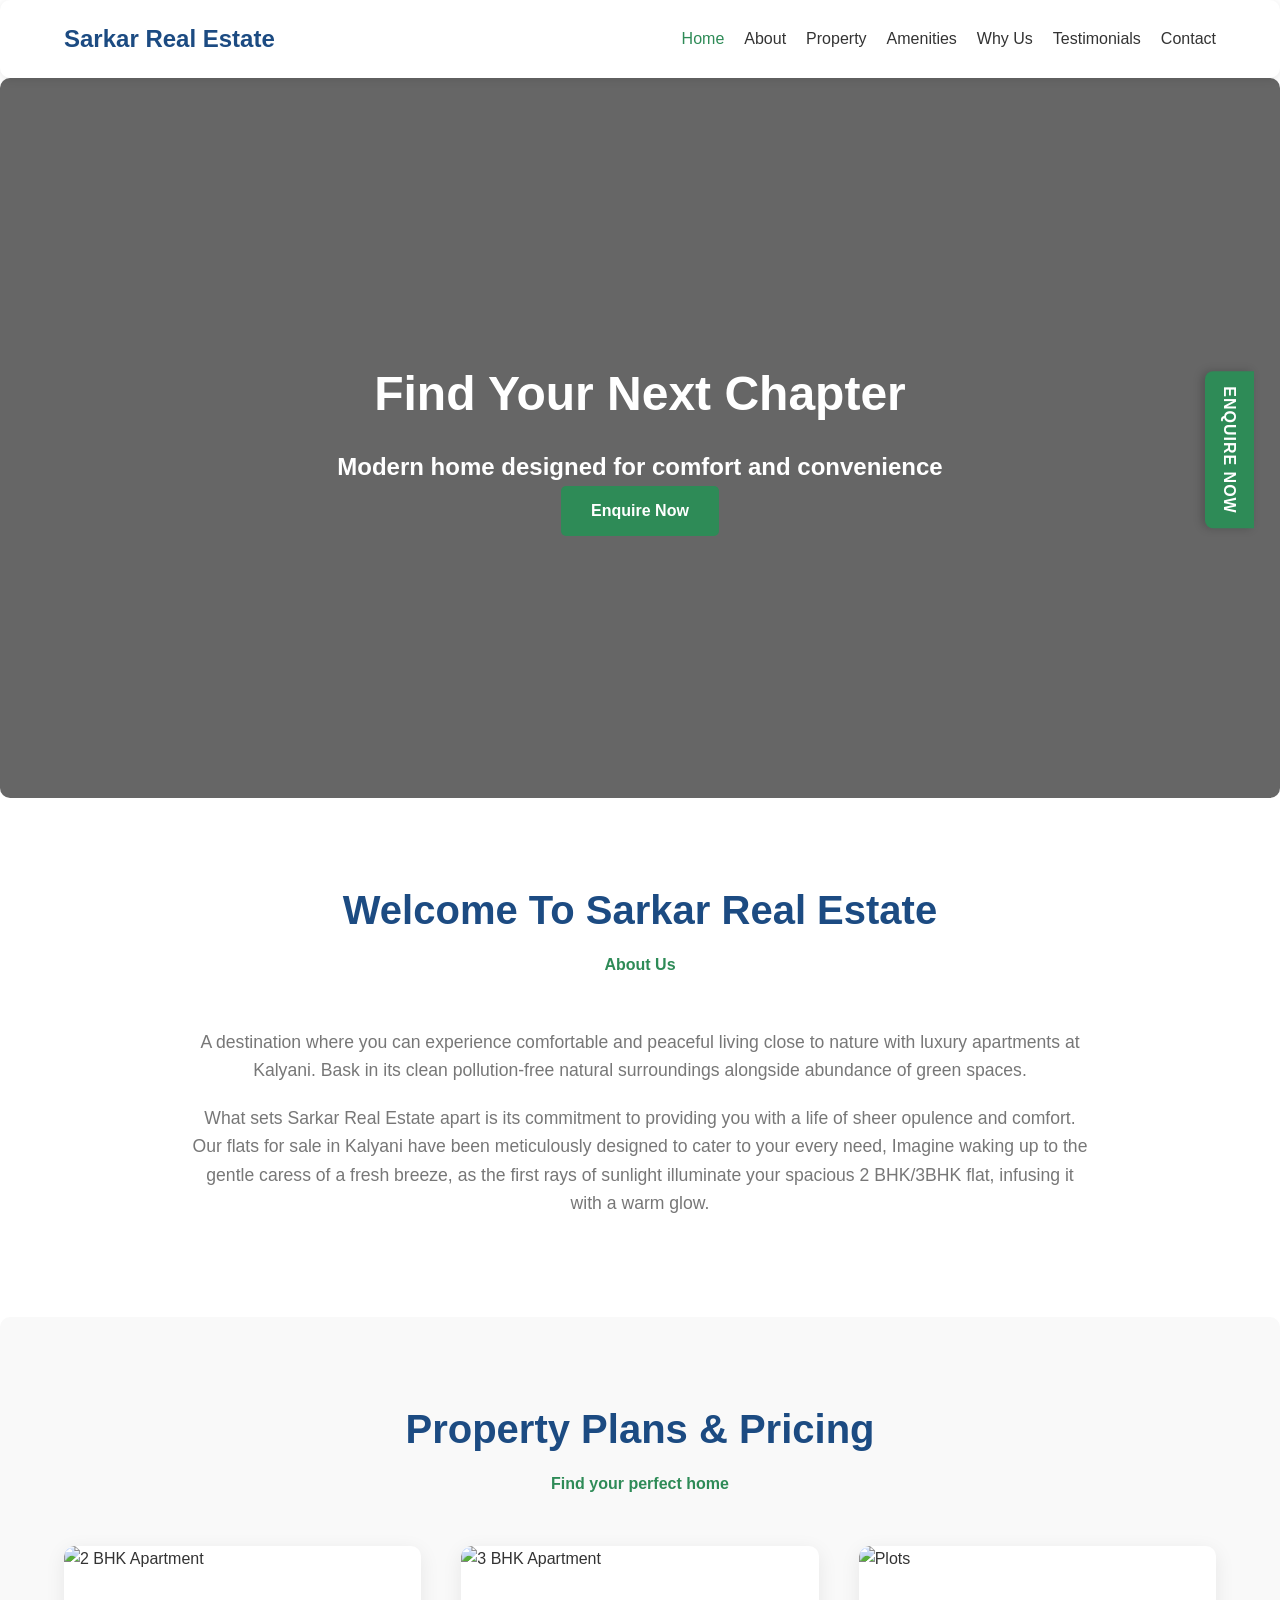
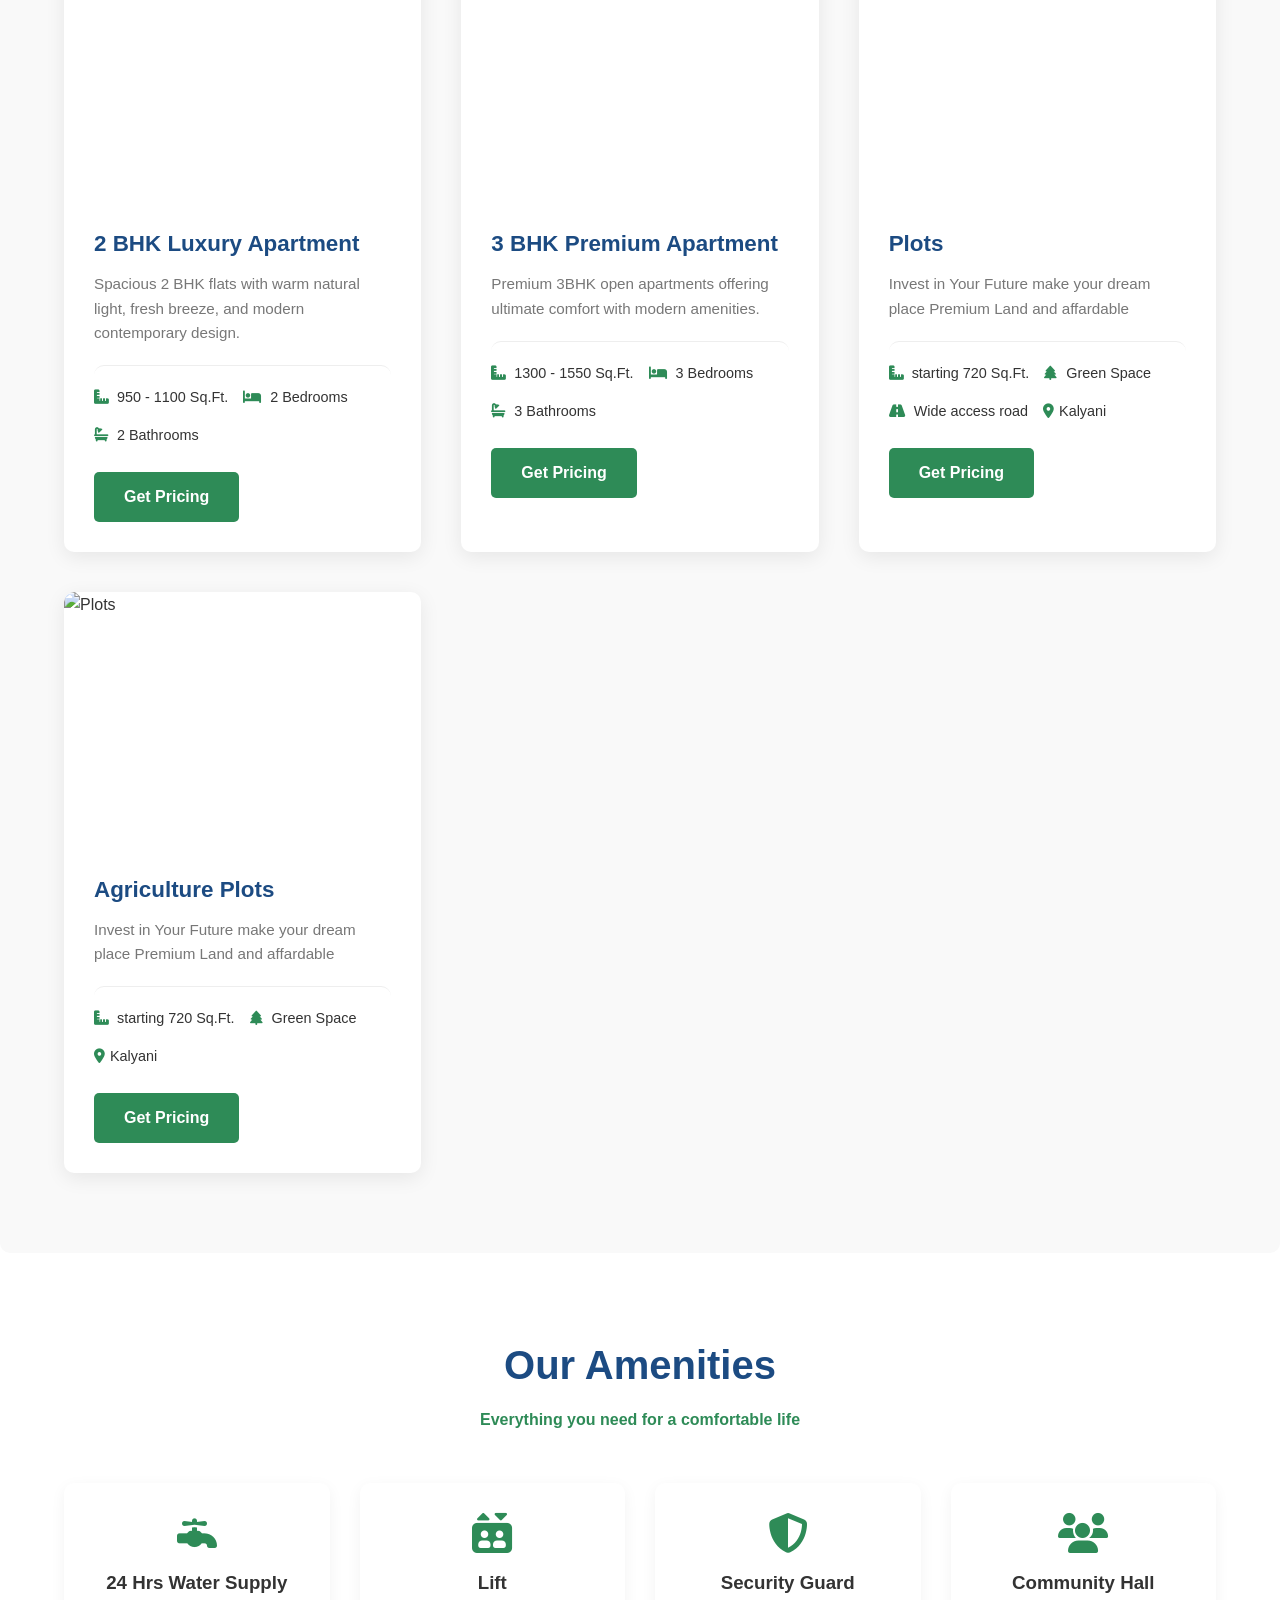
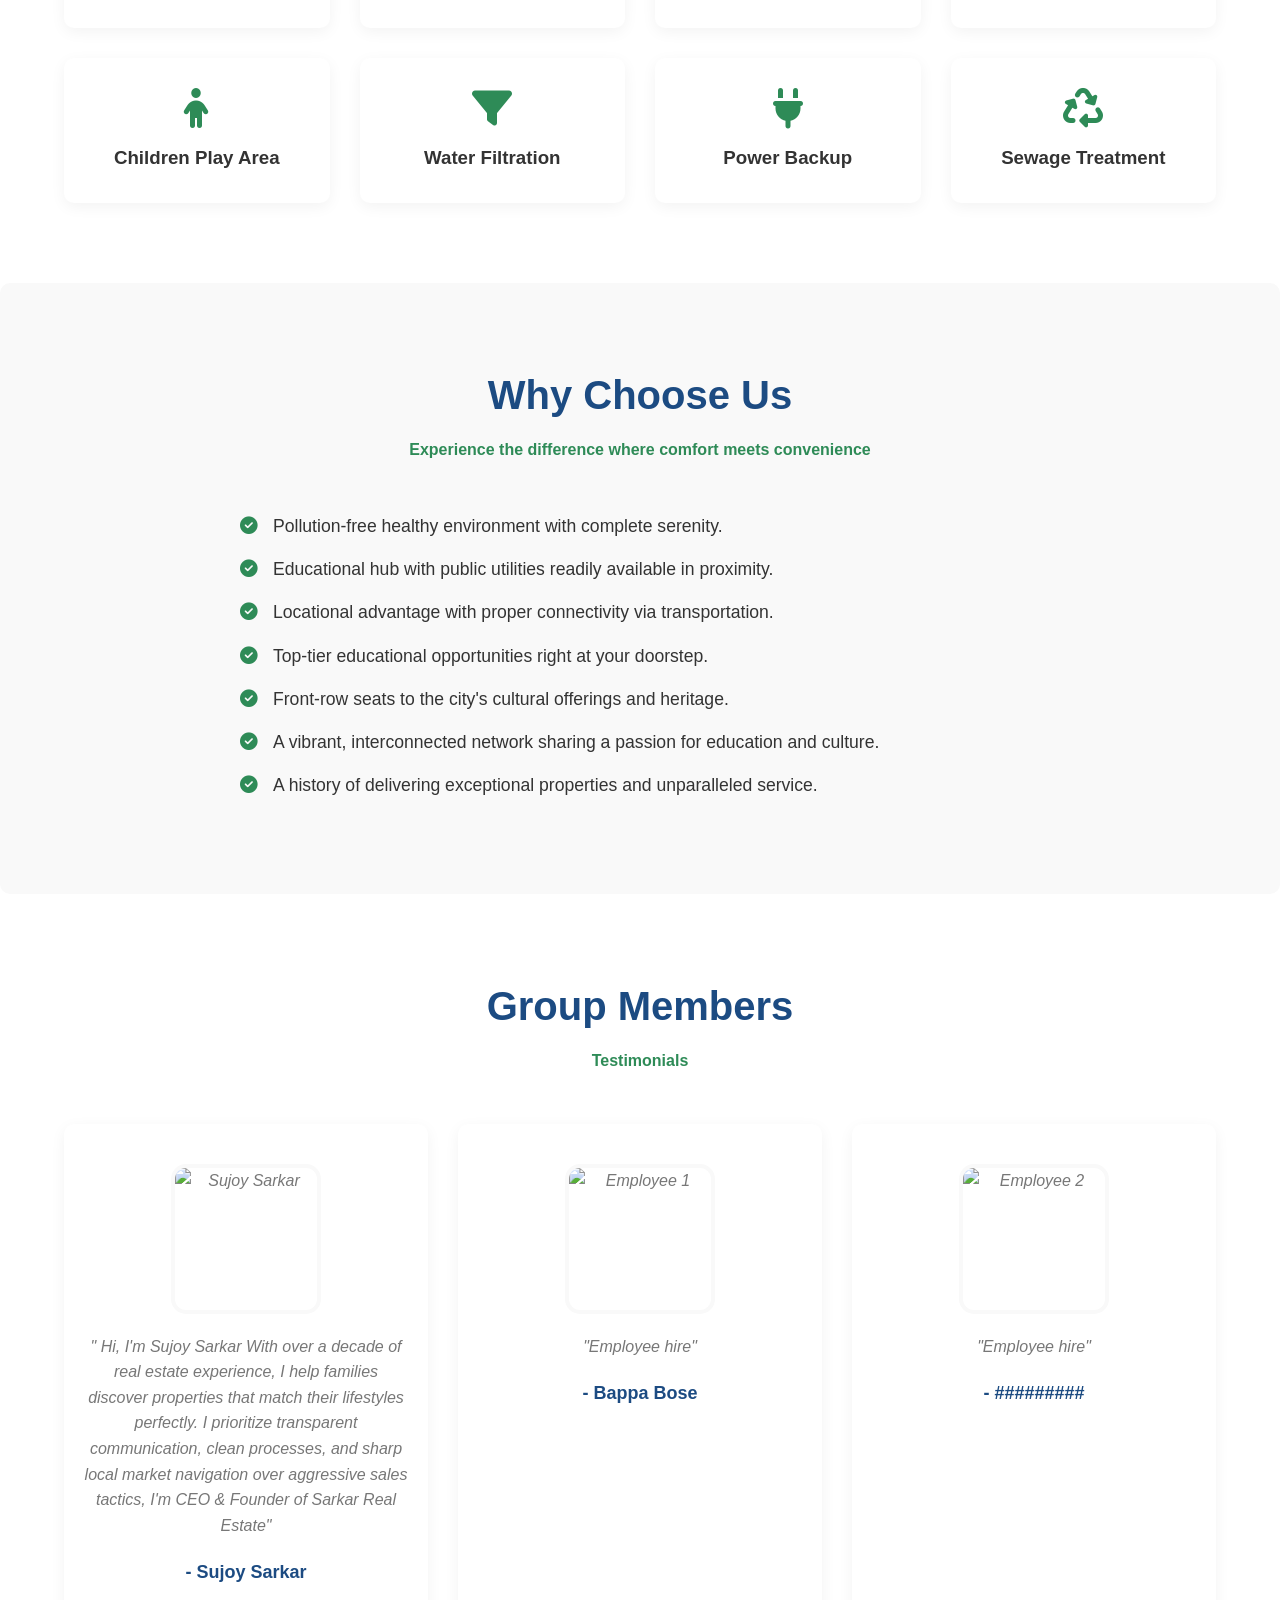
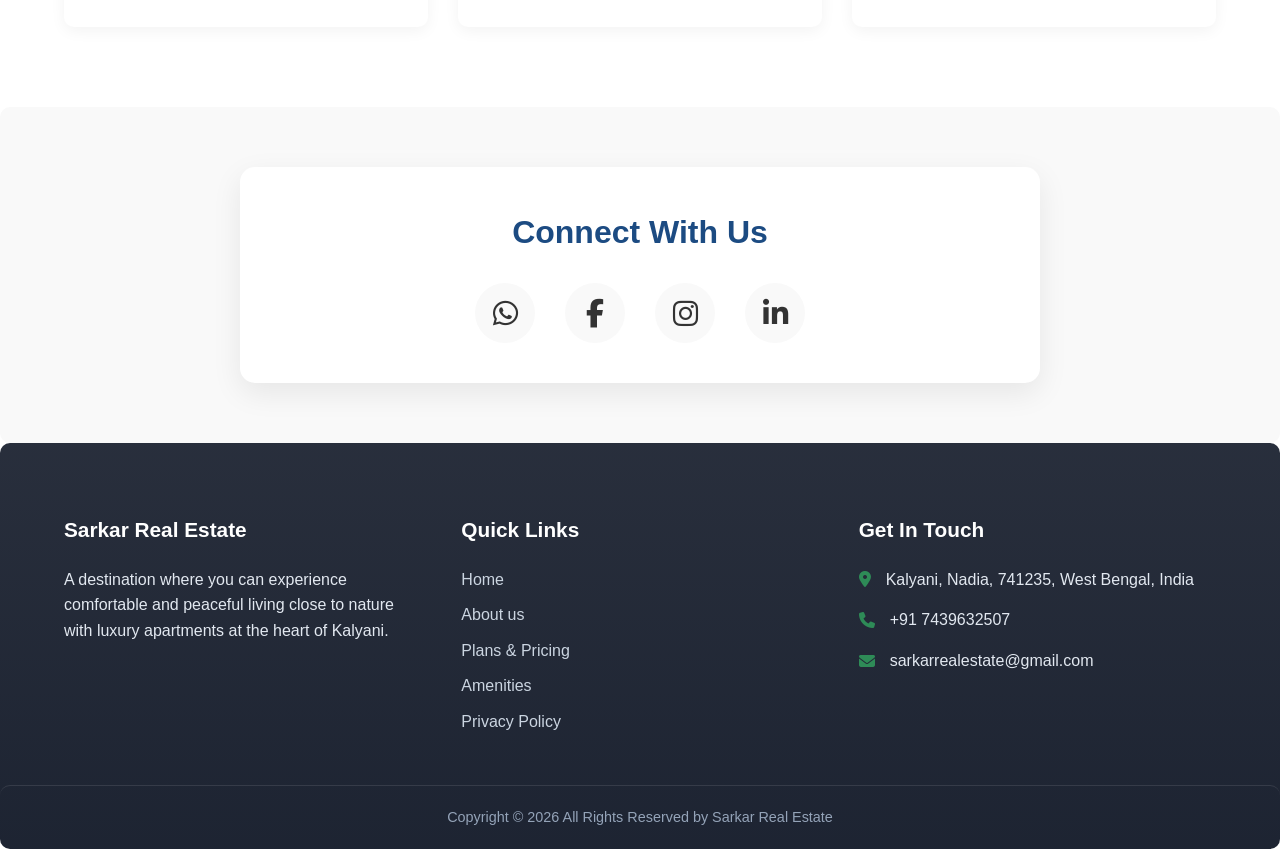
==== index.html @ ffe2275d "Add files via upload" ====
<!doctype html>
<html lang="en">
  <head>
    <meta charset="UTF-8" />
    <meta name="viewport" content="width=device-width, initial-scale=1.0" />
    <title>Sarkar Real Estate</title>
    <link rel="stylesheet" href="style.css" />
    <!-- FontAwesome for Icons -->
    <link
      rel="stylesheet"
      href="https://cdnjs.cloudflare.com/ajax/libs/font-awesome/6.4.0/css/all.min.css"
    />
  </head>
  <body>
    <!-- Header / Navigation -->
    <header>
      <div class="container header-container">
        <div class="logo">
          <h2>Sarkar Real Estate</h2>
        </div>
        <nav>
          <ul class="nav-links">
            <li><a href="#home">Home</a></li>
            <li><a href="#about">About</a></li>
            <li><a href="#property">Property</a></li>
            <!-- Added Property Link -->
            <li><a href="#amenities">Amenities</a></li>
            <li><a href="#why-us">Why Us</a></li>
            <li><a href="#testimonials">Testimonials</a></li>
            <li><a href="#contact">Contact</a></li>
          </ul>
        </nav>
        <div class="hamburger" id="hamburger">
          <i class="fas fa-bars"></i>
        </div>
      </div>
    </header>

    <!-- Hero Section -->
    <section id="home" class="hero">
      <div class="hero-content">
        <p class="slide-indicator"></p>
        <h1>Find Your Next Chapter</h1>
        <h2>Modern home designed for comfort and convenience</h2>
        <a href="#contact" class="btn">Enquire Now</a>
      </div>
    </section>

    <!-- About Section -->
    <section id="about" class="section about-section">
      <div class="container">
        <div class="section-title">
          <h2>Welcome To Sarkar Real Estate</h2>
          <p>About Us</p>
        </div>
        <p class="about-text">
          A destination where you can experience comfortable and peaceful living
          close to nature with luxury apartments at Kalyani. Bask in its clean
          pollution-free natural surroundings alongside abundance of green
          spaces.
        </p>
        <p class="about-text">
          What sets Sarkar Real Estate apart is its commitment to providing you
          with a life of sheer opulence and comfort. Our flats for sale in
          Kalyani have been meticulously designed to cater to your every need,
          Imagine waking up to the gentle caress of a fresh breeze, as the first
          rays of sunlight illuminate your spacious 2 BHK/3BHK flat, infusing it
          with a warm glow.
        </p>
      </div>
    </section>

    <!-- NEW: Property / Plans Section -->
    <section id="property" class="section bg-light">
      <div class="container">
        <div class="section-title">
          <h2>Property Plans & Pricing</h2>
          <p>Find your perfect home</p>
        </div>
        <div class="property-grid">
          <!-- Property Card 1 -->
          <div class="property-card">
            <div class="property-img">
              <img
                src="https://images.unsplash.com/photo-1600596542815-ffad4c1539a9?auto=format&fit=crop&w=600&q=80"
                alt="2 BHK Apartment"
              />
            </div>
            <div class="property-info">
              <h3>2 BHK Luxury Apartment</h3>
              <p>
                Spacious 2 BHK flats with warm natural light, fresh breeze, and
                modern contemporary design.
              </p>
              <ul class="property-features">
                <li><i class="fas fa-ruler-combined"></i> 950 - 1100 Sq.Ft.</li>
                <li><i class="fas fa-bed"></i> 2 Bedrooms</li>
                <li><i class="fas fa-bath"></i> 2 Bathrooms</li>
              </ul>
              <a href="#contact" class="btn">Get Pricing</a>
            </div>
          </div>
          <!-- Property Card 2 -->
          <div class="property-card">
            <div class="property-img">
              <img
                src="https://images.unsplash.com/photo-1600607687920-4e2a09cf159d?auto=format&fit=crop&w=600&q=80"
                alt="3 BHK Apartment"
              />
            </div>
            <div class="property-info">
              <h3>3 BHK Premium Apartment</h3>
              <p>
                Premium 3BHK open apartments offering ultimate comfort with
                modern amenities.
              </p>
              <ul class="property-features">
                <li>
                  <i class="fas fa-ruler-combined"></i> 1300 - 1550 Sq.Ft.
                </li>
                <li><i class="fas fa-bed"></i> 3 Bedrooms</li>
                <li><i class="fas fa-bath"></i> 3 Bathrooms</li>
              </ul>
              <a href="#contact" class="btn">Get Pricing</a>
            </div>
          </div>

          <!-- Property Card 3 -->
          <div class="property-card">
            <div class="property-img">
              <img src="./images/property3.jpg" alt="Plots" />
            </div>
            <div class="property-info">
              <h3>Plots</h3>
              <p>
                Invest in Your Future make your dream place Premium Land and
                affardable
              </p>
              <ul class="property-features">
                <li>
                  <i class="fas fa-ruler-combined"></i> starting 720 Sq.Ft.
                </li>
                <li><i class="fas fa-tree"></i> Green Space</li>
                <li><i class="fas fa-road"></i> Wide access road</li>
                <li><i class="fas fa-location-dot"></i>Kalyani</li>
              </ul>
              <a href="#contact" class="btn">Get Pricing</a>
            </div>
          </div>

          <!-- Property Card 3 -->
          <div class="property-card">
            <div class="property-img">
              <img src="./images/property4.jpg" alt="Plots" />
            </div>
            <div class="property-info">
              <h3>Agriculture Plots</h3>
              <p>
                Invest in Your Future make your dream place Premium Land and
                affardable
              </p>
              <ul class="property-features">
                <li>
                  <i class="fas fa-ruler-combined"></i> starting 720 Sq.Ft.
                </li>
                <li><i class="fas fa-tree"></i> Green Space</li>
                <li><i class="fas fa-location-dot"></i>Kalyani</li>
              </ul>
              <a href="#contact" class="btn">Get Pricing</a>
            </div>
          </div>
        </div>
      </div>
    </section>

    <!-- Amenities Section -->
    <section id="amenities" class="section">
      <div class="container">
        <div class="section-title">
          <h2>Our Amenities</h2>
          <p>Everything you need for a comfortable life</p>
        </div>
        <div class="amenities-grid">
          <div class="amenity-card">
            <i class="fas fa-faucet"></i>
            <h3>24 Hrs Water Supply</h3>
          </div>
          <div class="amenity-card">
            <i class="fas fa-elevator"></i>
            <h3>Lift</h3>
          </div>
          <div class="amenity-card">
            <i class="fas fa-shield-alt"></i>
            <h3>Security Guard</h3>
          </div>
          <div class="amenity-card">
            <i class="fas fa-users"></i>
            <h3>Community Hall</h3>
          </div>
          <div class="amenity-card">
            <i class="fas fa-child"></i>
            <h3>Children Play Area</h3>
          </div>
          <div class="amenity-card">
            <i class="fas fa-filter"></i>
            <h3>Water Filtration</h3>
          </div>
          <div class="amenity-card">
            <i class="fas fa-plug"></i>
            <h3>Power Backup</h3>
          </div>
          <div class="amenity-card">
            <i class="fas fa-recycle"></i>
            <h3>Sewage Treatment</h3>
          </div>
        </div>
      </div>
    </section>

    <!-- Why Choose Us -->
    <section id="why-us" class="section bg-light">
      <div class="container">
        <div class="section-title">
          <h2>Why Choose Us</h2>
          <p>Experience the difference where comfort meets convenience</p>
        </div>
        <ul class="why-us-list">
          <li>
            <i class="fas fa-check-circle"></i> Pollution-free healthy
            environment with complete serenity.
          </li>
          <li>
            <i class="fas fa-check-circle"></i> Educational hub with public
            utilities readily available in proximity.
          </li>
          <li>
            <i class="fas fa-check-circle"></i> Locational advantage with proper
            connectivity via transportation.
          </li>
          <li>
            <i class="fas fa-check-circle"></i> Top-tier educational
            opportunities right at your doorstep.
          </li>
          <li>
            <i class="fas fa-check-circle"></i> Front-row seats to the city's
            cultural offerings and heritage.
          </li>
          <li>
            <i class="fas fa-check-circle"></i> A vibrant, interconnected
            network sharing a passion for education and culture.
          </li>
          <li>
            <i class="fas fa-check-circle"></i> A history of delivering
            exceptional properties and unparalleled service.
          </li>
        </ul>
      </div>
    </section>

    <!-- Testimonials -->
    <section id="testimonials" class="section">
      <div class="container">
        <div class="section-title">
          <h2>Group Members</h2>
          <p>Testimonials</p>
        </div>
        <div class="testimonials-grid">
          <!-- Member 1 -->
          <div class="testimonial-card">
            <img
              src="./images/member1.jpeg"
              alt="Sujoy Sarkar"
              class="member-photo"
            />
            <p>
              " Hi, I'm Sujoy Sarkar With over a decade of real estate
              experience, I help families discover properties that match their
              lifestyles perfectly. I prioritize transparent communication,
              clean processes, and sharp local market navigation over aggressive
              sales tactics, I'm CEO & Founder of Sarkar Real Estate"
            </p>
            <h4>- Sujoy Sarkar</h4>
          </div>

          <!-- Member 2 -->
          <div class="testimonial-card">
            <img src="your-image-2.jpg" alt="Employee 1" class="member-photo" />
            <p>"Employee hire"</p>
            <h4>- Bappa Bose</h4>
          </div>

          <!-- Member 3 -->
          <div class="testimonial-card">
            <img src="your-image-3.jpg" alt="Employee 2" class="member-photo" />
            <p>"Employee hire"</p>
            <h4>- #########</h4>
          </div>
        </div>
      </div>
    </section>

    <!-- Fixed Right Side Enquire Button -->
    <div class="fixed-right-cta">
      <a
        href="https://forms.gle/xMtgfS4RLRjXtM7f9"
        target="_blank"
        class="enquire-btn-fixed"
      >
        Enquire Now
      </a>
    </div>

    <!-- Social Media Section -->
    <section id="social" class="section">
      <div class="container text-center">
        <h3>Connect With Us</h3>
        <div class="social-links">
          <a
            href="https://wa.me/917439632507"
            target="_blank"
            class="social-icon"
            ><i class="fab fa-whatsapp"></i
          ></a>
          <a
            href="https://www.facebook.com/sujoy.sarkar.848154"
            target="_blank"
            class="social-icon"
            ><i class="fab fa-facebook-f"></i
          ></a>
          <a
            href="https://www.instagram.com/sujoysarkar_11/"
            target="_blank"
            class="social-icon"
            ><i class="fab fa-instagram"></i
          ></a>
          <a
            href="http://www.linkedin.com/in/sujoysarkar11"
            target="_blank"
            class="social-icon"
          >
            <i class="fab fa-linkedin-in"></i
          ></a>
        </div>
      </div>
    </section>

    <!-- Footer with Background Image -->
    <footer id="contact" class="footer-bg">
      <div class="container footer-grid">
        <div class="footer-about">
          <h3>Sarkar Real Estate</h3>
          <p>
            A destination where you can experience comfortable and peaceful
            living close to nature with luxury apartments at the heart of
            Kalyani.
          </p>
        </div>
        <div class="footer-links">
          <h3>Quick Links</h3>
          <ul>
            <li><a href="#home">Home</a></li>
            <li><a href="#about">About us</a></li>
            <li><a href="#property">Plans & Pricing</a></li>
            <li><a href="#amenities">Amenities</a></li>
            <li><a href="#">Privacy Policy</a></li>
          </ul>
        </div>
        <div class="footer-contact">
          <h3>Get In Touch</h3>
          <p>
            <i class="fas fa-map-marker-alt"></i> Kalyani, Nadia, 741235, West
            Bengal, India
          </p>
          <p><i class="fas fa-phone"></i> +91 7439632507</p>
          <p><i class="fas fa-envelope"></i> sarkarrealestate@gmail.com</p>
        </div>
      </div>
      <div class="copyright">
        <p>Copyright &copy; 2026 All Rights Reserved by Sarkar Real Estate</p>
      </div>
    </footer>

    <script src="script.js"></script>
  </body>
</html>
---- style.css ----
/* Reset & Variables */
* {
  margin: 0;
  border-radius: 10px;
  padding: 0;
  box-sizing: border-box;
  font-family: "Segoe UI", Tahoma, Geneva, Verdana, sans-serif;
}

:root {
  --primary-color: #1c4b82; /* Deep Blue */
  --secondary-color: #2e8b57; /* Sea Green */
  --text-dark: #333;
  --text-light: #777;
  --bg-light: #f9f9f9;
  --white: #ffffff;
}

html {
  scroll-behavior: smooth;
}

body {
  line-height: 1.6;
  color: var(--text-dark);
}

.container {
  width: 90%;
  max-width: 1200px;
  margin: 0 auto;
}

/* Header */
header {
  background: var(--white);
  box-shadow: 0 2px 10px rgba(0, 0, 0, 0.1);
  position: sticky;
  top: 0;
  z-index: 1000;
}

.header-container {
  display: flex;
  justify-content: space-between;
  align-items: center;
  padding: 20px 0;
}

.logo h2 {
  color: var(--primary-color);
  font-size: 24px;
}

.nav-links {
  list-style: none;
  display: flex;
  gap: 20px;
}

.nav-links a {
  text-decoration: none;
  color: var(--text-dark);
  font-weight: 500;
  transition: color 0.3s;
}

.nav-links a:hover {
  color: var(--secondary-color);
}

.hamburger {
  display: none;
  font-size: 24px;
  cursor: pointer;
}

/* Hero Section */
.hero {
  height: 80vh;
  background:
    linear-gradient(rgba(0, 0, 0, 0.6), rgba(0, 0, 0, 0.6)),
    url("./images/homepic.jpg") no-repeat center/cover;
  display: flex;
  align-items: center;
  justify-content: center;
  text-align: center;
  color: var(--white);
}

.hero-content h1 {
  font-size: 3rem;
  margin: 15px 0;
  max-width: 800px;
}

.rera {
  font-size: 1.1rem;
  margin-bottom: 30px;
  color: #e0e0e0;
}

.btn {
  display: inline-block;
  padding: 12px 30px;
  background: var(--secondary-color);
  color: var(--white);
  text-decoration: none;
  border-radius: 5px;
  font-weight: bold;
  transition: background 0.3s;
}

.btn:hover {
  background: #236b43;
}

.btn-outline {
  background: transparent;
  border: 2px solid var(--white);
}

.btn-outline:hover {
  background: var(--white);
  color: var(--primary-color);
}

/* Sections General */
.section {
  padding: 80px 0;
}

.bg-light {
  background-color: var(--bg-light);
}

.section-title {
  text-align: center;
  margin-bottom: 50px;
}

.section-title h2 {
  font-size: 2.5rem;
  color: var(--primary-color);
  margin-bottom: 10px;
}

.section-title p {
  color: var(--secondary-color);
  font-weight: bold;
}

/* About Section */
.about-text {
  font-size: 1.1rem;
  text-align: center;
  max-width: 900px;
  margin: 0 auto 20px auto;
  color: var(--text-light);
}

/* Property Section Styles */
.property-grid {
  display: grid;
  grid-template-columns: repeat(auto-fit, minmax(350px, 1fr));
  gap: 40px;
}

.property-card {
  background: var(--white);
  border-radius: 10px;
  overflow: hidden;
  box-shadow: 0 5px 20px rgba(0, 0, 0, 0.08);
  transition: transform 0.3s ease;
}

.property-card:hover {
  transform: translateY(-8px);
}

.property-img img {
  width: 100%;
  height: 250px;
  object-fit: cover;
  display: block;
}

.property-info {
  padding: 30px;
}

.property-info h3 {
  color: var(--primary-color);
  margin-bottom: 10px;
  font-size: 1.4rem;
}

.property-info p {
  color: var(--text-light);
  margin-bottom: 20px;
  font-size: 0.95rem;
}

.property-features {
  list-style: none;
  margin-bottom: 25px;
  display: flex;
  flex-wrap: wrap;
  gap: 15px;
  border-top: 1px solid #eee;
  padding-top: 20px;
}

.property-features li {
  font-size: 0.9rem;
  color: var(--text-dark);
  font-weight: 500;
}

.property-features i {
  color: var(--secondary-color);
  margin-right: 5px;
}

/* Amenities */
.amenities-grid {
  display: grid;
  grid-template-columns: repeat(auto-fit, minmax(250px, 1fr));
  gap: 30px;
}

.amenity-card {
  background: var(--white);
  padding: 30px;
  text-align: center;
  border-radius: 10px;
  box-shadow: 0 4px 15px rgba(0, 0, 0, 0.05);
  transition: transform 0.3s;
}

.amenity-card:hover {
  transform: translateY(-5px);
}

.amenity-card i {
  font-size: 40px;
  color: var(--secondary-color);
  margin-bottom: 15px;
}

/* Why Us */
.why-us-list {
  list-style: none;
  max-width: 800px;
  margin: 0 auto;
}

.why-us-list li {
  font-size: 1.1rem;
  margin-bottom: 15px;
  display: flex;
  align-items: flex-start;
  gap: 15px;
}

.why-us-list i {
  color: var(--secondary-color);
  margin-top: 5px;
}

/* =========================================
   UPDATED: Testimonials / Group Members
   ========================================= */
.testimonials-grid {
  display: grid;
  grid-template-columns: repeat(auto-fit, minmax(300px, 1fr));
  gap: 30px;
}

.testimonial-card {
  background: var(--white);
  padding: 40px 20px;
  border-radius: 10px;
  box-shadow: 0 4px 15px rgba(0, 0, 0, 0.05);
  font-style: italic;
  color: var(--text-light);
  text-align: center;
  transition:
    transform 0.3s ease,
    box-shadow 0.3s ease;
}

.testimonial-card:hover {
  transform: translateY(-5px);
  box-shadow: 0 8px 25px rgba(0, 0, 0, 0.1);
}

.member-photo {
  width: 150px;
  height: 150px;
  border-radius: 10%;
  object-fit: cover;
  margin: 0 auto 20px auto;
  display: block;
  border: 4px solid var(--bg-light); /* Uses your background grey */
}

.testimonial-card h4 {
  margin-top: 20px;
  font-style: normal;
  color: var(--primary-color);
  font-size: 18px;
}

/* =========================================
   Fixed Right Side CTA 
   ========================================= */
.fixed-right-cta {
  position: fixed;
  top: 50%;
  right: 0;
  transform: translateY(-50%);
  z-index: 9999; /* Ensures it stays on top of everything */
}

.enquire-btn-fixed {
  display: block;
  background-color: #2e8b57; /* Change this to match your theme's button color */
  color: #ffffff;
  padding: 15px 12px;
  text-decoration: none;
  font-weight: bold;
  font-size: 16px;
  text-transform: uppercase;
  letter-spacing: 1px;
  border-radius: 8px 0 0 8px; /* Rounds the left corners */
  box-shadow: -3px 0 10px rgba(0, 0, 0, 0.2);
  transition: all 0.3s ease;

  /* Turns the text sideways */
  writing-mode: vertical-rl;
  text-orientation: mixed;
}

.enquire-btn-fixed:hover {
  background-color: #0056b3; /* Darker hover color */
  color: #ffffff;
  padding-right: 20px; /* Creates a slight slide-out animation on hover */
}

/* Footer with Background Image */
.footer-bg {
  background:
    linear-gradient(rgba(17, 24, 39, 0.9), rgba(17, 24, 39, 0.95)),
    url("https://images.unsplash.com/photo-1486406146926-c627a92ad1ab?auto=format&fit=crop&w=1600&q=80")
      center/cover no-repeat;
  color: #e2e8f0;
  padding: 70px 0 20px;
}

.footer-grid {
  display: grid;
  grid-template-columns: repeat(auto-fit, minmax(250px, 1fr));
  gap: 40px;
  margin-bottom: 40px;
}

.footer-grid h3 {
  color: var(--white);
  margin-bottom: 20px;
  font-size: 1.3rem;
}

.footer-links ul {
  list-style: none;
}

.footer-links a {
  color: #cbd5e1;
  text-decoration: none;
  display: block;
  margin-bottom: 10px;
  transition: color 0.3s;
}

.footer-links a:hover {
  color: var(--secondary-color);
}

.footer-contact p {
  margin-bottom: 15px;
  display: flex;
  gap: 15px;
  align-items: center;
}

.footer-contact i {
  color: var(--secondary-color);
}

.copyright {
  text-align: center;
  border-top: 1px solid rgba(255, 255, 255, 0.1);
  padding-top: 20px;
  font-size: 0.9rem;
  color: #94a3b8;
}

/* =========================================
   Social Media Section & Icons
   ========================================= */
#social {
  padding: 60px 0;
  /* Outer background behind the container */
  background-color: var(--bg-light, #f9f9f9);
}

/* This creates the visual "card" container */
#social .container {
  background-color: #ffffff;
  padding: 40px 30px;
  border-radius: 15px;
  box-shadow: 0 10px 30px rgba(0, 0, 0, 0.08);
  max-width: 800px; /* Keeps the box from stretching too wide */
  margin: 0 auto;
  text-align: center;
}

#social h3 {
  font-size: 2rem;
  color: var(--primary-color);
  margin-bottom: 25px;
}

.social-links {
  display: flex;
  justify-content: center;
  gap: 30px;
  margin-top: 10px;
}

.social-icon {
  font-size: 1.8rem;
  color: var(--text-dark);
  background-color: var(
    --bg-light,
    #f4f4f4
  ); /* Light background for the icon circle */
  width: 60px;
  height: 60px;
  display: flex;
  align-items: center;
  justify-content: center;
  border-radius: 50%; /* Makes the icons circular */
  transition: all 0.3s ease;
  text-decoration: none;
}

.social-icon:hover {
  color: #ffffff;
  background-color: #2e8b57; /* Change this to your preferred hover color */
  transform: translateY(-5px) scale(1.1);
  box-shadow: 0 5px 15px rgba(0, 0, 0, 0.2);
}

/* Mobile Responsiveness */
@media (max-width: 768px) {
  .nav-links {
    display: none;
    flex-direction: column;
    width: 100%;
    position: absolute;
    top: 70px;
    left: 0;
    background: var(--white);
    padding: 20px 0;
    box-shadow: 0 5px 10px rgba(0, 0, 0, 0.1);
    text-align: center;
  }

  .nav-links.active {
    display: flex;
  }

  .hamburger {
    display: block;
  }

  .hero-content h1 {
    font-size: 2rem;
  }
}
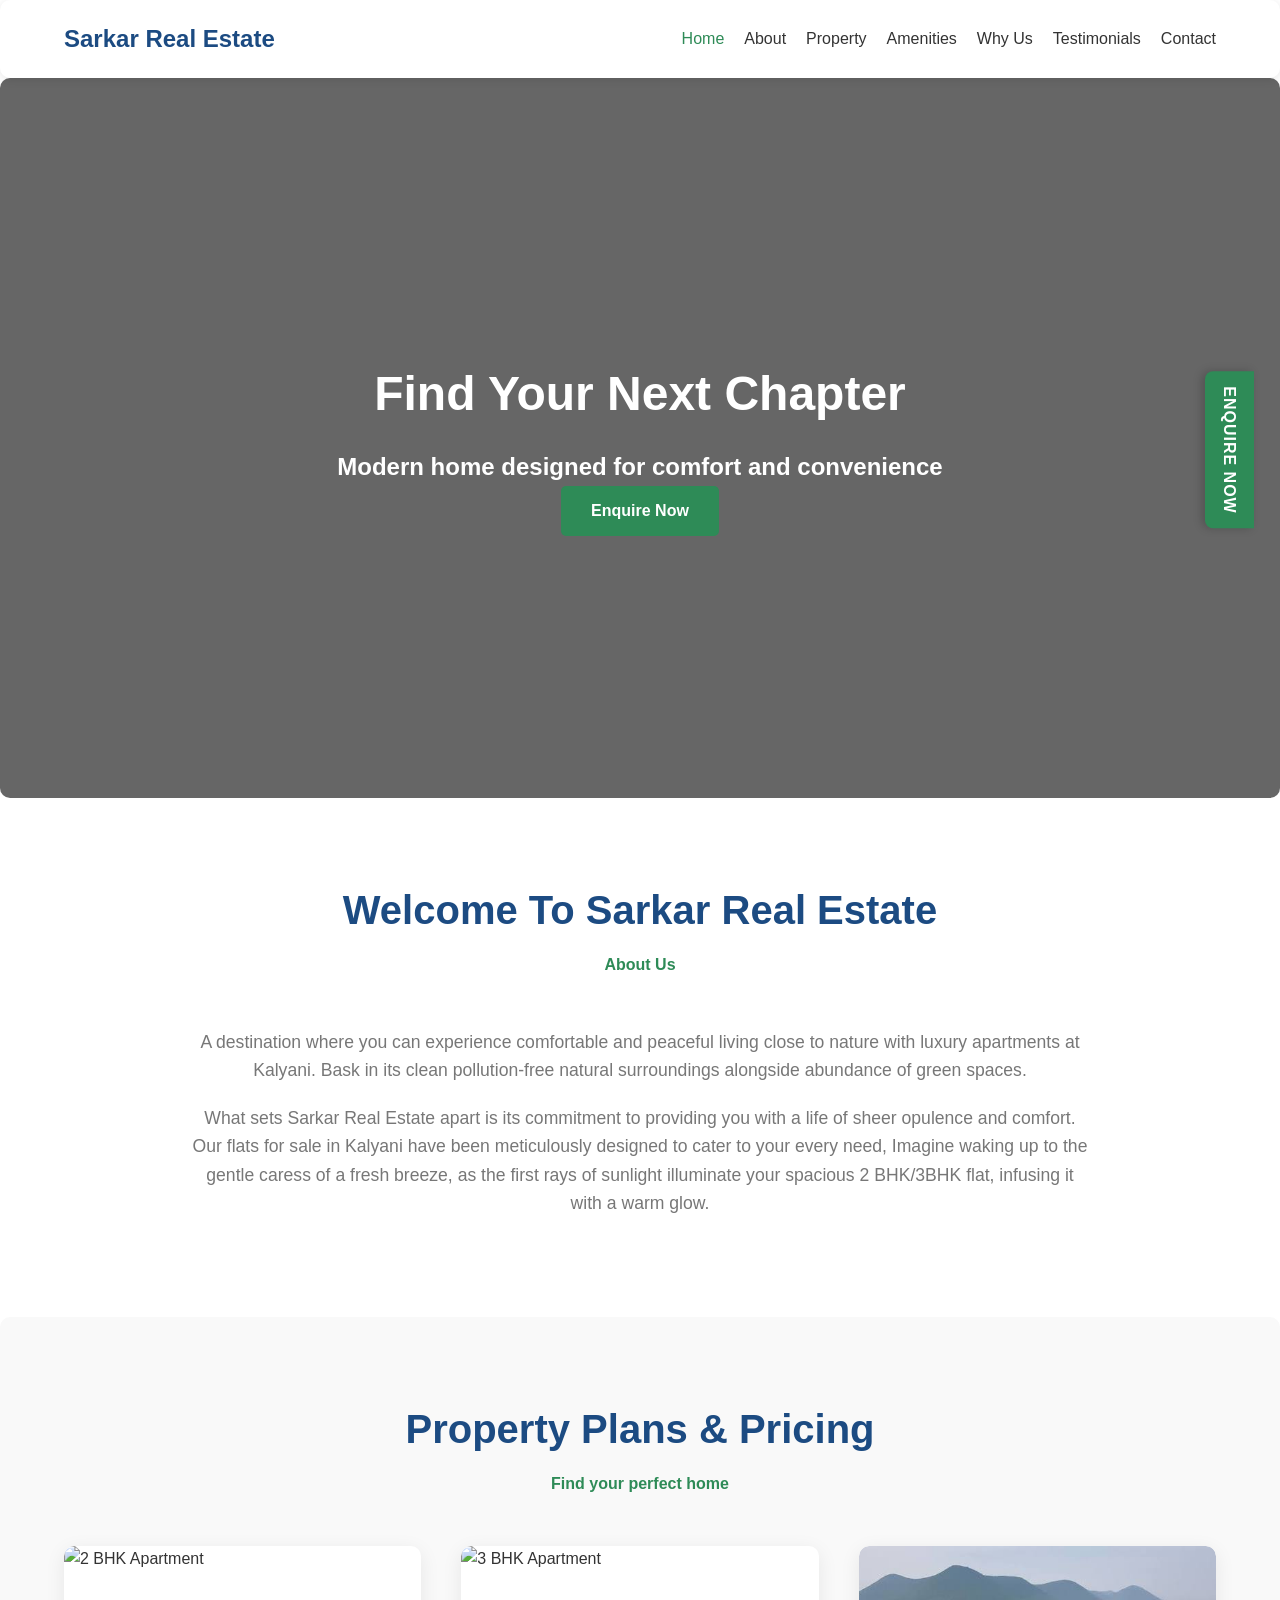
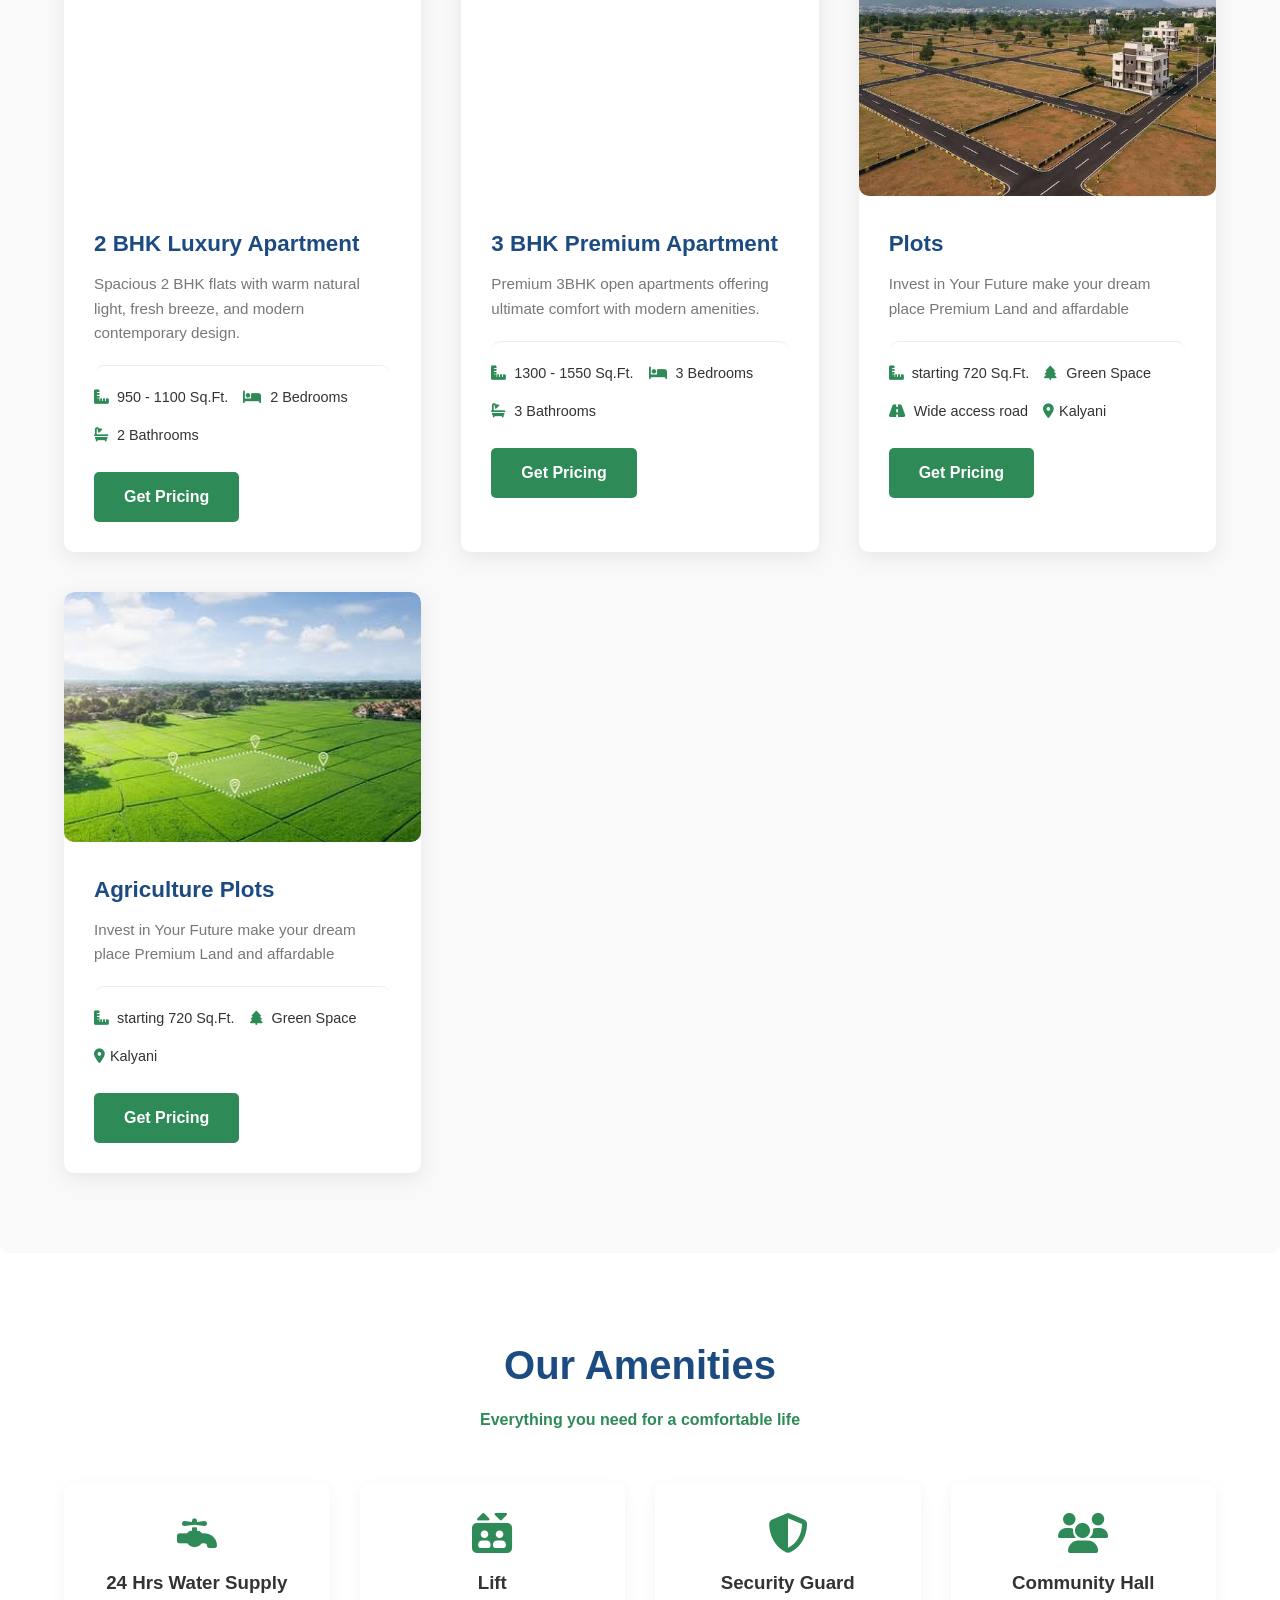
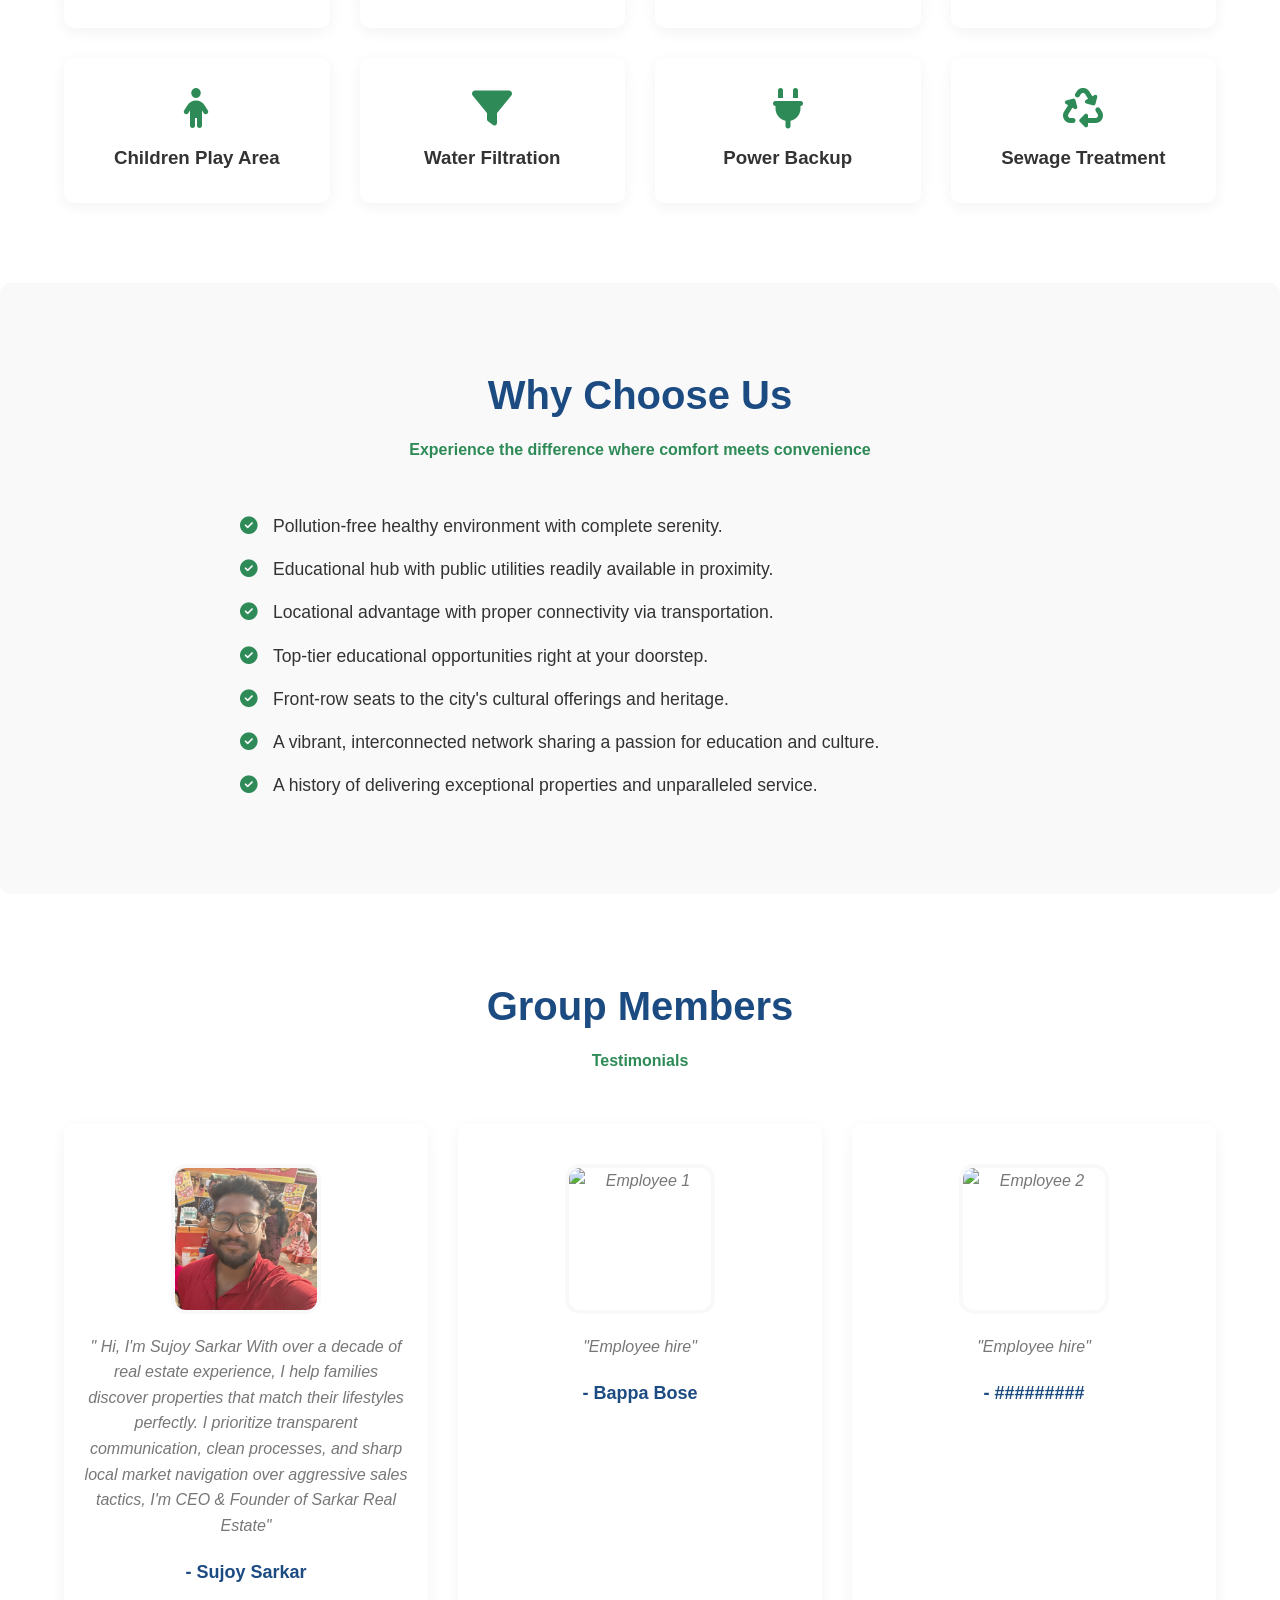
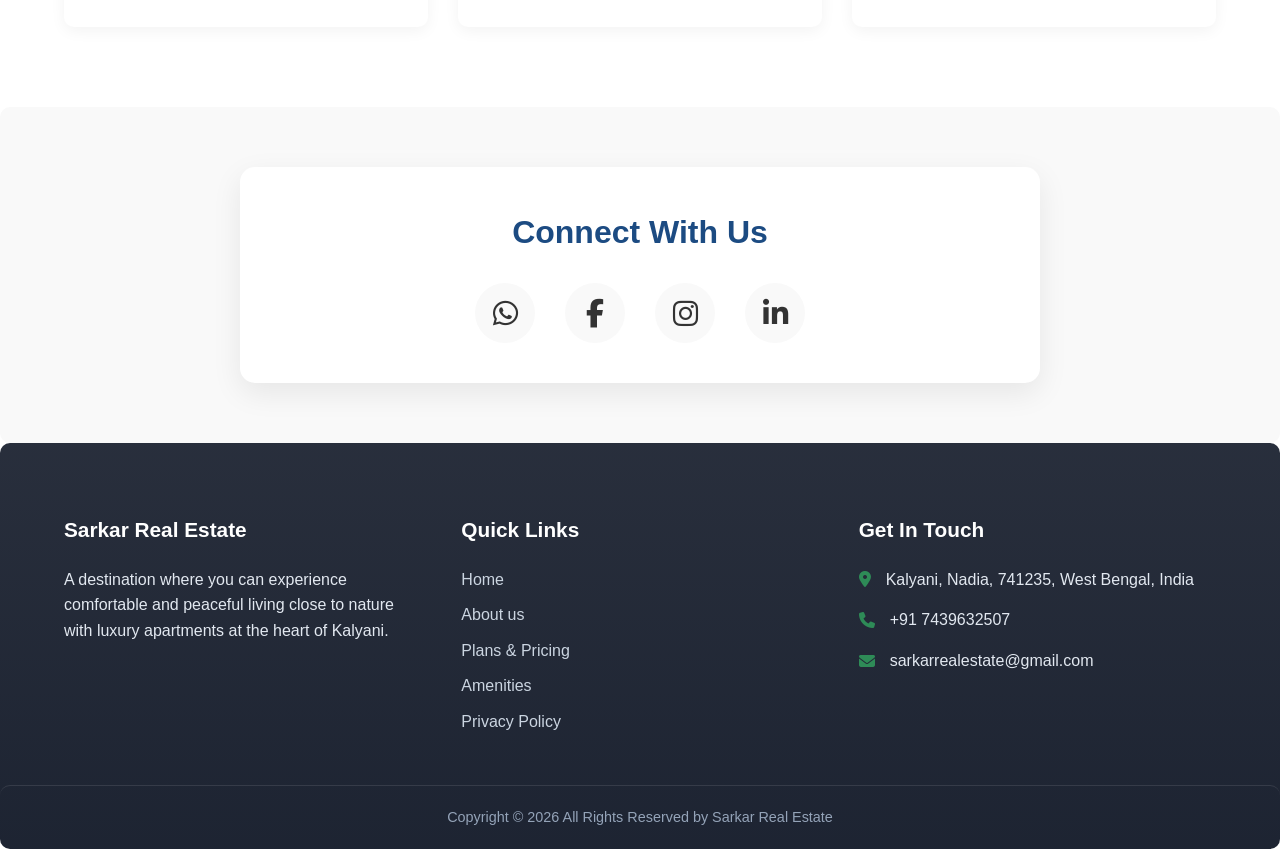
==== commit 680f4f33: "Update index.html" ====
--- a/index.html
+++ b/index.html
@@ -128,7 +128,7 @@
           <!-- Property Card 3 -->
           <div class="property-card">
             <div class="property-img">
-              <img src="./images/property3.jpg" alt="Plots" />
+              <img src="./property3.jpg" alt="Plots" />
             </div>
             <div class="property-info">
               <h3>Plots</h3>
@@ -151,7 +151,7 @@
           <!-- Property Card 3 -->
           <div class="property-card">
             <div class="property-img">
-              <img src="./images/property4.jpg" alt="Plots" />
+              <img src="./property4.jpg" alt="Plots" />
             </div>
             <div class="property-info">
               <h3>Agriculture Plots</h3>
@@ -268,7 +268,7 @@
           <!-- Member 1 -->
           <div class="testimonial-card">
             <img
-              src="./images/member1.jpeg"
+              src="./member1.jpeg"
               alt="Sujoy Sarkar"
               class="member-photo"
             />
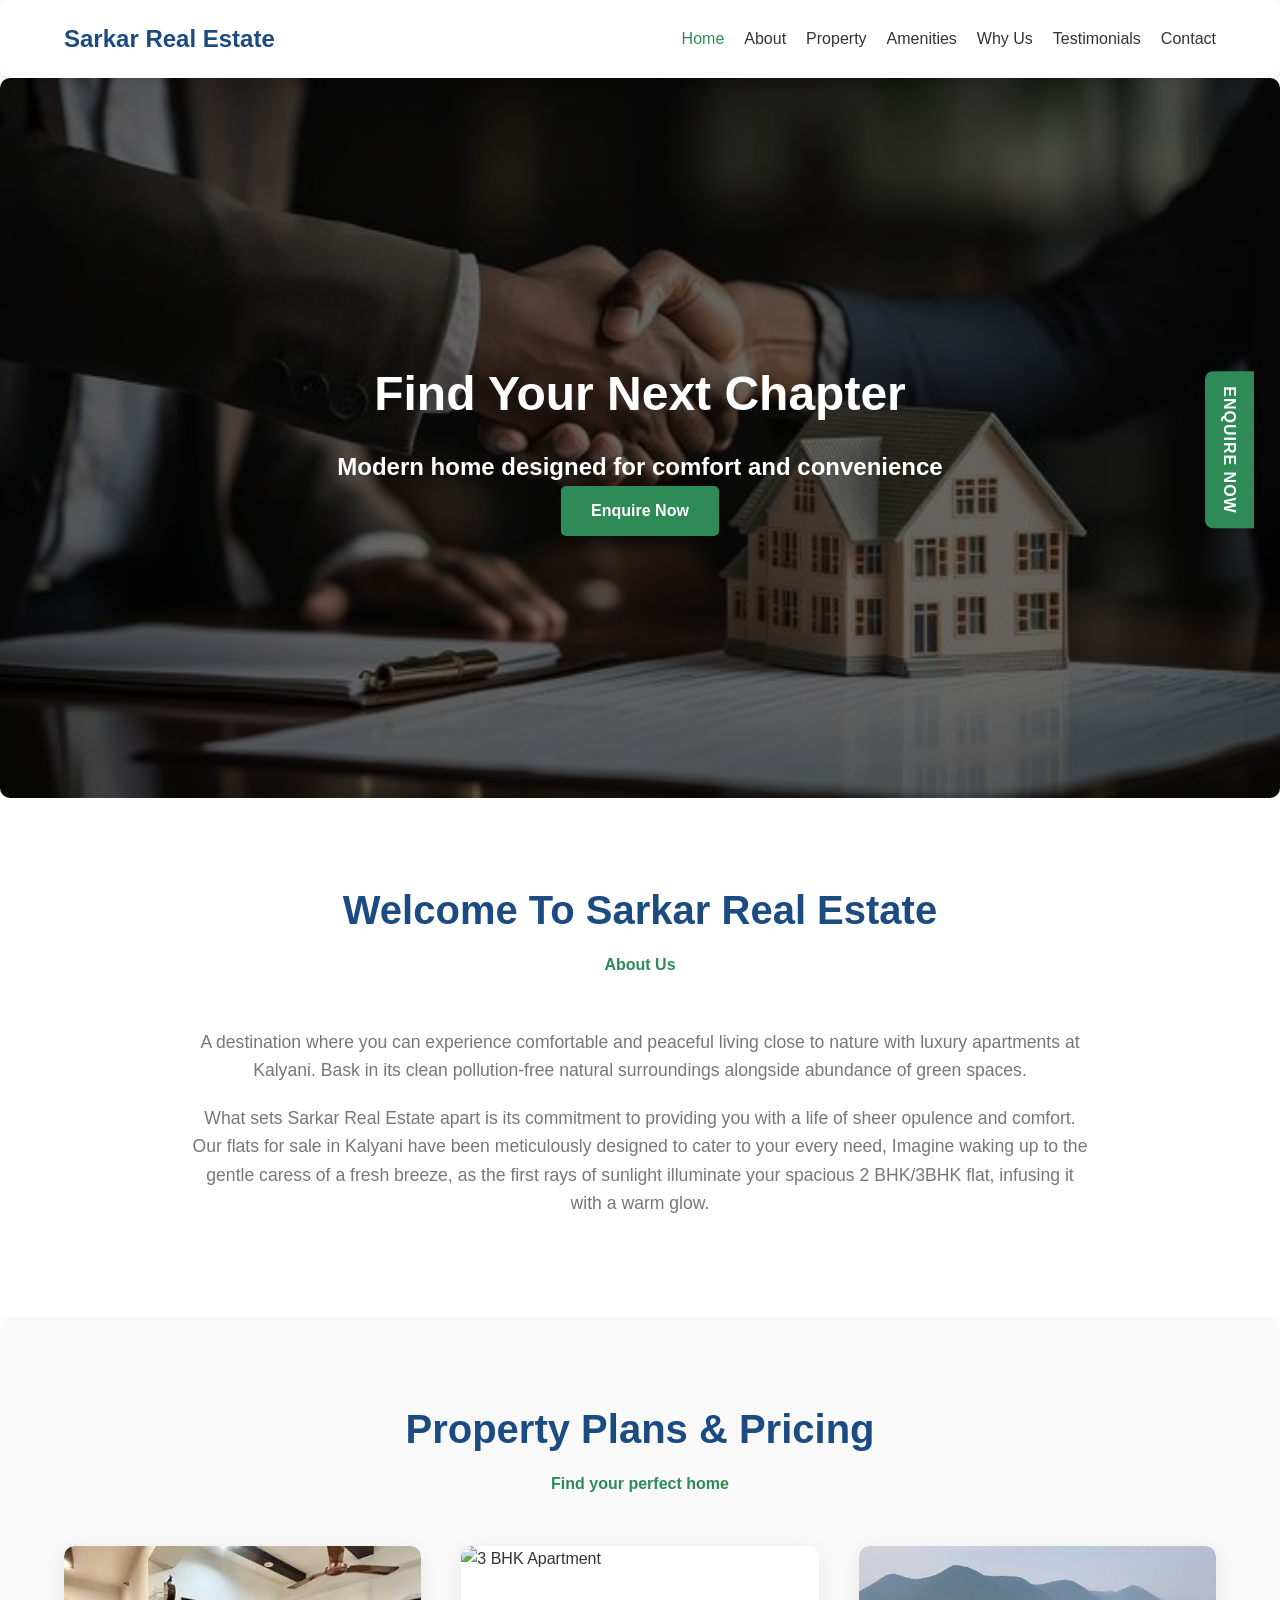
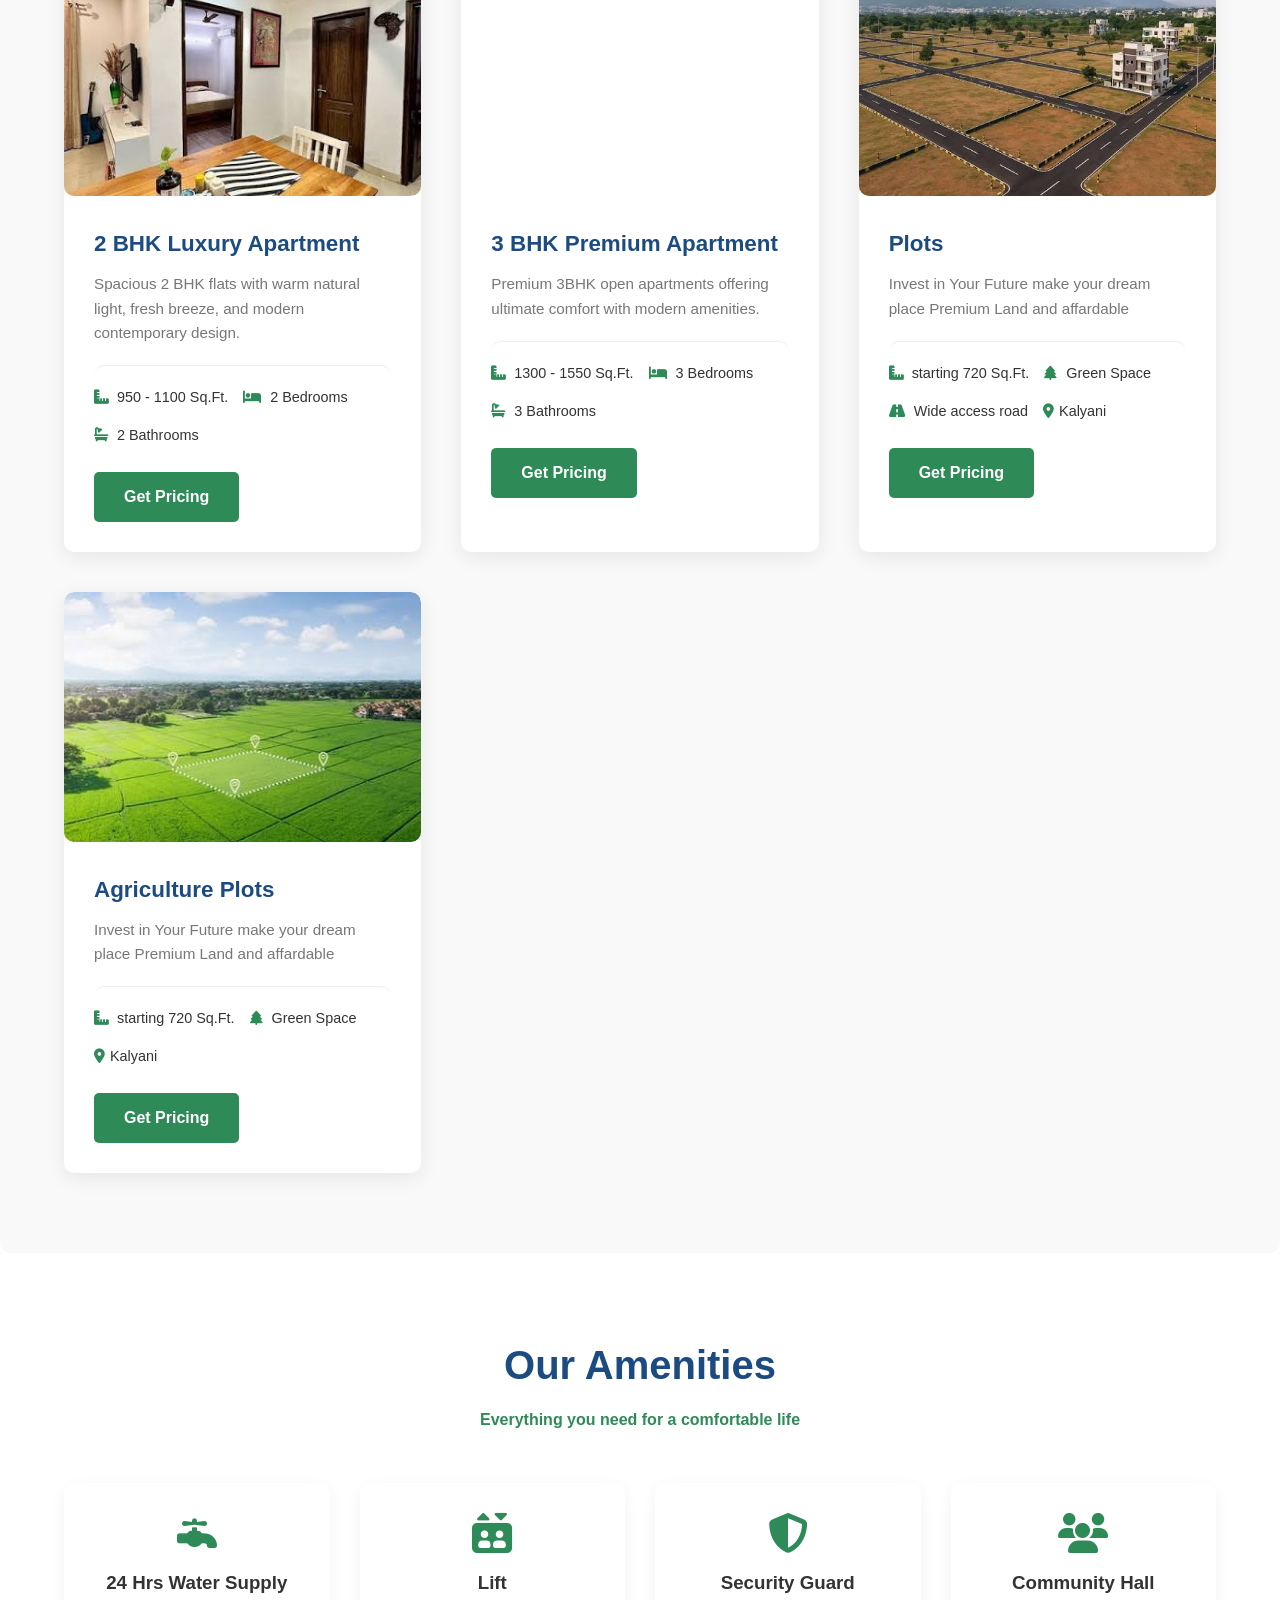
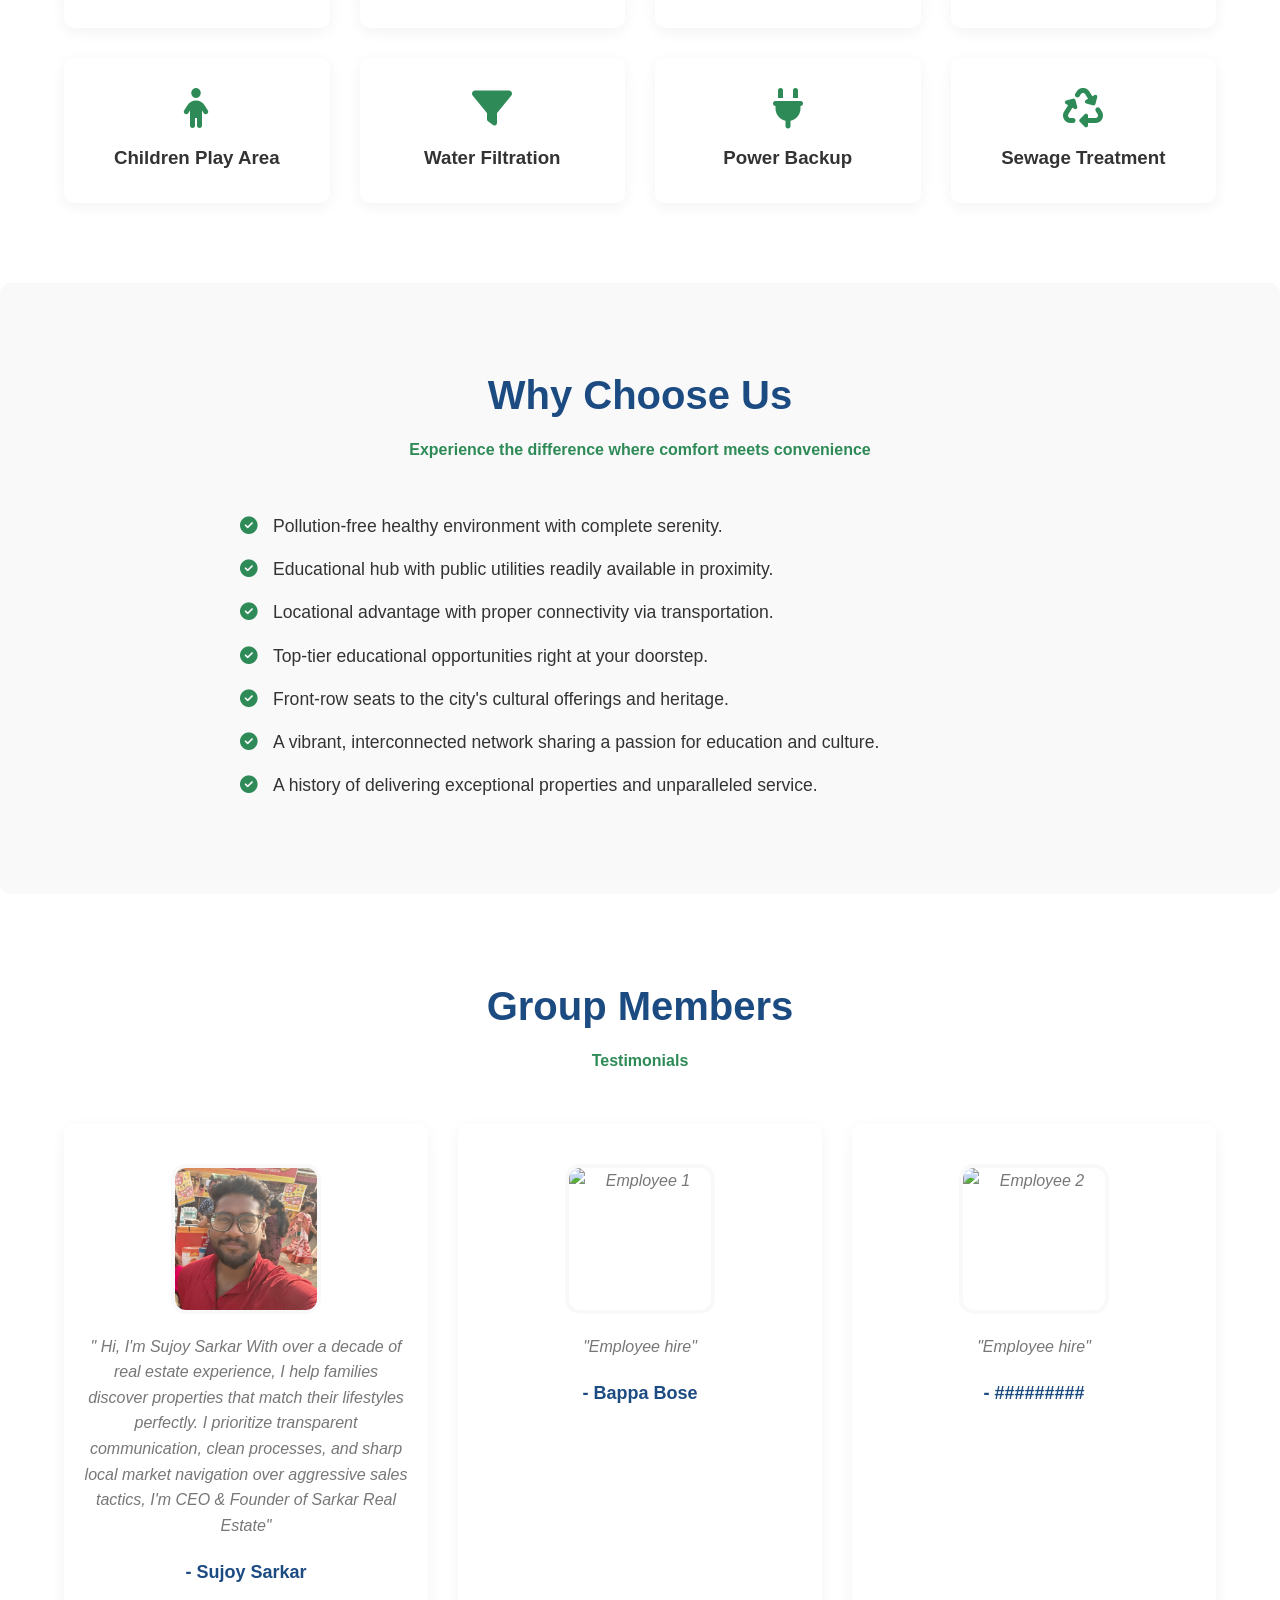
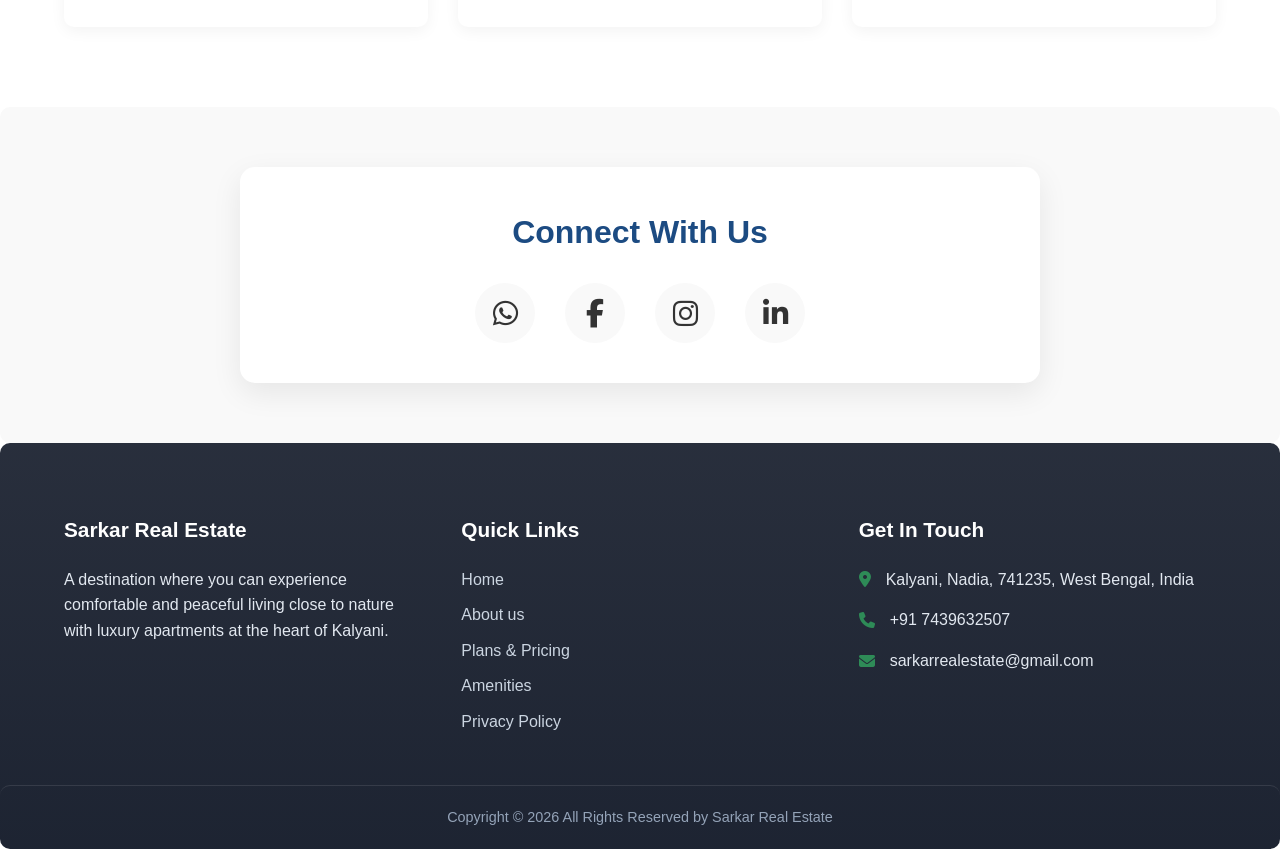
==== commit 6ee426f9: "Update index.html" ====
--- a/index.html
+++ b/index.html
@@ -82,7 +82,7 @@
           <div class="property-card">
             <div class="property-img">
               <img
-                src="https://images.unsplash.com/photo-1600596542815-ffad4c1539a9?auto=format&fit=crop&w=600&q=80"
+                src="./property1.jpg"
                 alt="2 BHK Apartment"
               />
             </div>
--- a/style.css
+++ b/style.css
@@ -80,7 +80,7 @@
   height: 80vh;
   background:
     linear-gradient(rgba(0, 0, 0, 0.6), rgba(0, 0, 0, 0.6)),
-    url("./images/homepic.jpg") no-repeat center/cover;
+    url("./homepic.jpg") no-repeat center/cover;
   display: flex;
   align-items: center;
   justify-content: center;
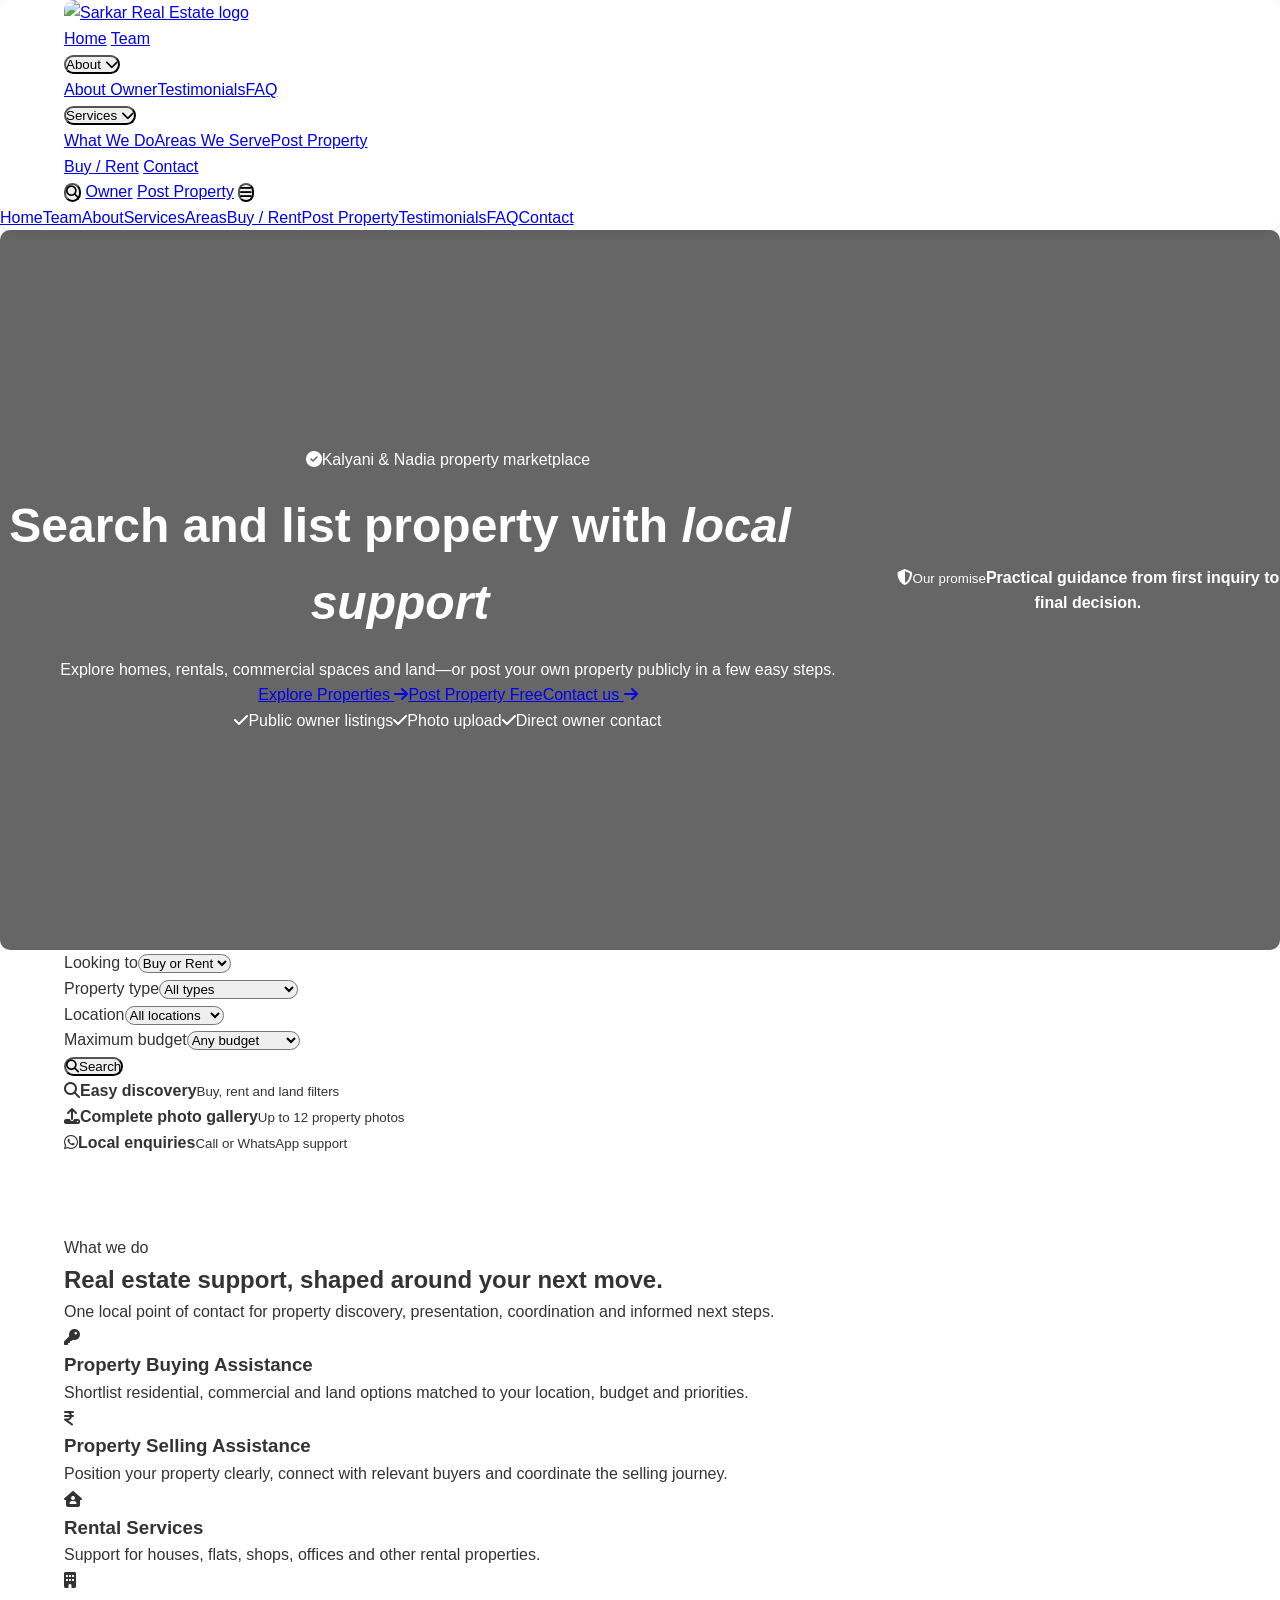
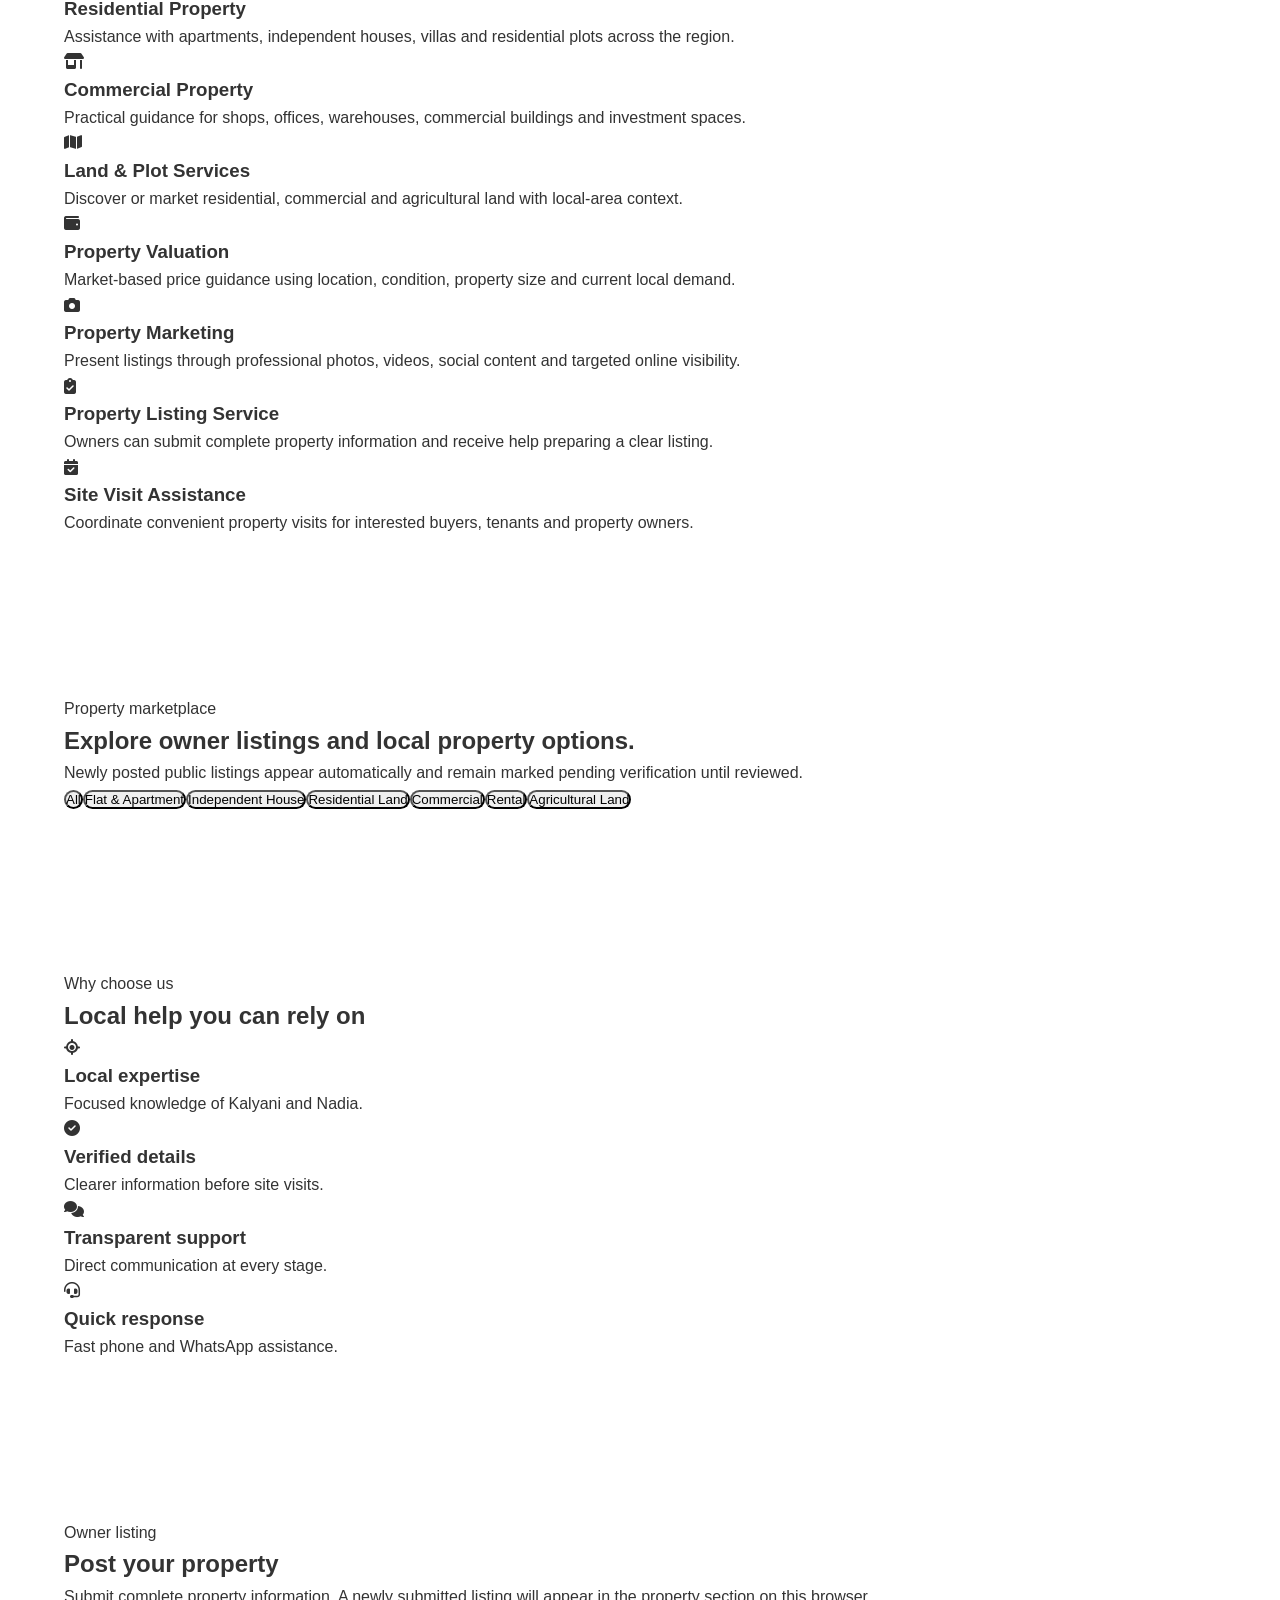
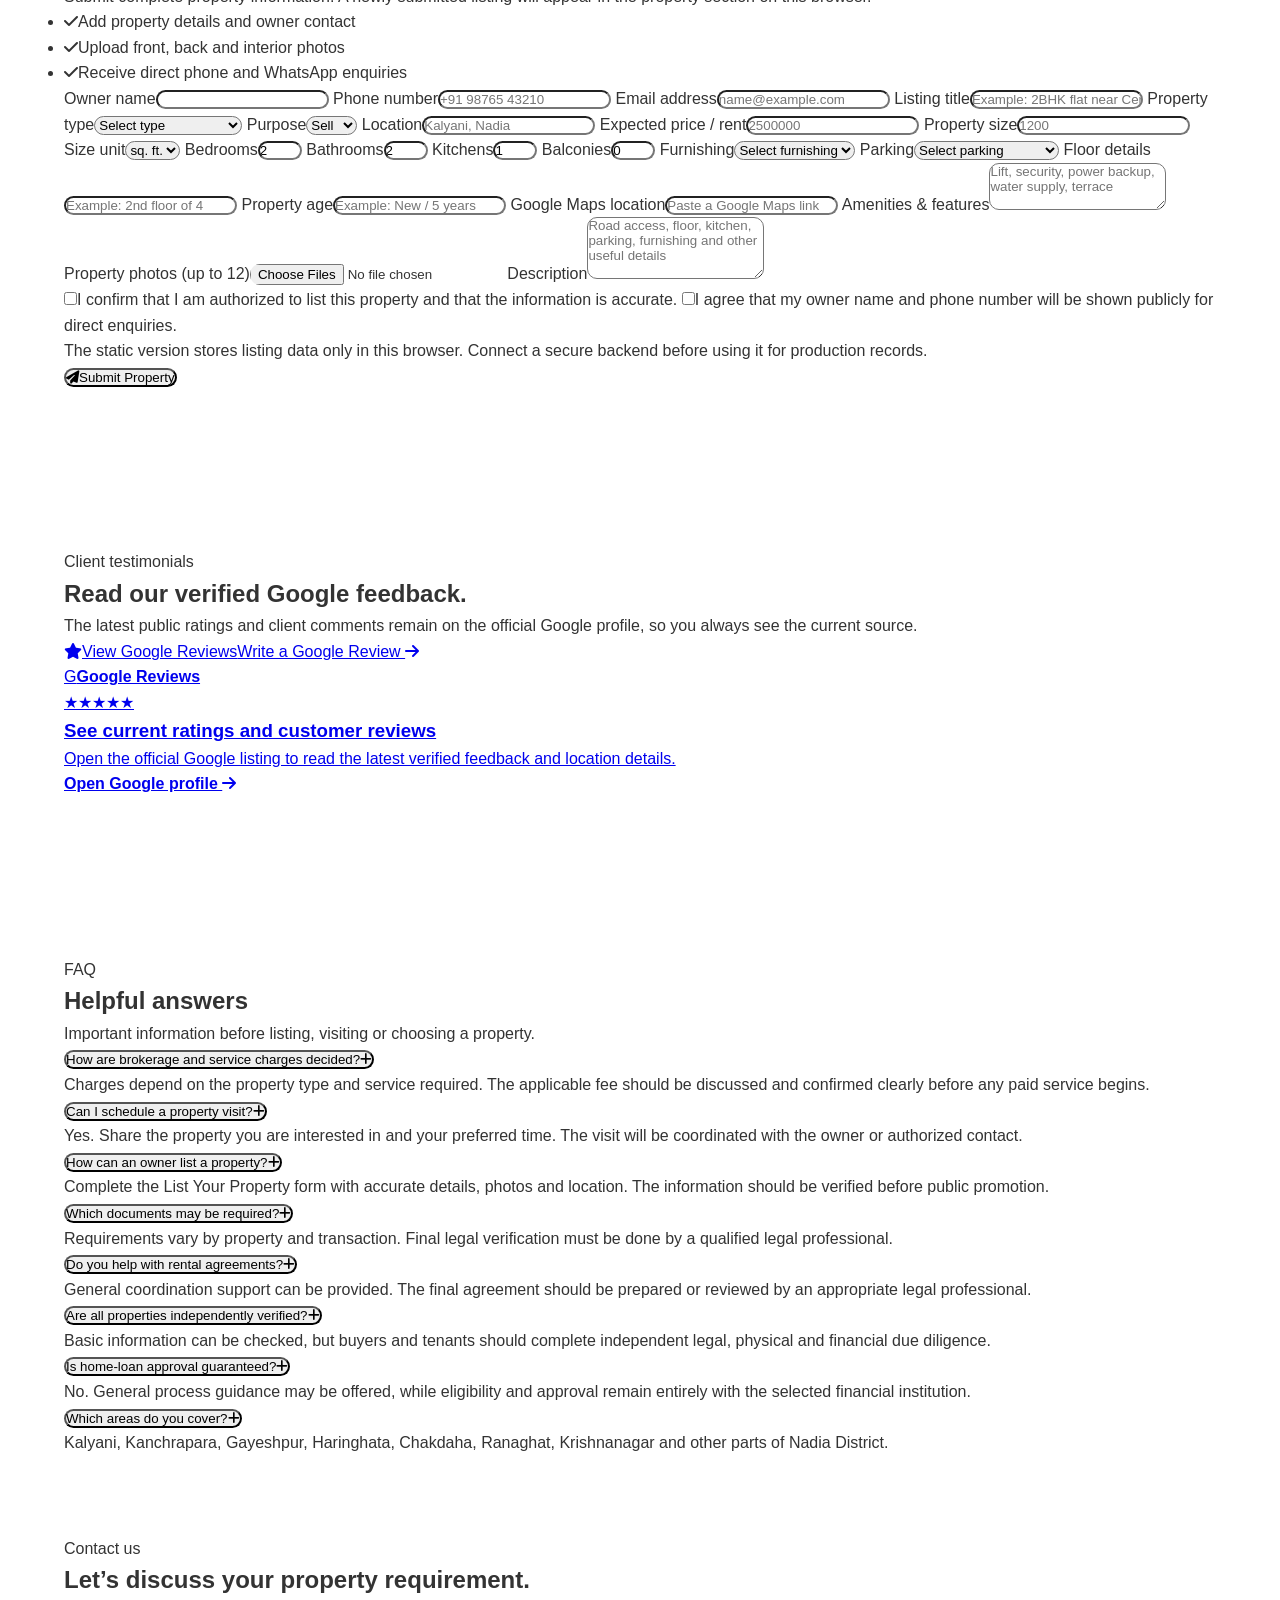
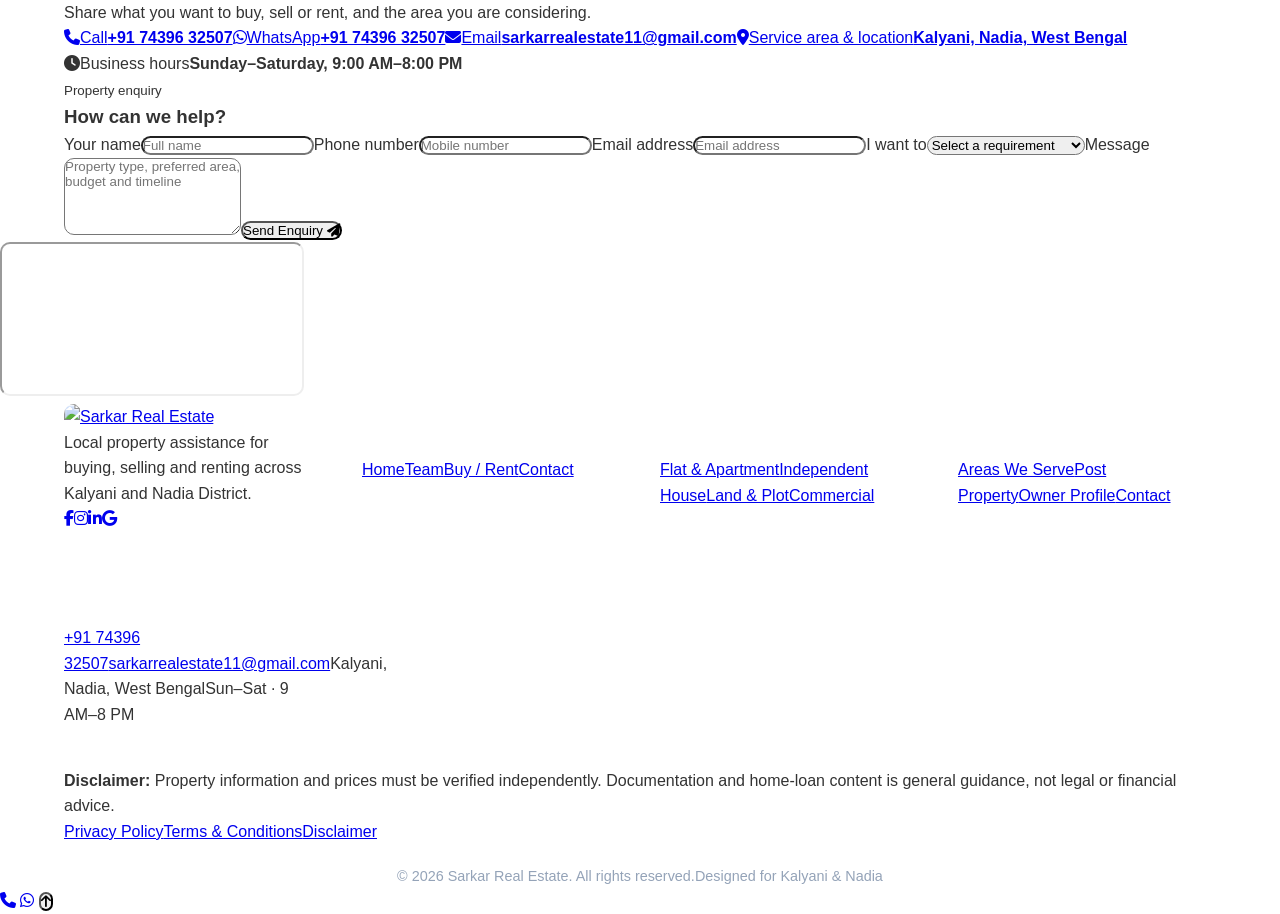
==== commit 5d65b39a: "Update index.html" ====
--- a/index.html
+++ b/index.html
@@ -3,383 +3,1015 @@
   <head>
     <meta charset="UTF-8" />
     <meta name="viewport" content="width=device-width, initial-scale=1.0" />
-    <title>Sarkar Real Estate</title>
-    <link rel="stylesheet" href="style.css" />
-    <!-- FontAwesome for Icons -->
+    <meta
+      name="description"
+      content="Sarkar Real Estate helps clients buy, sell and rent verified properties across Kalyani and Nadia District, West Bengal."
+    />
+    <title>Sarkar Real Estate | Kalyani & Nadia</title>
+    <link rel="preconnect" href="https://fonts.googleapis.com" />
+    <link rel="preconnect" href="https://fonts.gstatic.com" crossorigin />
+    <link
+      href="https://fonts.googleapis.com/css2?family=DM+Sans:wght@400;500;600;700&family=Playfair+Display:wght@600;700&display=swap"
+      rel="stylesheet"
+    />
     <link
       rel="stylesheet"
-      href="https://cdnjs.cloudflare.com/ajax/libs/font-awesome/6.4.0/css/all.min.css"
+      href="https://cdnjs.cloudflare.com/ajax/libs/font-awesome/6.7.2/css/all.min.css"
     />
+    <link rel="stylesheet" href="style.css" />
   </head>
   <body>
-    <!-- Header / Navigation -->
-    <header>
-      <div class="container header-container">
-        <div class="logo">
-          <h2>Sarkar Real Estate</h2>
-        </div>
-        <nav>
-          <ul class="nav-links">
-            <li><a href="#home">Home</a></li>
-            <li><a href="#about">About</a></li>
-            <li><a href="#property">Property</a></li>
-            <!-- Added Property Link -->
-            <li><a href="#amenities">Amenities</a></li>
-            <li><a href="#why-us">Why Us</a></li>
-            <li><a href="#testimonials">Testimonials</a></li>
-            <li><a href="#contact">Contact</a></li>
-          </ul>
+    <div class="loader" id="loader" aria-hidden="true"><span></span></div>
+
+    <header class="site-header" id="siteHeader">
+      <div class="container header-inner">
+        <a class="brand" href="#home" aria-label="Sarkar Real Estate home">
+          <img src="assets/logo.png" alt="Sarkar Real Estate logo" />
+        </a>
+
+        <nav class="desktop-nav" aria-label="Main navigation">
+          <a href="#home">Home</a>
+          <a href="team.html">Team</a>
+          <div class="nav-dropdown">
+            <button type="button">
+              About <i class="fa-solid fa-chevron-down"></i>
+            </button>
+            <div class="dropdown-panel">
+              <a href="team.html">About Owner</a
+              ><a href="#testimonials">Testimonials</a><a href="#faq">FAQ</a>
+            </div>
+          </div>
+          <div class="nav-dropdown">
+            <button type="button">
+              Services <i class="fa-solid fa-chevron-down"></i>
+            </button>
+            <div class="dropdown-panel">
+              <a href="#services">What We Do</a
+              ><a href="area.html">Areas We Serve</a
+              ><a href="#post-property">Post Property</a>
+            </div>
+          </div>
+          <a href="#properties">Buy / Rent</a>
+          <a href="#contact">Contact</a>
         </nav>
-        <div class="hamburger" id="hamburger">
-          <i class="fas fa-bars"></i>
-        </div>
+
+        <div class="header-actions">
+          <button
+            class="icon-button"
+            id="searchToggle"
+            aria-label="Open property search"
+          >
+            <i class="fa-solid fa-magnifying-glass"></i>
+          </button>
+          <a class="account-link" href="team.html">Owner</a>
+          <a class="header-cta" href="#post-property">Post Property</a>
+          <button
+            class="menu-button"
+            id="menuButton"
+            aria-label="Open menu"
+            aria-expanded="false"
+          >
+            <i class="fa-solid fa-bars"></i>
+          </button>
+        </div>
+      </div>
+
+      <div class="mobile-nav" id="mobileNav">
+        <a href="index.html">Home</a><a href="team.html">Team</a
+        ><a href="#about">About</a><a href="#services">Services</a
+        ><a href="area.html">Areas</a><a href="#properties">Buy / Rent</a
+        ><a href="#post-property">Post Property</a
+        ><a href="#testimonials">Testimonials</a><a href="#faq">FAQ</a
+        ><a href="#contact">Contact</a>
       </div>
     </header>
 
-    <!-- Hero Section -->
-    <section id="home" class="hero">
-      <div class="hero-content">
-        <p class="slide-indicator"></p>
-        <h1>Find Your Next Chapter</h1>
-        <h2>Modern home designed for comfort and convenience</h2>
-        <a href="#contact" class="btn">Enquire Now</a>
+    <main>
+      <section class="hero" id="home">
+        <div class="hero-shade"></div>
+        <div class="container hero-content reveal">
+          <p class="hero-kicker">
+            <i class="fa-solid fa-circle-check"></i>Kalyani & Nadia property
+            marketplace
+          </p>
+          <h1>Search and list property with <em>local support</em></h1>
+          <p class="hero-copy">
+            Explore homes, rentals, commercial spaces and land—or post your own
+            property publicly in a few easy steps.
+          </p>
+          <div class="hero-actions">
+            <a class="button gold" href="#properties"
+              >Explore Properties <i class="fa-solid fa-arrow-right"></i></a
+            ><a class="button outline-light" href="#post-property"
+              >Post Property Free</a
+            ><a class="hero-contact-link" href="#contact"
+              >Contact us <i class="fa-solid fa-arrow-right"></i
+            ></a>
+          </div>
+          <div class="hero-trust">
+            <span><i class="fa-solid fa-check"></i>Public owner listings</span
+            ><span><i class="fa-solid fa-check"></i>Photo upload</span
+            ><span><i class="fa-solid fa-check"></i>Direct owner contact</span>
+          </div>
+        </div>
+        <aside class="hero-note">
+          <i class="fa-solid fa-shield-halved"></i
+          ><span
+            ><small>Our promise</small
+            ><strong
+              >Practical guidance from first inquiry to final decision.</strong
+            ></span
+          >
+        </aside>
+      </section>
+
+      <section class="search-section" id="searchSection">
+        <div class="container">
+          <form class="property-search" id="propertySearch">
+            <div>
+              <label for="searchPurpose">Looking to</label
+              ><select id="searchPurpose">
+                <option value="all">Buy or Rent</option>
+                <option value="sale">Buy</option>
+                <option value="rent">Rent</option>
+              </select>
+            </div>
+            <div>
+              <label for="searchType">Property type</label
+              ><select id="searchType">
+                <option value="all">All types</option>
+                <option value="flat">Flat & Apartment</option>
+                <option value="house">Independent House</option>
+                <option value="land">Residential Land</option>
+                <option value="commercial">Commercial</option>
+                <option value="rental">Rental Property</option>
+                <option value="agricultural">Agricultural Land</option>
+              </select>
+            </div>
+            <div>
+              <label for="searchLocation">Location</label
+              ><select id="searchLocation">
+                <option value="all">All locations</option>
+                <option>Kalyani</option>
+                <option>Kanchrapara</option>
+                <option>Gayeshpur</option>
+                <option>Haringhata</option>
+                <option>Chakdaha</option>
+                <option>Ranaghat</option>
+              </select>
+            </div>
+            <div>
+              <label for="searchBudget">Maximum budget</label
+              ><select id="searchBudget">
+                <option value="all">Any budget</option>
+                <option value="1500000">Up to ₹15 Lakh</option>
+                <option value="3000000">Up to ₹30 Lakh</option>
+                <option value="5000000">Up to ₹50 Lakh</option>
+                <option value="10000000">Up to ₹1 Crore</option>
+              </select>
+            </div>
+            <button type="submit">
+              <i class="fa-solid fa-magnifying-glass"></i><span>Search</span>
+            </button>
+          </form>
+        </div>
+      </section>
+
+      <section class="marketplace-intro">
+        <div class="container marketplace-strip">
+          <div>
+            <i class="fa-solid fa-magnifying-glass"></i
+            ><span
+              ><strong>Easy discovery</strong
+              ><small>Buy, rent and land filters</small></span
+            >
+          </div>
+          <div>
+            <i class="fa-solid fa-upload"></i
+            ><span
+              ><strong>Complete photo gallery</strong
+              ><small>Up to 12 property photos</small></span
+            >
+          </div>
+          <div>
+            <i class="fa-brands fa-whatsapp"></i
+            ><span
+              ><strong>Local enquiries</strong
+              ><small>Call or WhatsApp support</small></span
+            >
+          </div>
+        </div>
+      </section>
+
+      <section class="section services-section" id="services">
+        <div class="container">
+          <div class="section-head reveal">
+            <div>
+              <p class="eyebrow">What we do</p>
+              <h2>Real estate support, shaped around your next move.</h2>
+            </div>
+            <p>
+              One local point of contact for property discovery, presentation,
+              coordination and informed next steps.
+            </p>
+          </div>
+          <div class="service-grid">
+            <article class="service-card reveal">
+              <i class="fa-solid fa-key"></i>
+              <div>
+                <h3>Property Buying Assistance</h3>
+                <p>
+                  Shortlist residential, commercial and land options matched to
+                  your location, budget and priorities.
+                </p>
+              </div>
+            </article>
+            <article class="service-card reveal">
+              <i class="fa-solid fa-indian-rupee-sign"></i>
+              <div>
+                <h3>Property Selling Assistance</h3>
+                <p>
+                  Position your property clearly, connect with relevant buyers
+                  and coordinate the selling journey.
+                </p>
+              </div>
+            </article>
+            <article class="service-card reveal">
+              <i class="fa-solid fa-house-user"></i>
+              <div>
+                <h3>Rental Services</h3>
+                <p>
+                  Support for houses, flats, shops, offices and other rental
+                  properties.
+                </p>
+              </div>
+            </article>
+            <article class="service-card reveal">
+              <i class="fa-solid fa-building"></i>
+              <div>
+                <h3>Residential Property</h3>
+                <p>
+                  Assistance with apartments, independent houses, villas and
+                  residential plots across the region.
+                </p>
+              </div>
+            </article>
+            <article class="service-card reveal">
+              <i class="fa-solid fa-shop"></i>
+              <div>
+                <h3>Commercial Property</h3>
+                <p>
+                  Practical guidance for shops, offices, warehouses, commercial
+                  buildings and investment spaces.
+                </p>
+              </div>
+            </article>
+            <article class="service-card reveal">
+              <i class="fa-solid fa-map"></i>
+              <div>
+                <h3>Land & Plot Services</h3>
+                <p>
+                  Discover or market residential, commercial and agricultural
+                  land with local-area context.
+                </p>
+              </div>
+            </article>
+            <article class="service-card reveal">
+              <i class="fa-solid fa-wallet"></i>
+              <div>
+                <h3>Property Valuation</h3>
+                <p>
+                  Market-based price guidance using location, condition,
+                  property size and current local demand.
+                </p>
+              </div>
+            </article>
+            <article class="service-card reveal">
+              <i class="fa-solid fa-camera"></i>
+              <div>
+                <h3>Property Marketing</h3>
+                <p>
+                  Present listings through professional photos, videos, social
+                  content and targeted online visibility.
+                </p>
+              </div>
+            </article>
+            <article class="service-card reveal">
+              <i class="fa-solid fa-clipboard-check"></i>
+              <div>
+                <h3>Property Listing Service</h3>
+                <p>
+                  Owners can submit complete property information and receive
+                  help preparing a clear listing.
+                </p>
+              </div>
+            </article>
+            <article class="service-card reveal">
+              <i class="fa-solid fa-calendar-check"></i>
+              <div>
+                <h3>Site Visit Assistance</h3>
+                <p>
+                  Coordinate convenient property visits for interested buyers,
+                  tenants and property owners.
+                </p>
+              </div>
+            </article>
+          </div>
+        </div>
+      </section>
+
+      <section class="section properties-section" id="properties">
+        <div class="container">
+          <div class="section-head reveal">
+            <div>
+              <p class="eyebrow">Property marketplace</p>
+              <h2>Explore owner listings and local property options.</h2>
+            </div>
+            <p>
+              Newly posted public listings appear automatically and remain
+              marked pending verification until reviewed.
+            </p>
+          </div>
+          <div class="filter-row" id="filterRow">
+            <button class="active" data-filter="all">All</button
+            ><button data-filter="flat">Flat & Apartment</button
+            ><button data-filter="house">Independent House</button
+            ><button data-filter="land">Residential Land</button
+            ><button data-filter="commercial">Commercial</button
+            ><button data-filter="rental">Rental</button
+            ><button data-filter="agricultural">Agricultural Land</button>
+          </div>
+          <div class="property-grid" id="propertyGrid"></div>
+          <div class="empty-state" id="emptyState" hidden>
+            <i class="fa-solid fa-house-circle-xmark"></i>
+            <h3>No matching property found</h3>
+            <p>Try a different location, category or budget.</p>
+          </div>
+        </div>
+      </section>
+
+      <section class="section why-section" id="about">
+        <div class="container">
+          <div class="section-head compact reveal">
+            <div>
+              <p class="eyebrow">Why choose us</p>
+              <h2>Local help you can rely on</h2>
+            </div>
+          </div>
+          <div class="why-grid">
+            <article class="reveal">
+              <i class="fa-solid fa-location-crosshairs"></i>
+              <h3>Local expertise</h3>
+              <p>Focused knowledge of Kalyani and Nadia.</p>
+            </article>
+            <article class="reveal">
+              <i class="fa-solid fa-circle-check"></i>
+              <h3>Verified details</h3>
+              <p>Clearer information before site visits.</p>
+            </article>
+            <article class="reveal">
+              <i class="fa-solid fa-comments"></i>
+              <h3>Transparent support</h3>
+              <p>Direct communication at every stage.</p>
+            </article>
+            <article class="reveal">
+              <i class="fa-solid fa-headset"></i>
+              <h3>Quick response</h3>
+              <p>Fast phone and WhatsApp assistance.</p>
+            </article>
+          </div>
+        </div>
+      </section>
+
+      <section class="section list-section" id="post-property">
+        <div class="container list-layout">
+          <div class="list-copy reveal">
+            <p class="eyebrow light">Owner listing</p>
+            <h2>Post your property</h2>
+            <p>
+              Submit complete property information. A newly submitted listing
+              will appear in the property section on this browser.
+            </p>
+            <ul>
+              <li>
+                <i class="fa-solid fa-check"></i>Add property details and owner
+                contact
+              </li>
+              <li>
+                <i class="fa-solid fa-check"></i>Upload front, back and interior
+                photos
+              </li>
+              <li>
+                <i class="fa-solid fa-check"></i>Receive direct phone and
+                WhatsApp enquiries
+              </li>
+            </ul>
+          </div>
+          <form class="listing-form reveal" id="listingForm">
+            <div class="form-grid">
+              <label
+                >Owner name<input name="ownerName" required maxlength="60"
+              /></label>
+              <label
+                >Phone number<input
+                  name="phone"
+                  required
+                  inputmode="tel"
+                  pattern="[0-9 +]{10,15}"
+                  placeholder="+91 98765 43210"
+              /></label>
+              <label
+                >Email address<input
+                  name="email"
+                  type="email"
+                  placeholder="name@example.com"
+              /></label>
+              <label
+                >Listing title<input
+                  name="title"
+                  required
+                  maxlength="140"
+                  placeholder="Example: 2BHK flat near Central Park"
+              /></label>
+              <label
+                >Property type<select name="type" required>
+                  <option value="">Select type</option>
+                  <option value="flat">Flat & Apartment</option>
+                  <option value="house">Independent House</option>
+                  <option value="land">Residential Land</option>
+                  <option value="commercial">Commercial Property</option>
+                  <option value="rental">Rental Property</option>
+                  <option value="agricultural">Agricultural Land</option>
+                </select></label
+              >
+              <label
+                >Purpose<select name="purpose" required>
+                  <option value="sale">Sell</option>
+                  <option value="rent">Rent</option>
+                </select></label
+              >
+              <label
+                >Location<input
+                  name="location"
+                  required
+                  placeholder="Kalyani, Nadia"
+              /></label>
+              <label
+                >Expected price / rent<input
+                  name="price"
+                  required
+                  inputmode="numeric"
+                  placeholder="2500000"
+              /></label>
+              <label
+                >Property size<input
+                  name="area"
+                  required
+                  inputmode="numeric"
+                  placeholder="1200"
+              /></label>
+              <label
+                >Size unit<select name="areaUnit" required>
+                  <option>sq. ft.</option>
+                  <option>katha</option>
+                  <option>bigha</option>
+                  <option>acre</option>
+                </select></label
+              >
+              <label
+                >Bedrooms<input
+                  name="beds"
+                  type="number"
+                  min="0"
+                  max="20"
+                  value="2"
+              /></label>
+              <label
+                >Bathrooms<input
+                  name="baths"
+                  type="number"
+                  min="0"
+                  max="20"
+                  value="2"
+              /></label>
+              <label
+                >Kitchens<input
+                  name="kitchens"
+                  type="number"
+                  min="0"
+                  max="10"
+                  value="1"
+              /></label>
+              <label
+                >Balconies<input
+                  name="balconies"
+                  type="number"
+                  min="0"
+                  max="20"
+                  value="0"
+              /></label>
+              <label
+                >Furnishing<select name="furnishing">
+                  <option value="">Select furnishing</option>
+                  <option>Unfurnished</option>
+                  <option>Semi-furnished</option>
+                  <option>Fully furnished</option>
+                </select></label
+              >
+              <label
+                >Parking<select name="parking">
+                  <option value="">Select parking</option>
+                  <option>No parking</option>
+                  <option>Two-wheeler parking</option>
+                  <option>Open car parking</option>
+                  <option>Covered car parking</option>
+                </select></label
+              >
+              <label
+                >Floor details<input
+                  name="floor"
+                  maxlength="80"
+                  placeholder="Example: 2nd floor of 4"
+              /></label>
+              <label
+                >Property age<input
+                  name="age"
+                  maxlength="60"
+                  placeholder="Example: New / 5 years"
+              /></label>
+              <label class="full"
+                >Google Maps location<input
+                  name="mapLocation"
+                  type="url"
+                  placeholder="Paste a Google Maps link"
+              /></label>
+              <label class="full"
+                >Amenities & features<textarea
+                  name="amenities"
+                  rows="3"
+                  placeholder="Lift, security, power backup, water supply, terrace"
+                ></textarea>
+              </label>
+              <label class="full"
+                >Property photos (up to 12)<input
+                  name="photos"
+                  type="file"
+                  accept="image/*"
+                  multiple
+              /></label>
+              <label class="full"
+                >Description<textarea
+                  name="description"
+                  rows="4"
+                  required
+                  placeholder="Road access, floor, kitchen, parking, furnishing and other useful details"
+                ></textarea>
+              </label>
+            </div>
+            <label class="consent-row"
+              ><input type="checkbox" required /><span
+                >I confirm that I am authorized to list this property and that
+                the information is accurate.</span
+              ></label
+            >
+            <label class="consent-row"
+              ><input type="checkbox" required /><span
+                >I agree that my owner name and phone number will be shown
+                publicly for direct enquiries.</span
+              ></label
+            >
+            <p class="form-note">
+              The static version stores listing data only in this browser.
+              Connect a secure backend before using it for production records.
+            </p>
+            <button class="button gold" type="submit">
+              <i class="fa-solid fa-paper-plane"></i>Submit Property
+            </button>
+            <div
+              class="success-message"
+              id="listingSuccess"
+              role="status"
+              hidden
+            >
+              <i class="fa-solid fa-circle-check"></i>Your property has been
+              added successfully.
+            </div>
+          </form>
+        </div>
+      </section>
+
+      <section class="section testimonials-section" id="testimonials">
+        <div class="container testimonial-layout">
+          <div class="reveal">
+            <p class="eyebrow">Client testimonials</p>
+            <h2>Read our verified Google feedback.</h2>
+            <p>
+              The latest public ratings and client comments remain on the
+              official Google profile, so you always see the current source.
+            </p>
+            <div class="review-actions">
+              <a
+                class="button outline-dark"
+                href="https://share.google/hGC7ZyOl9nq33Mpo5"
+                target="_blank"
+                rel="noopener"
+                ><i class="fa-solid fa-star"></i>View Google Reviews</a
+              ><a
+                class="text-link"
+                href="https://share.google/hGC7ZyOl9nq33Mpo5"
+                target="_blank"
+                rel="noopener"
+                >Write a Google Review <i class="fa-solid fa-arrow-right"></i
+              ></a>
+            </div>
+          </div>
+          <a
+            class="google-review-card reveal"
+            href="https://share.google/hGC7ZyOl9nq33Mpo5"
+            target="_blank"
+            rel="noopener"
+            ><div class="google-provider">
+              <span>G</span><strong>Google Reviews</strong>
+            </div>
+            <div class="review-stars">★★★★★</div>
+            <h3>See current ratings and customer reviews</h3>
+            <p>
+              Open the official Google listing to read the latest verified
+              feedback and location details.
+            </p>
+            <strong class="google-open"
+              >Open Google profile
+              <i class="fa-solid fa-arrow-right"></i></strong
+          ></a>
+        </div>
+      </section>
+
+      <section class="section faq-section" id="faq">
+        <div class="container faq-layout">
+          <div class="reveal">
+            <p class="eyebrow">FAQ</p>
+            <h2>Helpful answers</h2>
+            <p>
+              Important information before listing, visiting or choosing a
+              property.
+            </p>
+          </div>
+          <div class="faq-list reveal" id="faqList">
+            <article>
+              <button>
+                How are brokerage and service charges decided?<i
+                  class="fa-solid fa-plus"
+                ></i>
+              </button>
+              <p>
+                Charges depend on the property type and service required. The
+                applicable fee should be discussed and confirmed clearly before
+                any paid service begins.
+              </p>
+            </article>
+            <article>
+              <button>
+                Can I schedule a property visit?<i class="fa-solid fa-plus"></i>
+              </button>
+              <p>
+                Yes. Share the property you are interested in and your preferred
+                time. The visit will be coordinated with the owner or authorized
+                contact.
+              </p>
+            </article>
+            <article>
+              <button>
+                How can an owner list a property?<i
+                  class="fa-solid fa-plus"
+                ></i>
+              </button>
+              <p>
+                Complete the List Your Property form with accurate details,
+                photos and location. The information should be verified before
+                public promotion.
+              </p>
+            </article>
+            <article>
+              <button>
+                Which documents may be required?<i class="fa-solid fa-plus"></i>
+              </button>
+              <p>
+                Requirements vary by property and transaction. Final legal
+                verification must be done by a qualified legal professional.
+              </p>
+            </article>
+            <article>
+              <button>
+                Do you help with rental agreements?<i
+                  class="fa-solid fa-plus"
+                ></i>
+              </button>
+              <p>
+                General coordination support can be provided. The final
+                agreement should be prepared or reviewed by an appropriate legal
+                professional.
+              </p>
+            </article>
+            <article>
+              <button>
+                Are all properties independently verified?<i
+                  class="fa-solid fa-plus"
+                ></i>
+              </button>
+              <p>
+                Basic information can be checked, but buyers and tenants should
+                complete independent legal, physical and financial due
+                diligence.
+              </p>
+            </article>
+            <article>
+              <button>
+                Is home-loan approval guaranteed?<i
+                  class="fa-solid fa-plus"
+                ></i>
+              </button>
+              <p>
+                No. General process guidance may be offered, while eligibility
+                and approval remain entirely with the selected financial
+                institution.
+              </p>
+            </article>
+            <article>
+              <button>
+                Which areas do you cover?<i class="fa-solid fa-plus"></i>
+              </button>
+              <p>
+                Kalyani, Kanchrapara, Gayeshpur, Haringhata, Chakdaha, Ranaghat,
+                Krishnanagar and other parts of Nadia District.
+              </p>
+            </article>
+          </div>
+        </div>
+      </section>
+
+      <section class="contact-section" id="contact">
+        <div class="container contact-layout">
+          <div class="contact-copy reveal">
+            <p class="eyebrow light">Contact us</p>
+            <h2>Let’s discuss your property requirement.</h2>
+            <p>
+              Share what you want to buy, sell or rent, and the area you are
+              considering.
+            </p>
+            <div class="contact-cards">
+              <a href="tel:+917439632507"
+                ><i class="fa-solid fa-phone"></i
+                ><span>Call<strong>+91 74396 32507</strong></span></a
+              ><a
+                href="https://wa.me/917439632507"
+                target="_blank"
+                rel="noopener"
+                ><i class="fa-brands fa-whatsapp"></i
+                ><span>WhatsApp<strong>+91 74396 32507</strong></span></a
+              ><a href="mailto:sarkarrealestate11@gmail.com"
+                ><i class="fa-solid fa-envelope"></i
+                ><span
+                  >Email<strong>sarkarrealestate11@gmail.com</strong></span
+                ></a
+              ><a
+                href="https://share.google/hGC7ZyOl9nq33Mpo5"
+                target="_blank"
+                rel="noopener"
+                ><i class="fa-solid fa-location-dot"></i
+                ><span
+                  >Service area & location<strong
+                    >Kalyani, Nadia, West Bengal</strong
+                  ></span
+                ></a
+              >
+              <div>
+                <i class="fa-solid fa-clock"></i
+                ><span
+                  >Business hours<strong
+                    >Sunday–Saturday, 9:00 AM–8:00 PM</strong
+                  ></span
+                >
+              </div>
+            </div>
+          </div>
+          <form class="contact-form reveal" id="contactForm">
+            <small>Property enquiry</small>
+            <h3>How can we help?</h3>
+            <label
+              >Your name<input
+                name="name"
+                required
+                placeholder="Full name" /></label
+            ><label
+              >Phone number<input
+                name="phone"
+                required
+                inputmode="tel"
+                placeholder="Mobile number" /></label
+            ><label
+              >Email address<input
+                name="email"
+                type="email"
+                required
+                placeholder="Email address" /></label
+            ><label
+              >I want to<select name="requirement" required>
+                <option value="">Select a requirement</option>
+                <option>Buy a property</option>
+                <option>Sell a property</option>
+                <option>Rent a property</option>
+                <option>List a property</option>
+                <option>Book a site visit</option>
+                <option>Request a consultation</option>
+              </select></label
+            ><label
+              >Message<textarea
+                name="message"
+                required
+                rows="5"
+                placeholder="Property type, preferred area, budget and timeline"
+              ></textarea></label
+            ><button class="button navy" type="submit">
+              Send Enquiry <i class="fa-solid fa-paper-plane"></i>
+            </button>
+            <div
+              class="success-message"
+              id="contactSuccess"
+              role="status"
+              hidden
+            >
+              Thank you. Your enquiry has been recorded on this browser.
+            </div>
+          </form>
+        </div>
+        <div class="map-frame">
+          <iframe
+            title="Map of Kalyani, Nadia, West Bengal"
+            loading="lazy"
+            referrerpolicy="no-referrer-when-downgrade"
+            src="https://www.google.com/maps?q=Kalyani%2C%20Nadia%2C%20West%20Bengal&output=embed"
+          ></iframe>
+        </div>
+      </section>
+    </main>
+
+    <footer class="site-footer">
+      <div class="container footer-grid">
+        <div class="footer-brand">
+          <a class="footer-logo-panel" href="index.html"
+            ><img src="assets/logo.png" alt="Sarkar Real Estate"
+          /></a>
+          <p>
+            Local property assistance for buying, selling and renting across
+            Kalyani and Nadia District.
+          </p>
+          <div class="socials">
+            <a
+              href="https://www.facebook.com/share/1BxqBDmVtk/"
+              target="_blank"
+              rel="noopener"
+              aria-label="Facebook"
+              ><i class="fa-brands fa-facebook-f"></i></a
+            ><a
+              href="https://www.instagram.com/sarkar.real.estate.11/"
+              target="_blank"
+              rel="noopener"
+              aria-label="Instagram"
+              ><i class="fa-brands fa-instagram"></i></a
+            ><a
+              href="https://www.linkedin.com/in/sarkarrealestate11"
+              target="_blank"
+              rel="noopener"
+              aria-label="LinkedIn"
+              ><i class="fa-brands fa-linkedin-in"></i></a
+            ><a
+              href="https://share.google/hGC7ZyOl9nq33Mpo5"
+              target="_blank"
+              rel="noopener"
+              aria-label="Google business location"
+              ><i class="fa-brands fa-google"></i
+            ></a>
+          </div>
+        </div>
+        <div>
+          <h3>Quick Links</h3>
+          <a href="index.html">Home</a><a href="team.html">Team</a
+          ><a href="index.html#properties">Buy / Rent</a
+          ><a href="index.html#contact">Contact</a>
+        </div>
+        <div>
+          <h3>Property Types</h3>
+          <a href="#properties">Flat & Apartment</a
+          ><a href="#properties">Independent House</a
+          ><a href="#properties">Land & Plot</a
+          ><a href="#properties">Commercial</a>
+        </div>
+        <div>
+          <h3>Owner Services</h3>
+          <a href="area.html">Areas We Serve</a
+          ><a href="index.html#post-property">Post Property</a
+          ><a href="team.html">Owner Profile</a
+          ><a href="index.html#contact">Contact</a>
+        </div>
+        <div>
+          <h3>Contact</h3>
+          <a href="tel:+917439632507">+91 74396 32507</a
+          ><a href="mailto:sarkarrealestate11@gmail.com"
+            >sarkarrealestate11@gmail.com</a
+          ><span>Kalyani, Nadia, West Bengal</span
+          ><span>Sun–Sat · 9 AM–8 PM</span>
+        </div>
       </div>
-    </section>
-
-    <!-- About Section -->
-    <section id="about" class="section about-section">
-      <div class="container">
-        <div class="section-title">
-          <h2>Welcome To Sarkar Real Estate</h2>
-          <p>About Us</p>
-        </div>
-        <p class="about-text">
-          A destination where you can experience comfortable and peaceful living
-          close to nature with luxury apartments at Kalyani. Bask in its clean
-          pollution-free natural surroundings alongside abundance of green
-          spaces.
+      <div class="container legal-note">
+        <p>
+          <strong>Disclaimer:</strong> Property information and prices must be
+          verified independently. Documentation and home-loan content is general
+          guidance, not legal or financial advice.
         </p>
-        <p class="about-text">
-          What sets Sarkar Real Estate apart is its commitment to providing you
-          with a life of sheer opulence and comfort. Our flats for sale in
-          Kalyani have been meticulously designed to cater to your every need,
-          Imagine waking up to the gentle caress of a fresh breeze, as the first
-          rays of sunlight illuminate your spacious 2 BHK/3BHK flat, infusing it
-          with a warm glow.
-        </p>
+        <div>
+          <a href="#">Privacy Policy</a><a href="#">Terms & Conditions</a
+          ><a href="#">Disclaimer</a>
+        </div>
       </div>
-    </section>
-
-    <!-- NEW: Property / Plans Section -->
-    <section id="property" class="section bg-light">
-      <div class="container">
-        <div class="section-title">
-          <h2>Property Plans & Pricing</h2>
-          <p>Find your perfect home</p>
-        </div>
-        <div class="property-grid">
-          <!-- Property Card 1 -->
-          <div class="property-card">
-            <div class="property-img">
-              <img
-                src="./property1.jpg"
-                alt="2 BHK Apartment"
-              />
-            </div>
-            <div class="property-info">
-              <h3>2 BHK Luxury Apartment</h3>
-              <p>
-                Spacious 2 BHK flats with warm natural light, fresh breeze, and
-                modern contemporary design.
-              </p>
-              <ul class="property-features">
-                <li><i class="fas fa-ruler-combined"></i> 950 - 1100 Sq.Ft.</li>
-                <li><i class="fas fa-bed"></i> 2 Bedrooms</li>
-                <li><i class="fas fa-bath"></i> 2 Bathrooms</li>
-              </ul>
-              <a href="#contact" class="btn">Get Pricing</a>
-            </div>
-          </div>
-          <!-- Property Card 2 -->
-          <div class="property-card">
-            <div class="property-img">
-              <img
-                src="https://images.unsplash.com/photo-1600607687920-4e2a09cf159d?auto=format&fit=crop&w=600&q=80"
-                alt="3 BHK Apartment"
-              />
-            </div>
-            <div class="property-info">
-              <h3>3 BHK Premium Apartment</h3>
-              <p>
-                Premium 3BHK open apartments offering ultimate comfort with
-                modern amenities.
-              </p>
-              <ul class="property-features">
-                <li>
-                  <i class="fas fa-ruler-combined"></i> 1300 - 1550 Sq.Ft.
-                </li>
-                <li><i class="fas fa-bed"></i> 3 Bedrooms</li>
-                <li><i class="fas fa-bath"></i> 3 Bathrooms</li>
-              </ul>
-              <a href="#contact" class="btn">Get Pricing</a>
-            </div>
-          </div>
-
-          <!-- Property Card 3 -->
-          <div class="property-card">
-            <div class="property-img">
-              <img src="./property3.jpg" alt="Plots" />
-            </div>
-            <div class="property-info">
-              <h3>Plots</h3>
-              <p>
-                Invest in Your Future make your dream place Premium Land and
-                affardable
-              </p>
-              <ul class="property-features">
-                <li>
-                  <i class="fas fa-ruler-combined"></i> starting 720 Sq.Ft.
-                </li>
-                <li><i class="fas fa-tree"></i> Green Space</li>
-                <li><i class="fas fa-road"></i> Wide access road</li>
-                <li><i class="fas fa-location-dot"></i>Kalyani</li>
-              </ul>
-              <a href="#contact" class="btn">Get Pricing</a>
-            </div>
-          </div>
-
-          <!-- Property Card 3 -->
-          <div class="property-card">
-            <div class="property-img">
-              <img src="./property4.jpg" alt="Plots" />
-            </div>
-            <div class="property-info">
-              <h3>Agriculture Plots</h3>
-              <p>
-                Invest in Your Future make your dream place Premium Land and
-                affardable
-              </p>
-              <ul class="property-features">
-                <li>
-                  <i class="fas fa-ruler-combined"></i> starting 720 Sq.Ft.
-                </li>
-                <li><i class="fas fa-tree"></i> Green Space</li>
-                <li><i class="fas fa-location-dot"></i>Kalyani</li>
-              </ul>
-              <a href="#contact" class="btn">Get Pricing</a>
-            </div>
-          </div>
-        </div>
-      </div>
-    </section>
-
-    <!-- Amenities Section -->
-    <section id="amenities" class="section">
-      <div class="container">
-        <div class="section-title">
-          <h2>Our Amenities</h2>
-          <p>Everything you need for a comfortable life</p>
-        </div>
-        <div class="amenities-grid">
-          <div class="amenity-card">
-            <i class="fas fa-faucet"></i>
-            <h3>24 Hrs Water Supply</h3>
-          </div>
-          <div class="amenity-card">
-            <i class="fas fa-elevator"></i>
-            <h3>Lift</h3>
-          </div>
-          <div class="amenity-card">
-            <i class="fas fa-shield-alt"></i>
-            <h3>Security Guard</h3>
-          </div>
-          <div class="amenity-card">
-            <i class="fas fa-users"></i>
-            <h3>Community Hall</h3>
-          </div>
-          <div class="amenity-card">
-            <i class="fas fa-child"></i>
-            <h3>Children Play Area</h3>
-          </div>
-          <div class="amenity-card">
-            <i class="fas fa-filter"></i>
-            <h3>Water Filtration</h3>
-          </div>
-          <div class="amenity-card">
-            <i class="fas fa-plug"></i>
-            <h3>Power Backup</h3>
-          </div>
-          <div class="amenity-card">
-            <i class="fas fa-recycle"></i>
-            <h3>Sewage Treatment</h3>
-          </div>
-        </div>
-      </div>
-    </section>
-
-    <!-- Why Choose Us -->
-    <section id="why-us" class="section bg-light">
-      <div class="container">
-        <div class="section-title">
-          <h2>Why Choose Us</h2>
-          <p>Experience the difference where comfort meets convenience</p>
-        </div>
-        <ul class="why-us-list">
-          <li>
-            <i class="fas fa-check-circle"></i> Pollution-free healthy
-            environment with complete serenity.
-          </li>
-          <li>
-            <i class="fas fa-check-circle"></i> Educational hub with public
-            utilities readily available in proximity.
-          </li>
-          <li>
-            <i class="fas fa-check-circle"></i> Locational advantage with proper
-            connectivity via transportation.
-          </li>
-          <li>
-            <i class="fas fa-check-circle"></i> Top-tier educational
-            opportunities right at your doorstep.
-          </li>
-          <li>
-            <i class="fas fa-check-circle"></i> Front-row seats to the city's
-            cultural offerings and heritage.
-          </li>
-          <li>
-            <i class="fas fa-check-circle"></i> A vibrant, interconnected
-            network sharing a passion for education and culture.
-          </li>
-          <li>
-            <i class="fas fa-check-circle"></i> A history of delivering
-            exceptional properties and unparalleled service.
-          </li>
-        </ul>
-      </div>
-    </section>
-
-    <!-- Testimonials -->
-    <section id="testimonials" class="section">
-      <div class="container">
-        <div class="section-title">
-          <h2>Group Members</h2>
-          <p>Testimonials</p>
-        </div>
-        <div class="testimonials-grid">
-          <!-- Member 1 -->
-          <div class="testimonial-card">
-            <img
-              src="./member1.jpeg"
-              alt="Sujoy Sarkar"
-              class="member-photo"
-            />
-            <p>
-              " Hi, I'm Sujoy Sarkar With over a decade of real estate
-              experience, I help families discover properties that match their
-              lifestyles perfectly. I prioritize transparent communication,
-              clean processes, and sharp local market navigation over aggressive
-              sales tactics, I'm CEO & Founder of Sarkar Real Estate"
-            </p>
-            <h4>- Sujoy Sarkar</h4>
-          </div>
-
-          <!-- Member 2 -->
-          <div class="testimonial-card">
-            <img src="your-image-2.jpg" alt="Employee 1" class="member-photo" />
-            <p>"Employee hire"</p>
-            <h4>- Bappa Bose</h4>
-          </div>
-
-          <!-- Member 3 -->
-          <div class="testimonial-card">
-            <img src="your-image-3.jpg" alt="Employee 2" class="member-photo" />
-            <p>"Employee hire"</p>
-            <h4>- #########</h4>
-          </div>
-        </div>
-      </div>
-    </section>
-
-    <!-- Fixed Right Side Enquire Button -->
-    <div class="fixed-right-cta">
-      <a
-        href="https://forms.gle/xMtgfS4RLRjXtM7f9"
-        target="_blank"
-        class="enquire-btn-fixed"
-      >
-        Enquire Now
-      </a>
-    </div>
-
-    <!-- Social Media Section -->
-    <section id="social" class="section">
-      <div class="container text-center">
-        <h3>Connect With Us</h3>
-        <div class="social-links">
-          <a
-            href="https://wa.me/917439632507"
-            target="_blank"
-            class="social-icon"
-            ><i class="fab fa-whatsapp"></i
-          ></a>
-          <a
-            href="https://www.facebook.com/sujoy.sarkar.848154"
-            target="_blank"
-            class="social-icon"
-            ><i class="fab fa-facebook-f"></i
-          ></a>
-          <a
-            href="https://www.instagram.com/sujoysarkar_11/"
-            target="_blank"
-            class="social-icon"
-            ><i class="fab fa-instagram"></i
-          ></a>
-          <a
-            href="http://www.linkedin.com/in/sujoysarkar11"
-            target="_blank"
-            class="social-icon"
-          >
-            <i class="fab fa-linkedin-in"></i
-          ></a>
-        </div>
-      </div>
-    </section>
-
-    <!-- Footer with Background Image -->
-    <footer id="contact" class="footer-bg">
-      <div class="container footer-grid">
-        <div class="footer-about">
-          <h3>Sarkar Real Estate</h3>
-          <p>
-            A destination where you can experience comfortable and peaceful
-            living close to nature with luxury apartments at the heart of
-            Kalyani.
-          </p>
-        </div>
-        <div class="footer-links">
-          <h3>Quick Links</h3>
-          <ul>
-            <li><a href="#home">Home</a></li>
-            <li><a href="#about">About us</a></li>
-            <li><a href="#property">Plans & Pricing</a></li>
-            <li><a href="#amenities">Amenities</a></li>
-            <li><a href="#">Privacy Policy</a></li>
-          </ul>
-        </div>
-        <div class="footer-contact">
-          <h3>Get In Touch</h3>
-          <p>
-            <i class="fas fa-map-marker-alt"></i> Kalyani, Nadia, 741235, West
-            Bengal, India
-          </p>
-          <p><i class="fas fa-phone"></i> +91 7439632507</p>
-          <p><i class="fas fa-envelope"></i> sarkarrealestate@gmail.com</p>
-        </div>
-      </div>
-      <div class="copyright">
-        <p>Copyright &copy; 2026 All Rights Reserved by Sarkar Real Estate</p>
+      <div class="container copyright">
+        <span>© 2026 Sarkar Real Estate. All rights reserved.</span
+        ><span>Designed for Kalyani & Nadia</span>
       </div>
     </footer>
 
+    <div
+      class="property-modal"
+      id="propertyModal"
+      role="dialog"
+      aria-modal="true"
+      aria-labelledby="modalTitle"
+      hidden
+    >
+      <div class="modal-backdrop" data-close-modal></div>
+      <div class="modal-panel">
+        <button
+          class="modal-close"
+          data-close-modal
+          aria-label="Close property details"
+        >
+          <i class="fa-solid fa-xmark"></i>
+        </button>
+        <div class="modal-heading">
+          <p id="modalLocation"></p>
+          <h2 id="modalTitle"></h2>
+        </div>
+        <div class="gallery-stage" id="galleryStage">
+          <img id="galleryImage" alt="" /><button
+            class="gallery-arrow prev"
+            id="galleryPrev"
+            aria-label="Previous property photo"
+          >
+            <i class="fa-solid fa-chevron-left"></i></button
+          ><button
+            class="gallery-arrow next"
+            id="galleryNext"
+            aria-label="Next property photo"
+          >
+            <i class="fa-solid fa-chevron-right"></i></button
+          ><span id="galleryCount"></span>
+        </div>
+        <div class="gallery-thumbs" id="galleryThumbs"></div>
+        <div class="modal-body">
+          <p id="modalDescription"></p>
+          <div class="modal-facts" id="modalFacts"></div>
+          <div class="modal-owner" id="modalOwner"></div>
+          <div class="modal-actions">
+            <a id="modalCall" class="button outline-dark"
+              ><i class="fa-solid fa-phone"></i>Call Owner</a
+            ><a
+              id="modalWhatsapp"
+              class="button navy"
+              target="_blank"
+              rel="noopener"
+              ><i class="fa-brands fa-whatsapp"></i>WhatsApp</a
+            >
+          </div>
+        </div>
+      </div>
+    </div>
+
+    <a
+      class="floating-call"
+      href="tel:+917439632507"
+      aria-label="Call Sarkar Real Estate"
+      ><i class="fa-solid fa-phone"></i
+    ></a>
+    <a
+      class="floating-whatsapp"
+      href="https://wa.me/917439632507"
+      target="_blank"
+      rel="noopener"
+      aria-label="WhatsApp Sarkar Real Estate"
+      ><i class="fa-brands fa-whatsapp"></i
+    ></a>
+    <button class="scroll-top" id="scrollTop" aria-label="Scroll to top">
+      <i class="fa-solid fa-arrow-up"></i>
+    </button>
     <script src="script.js"></script>
   </body>
 </html>
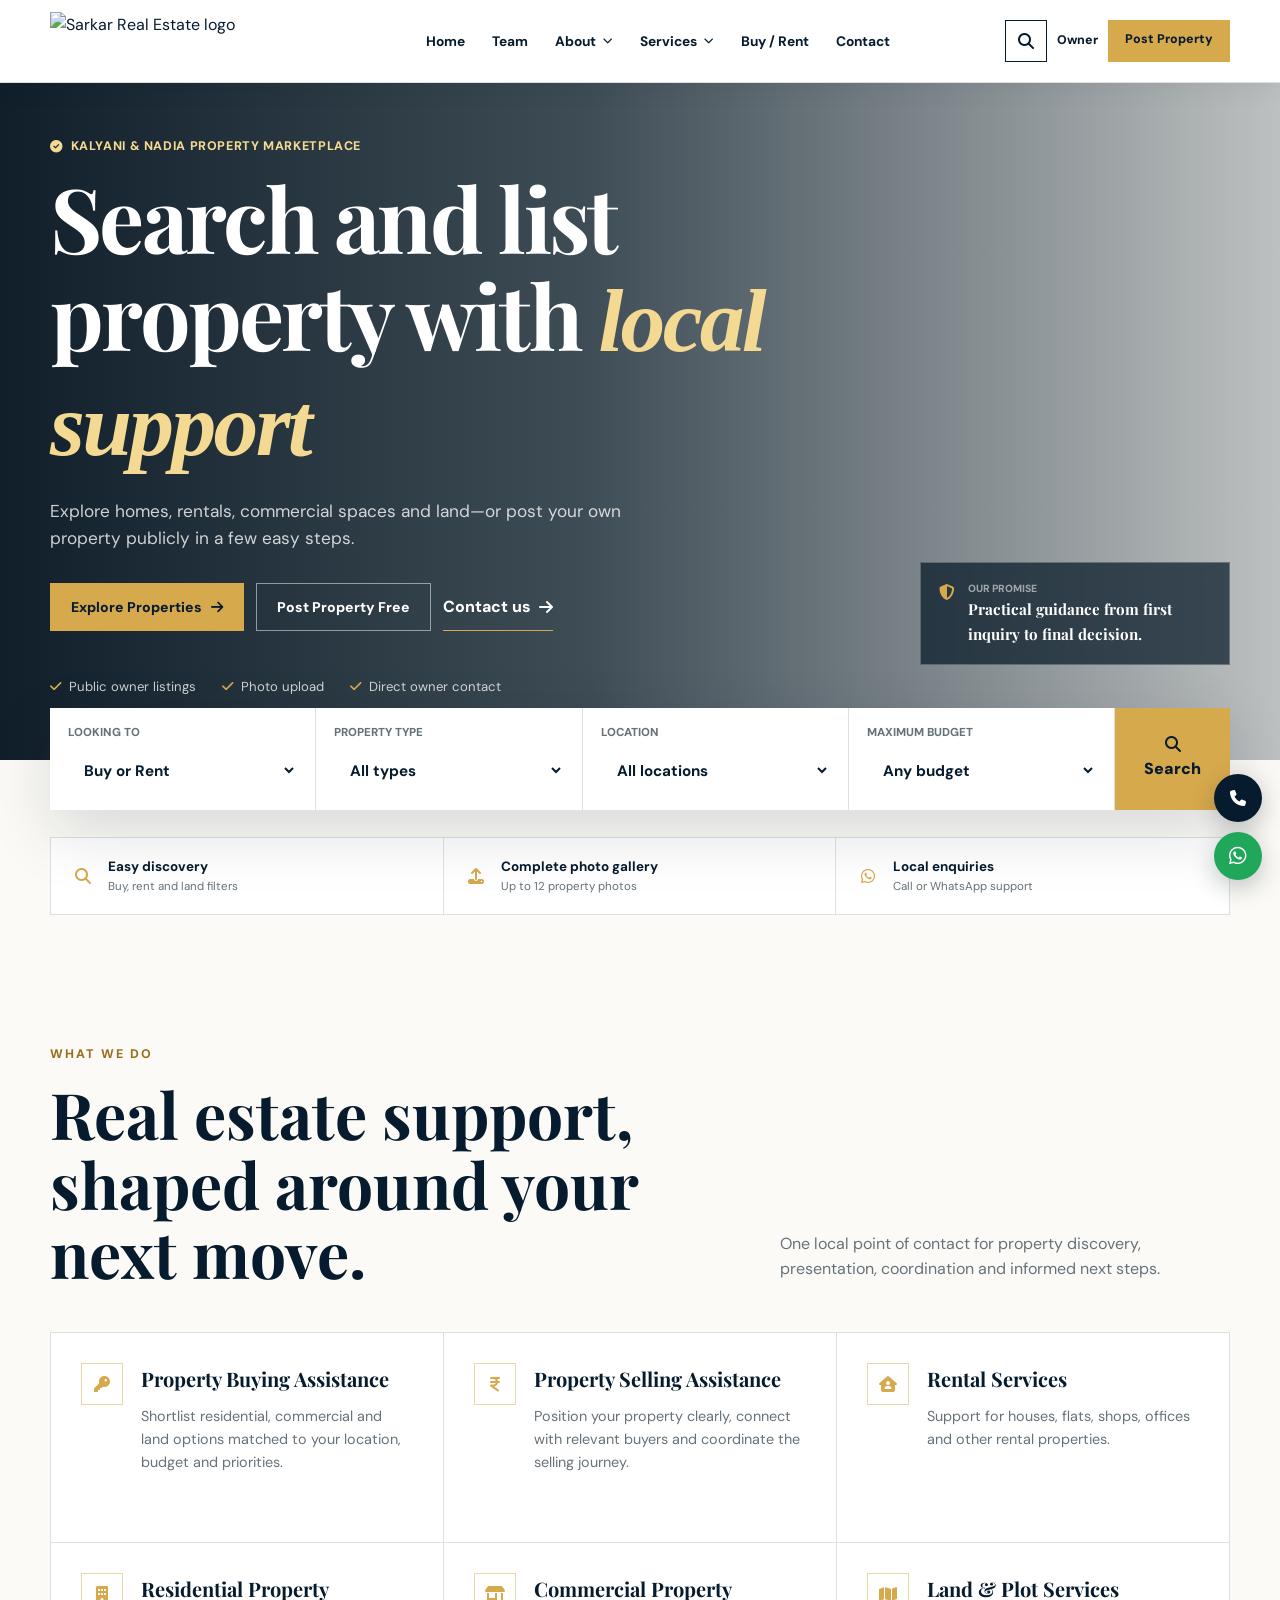
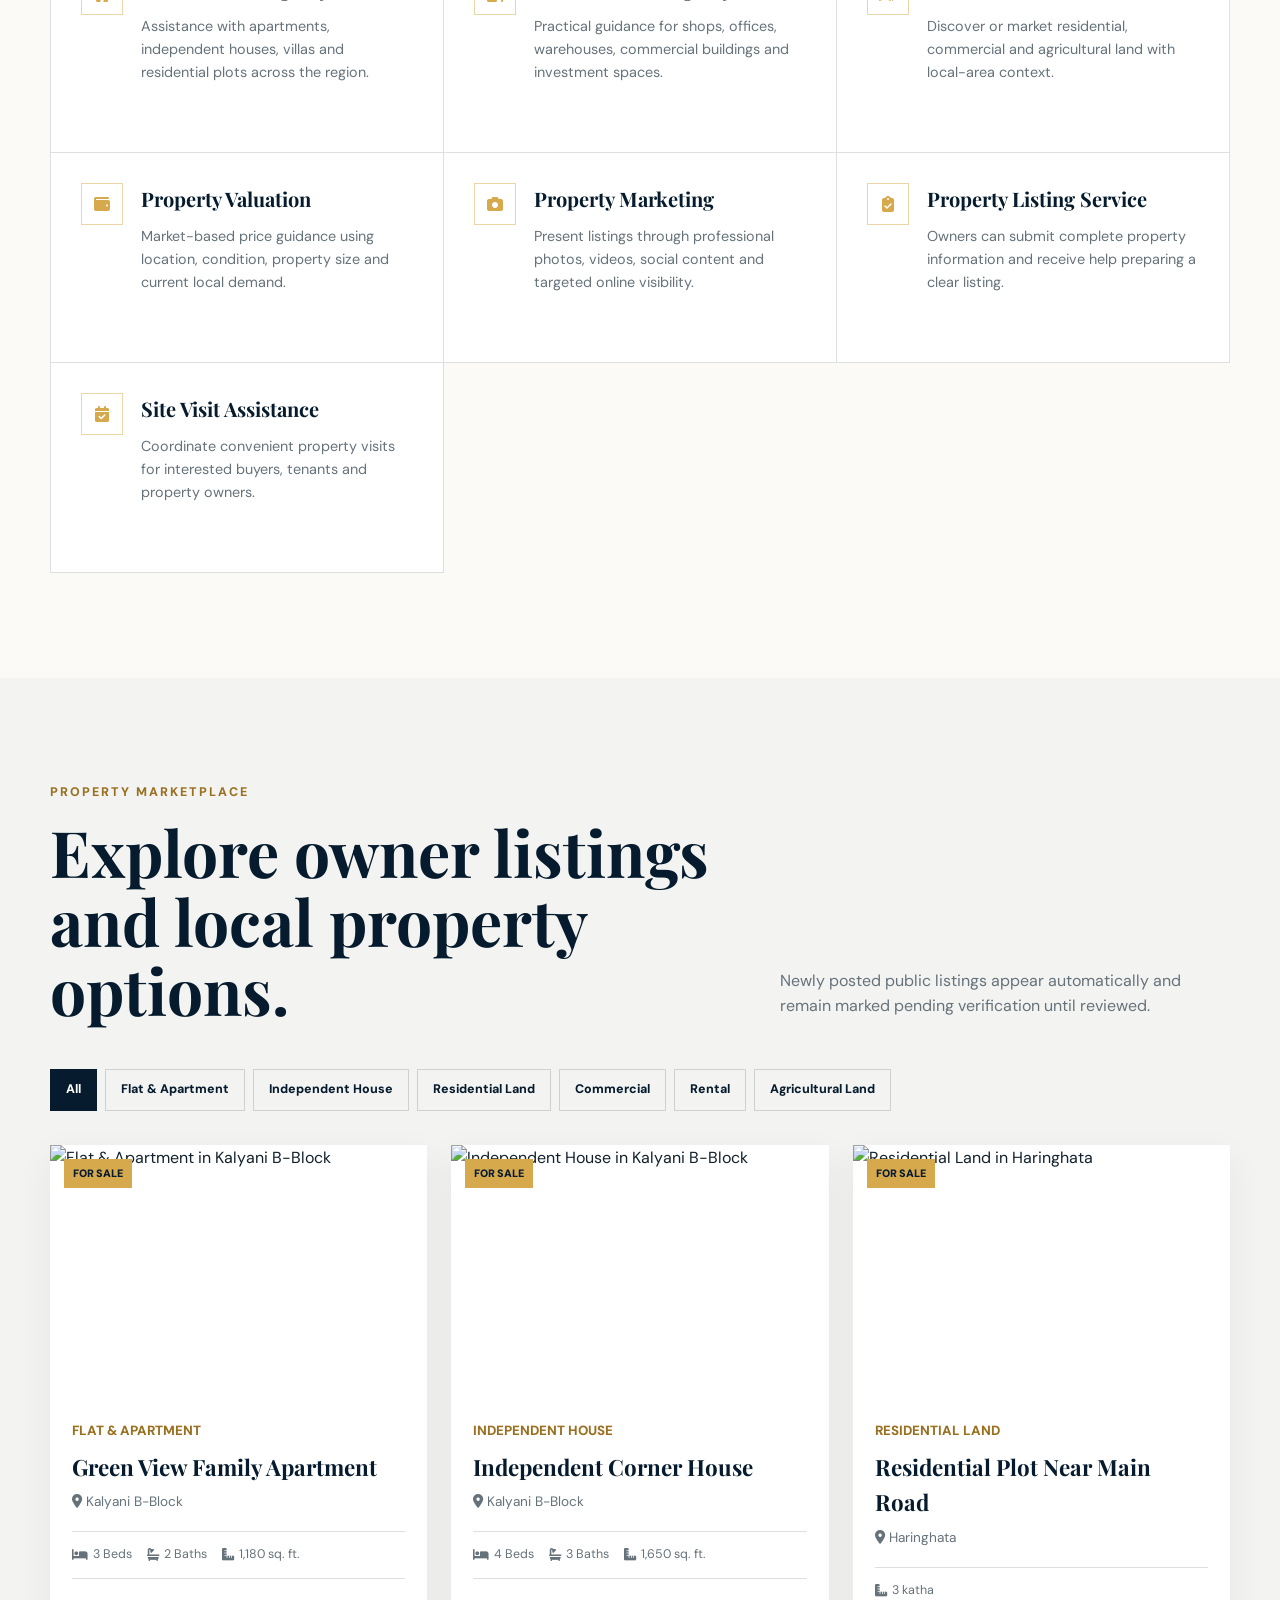
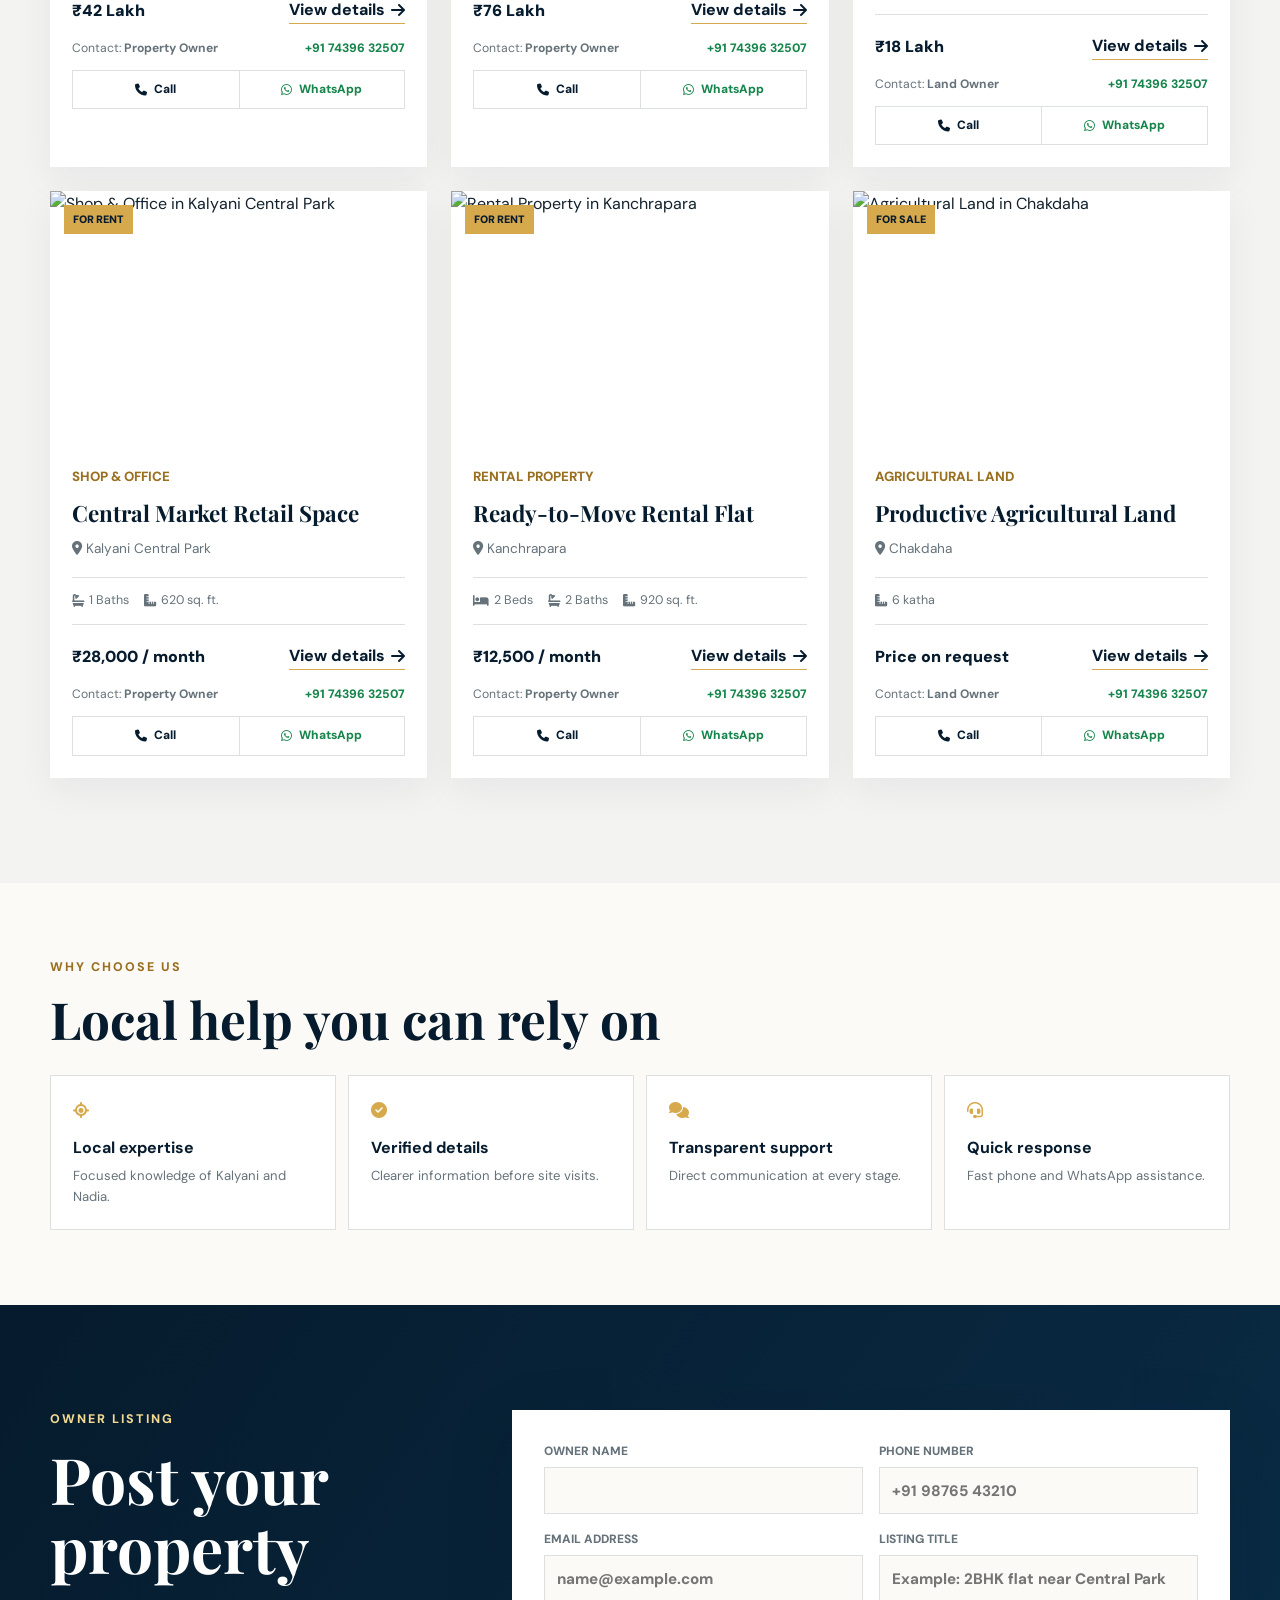
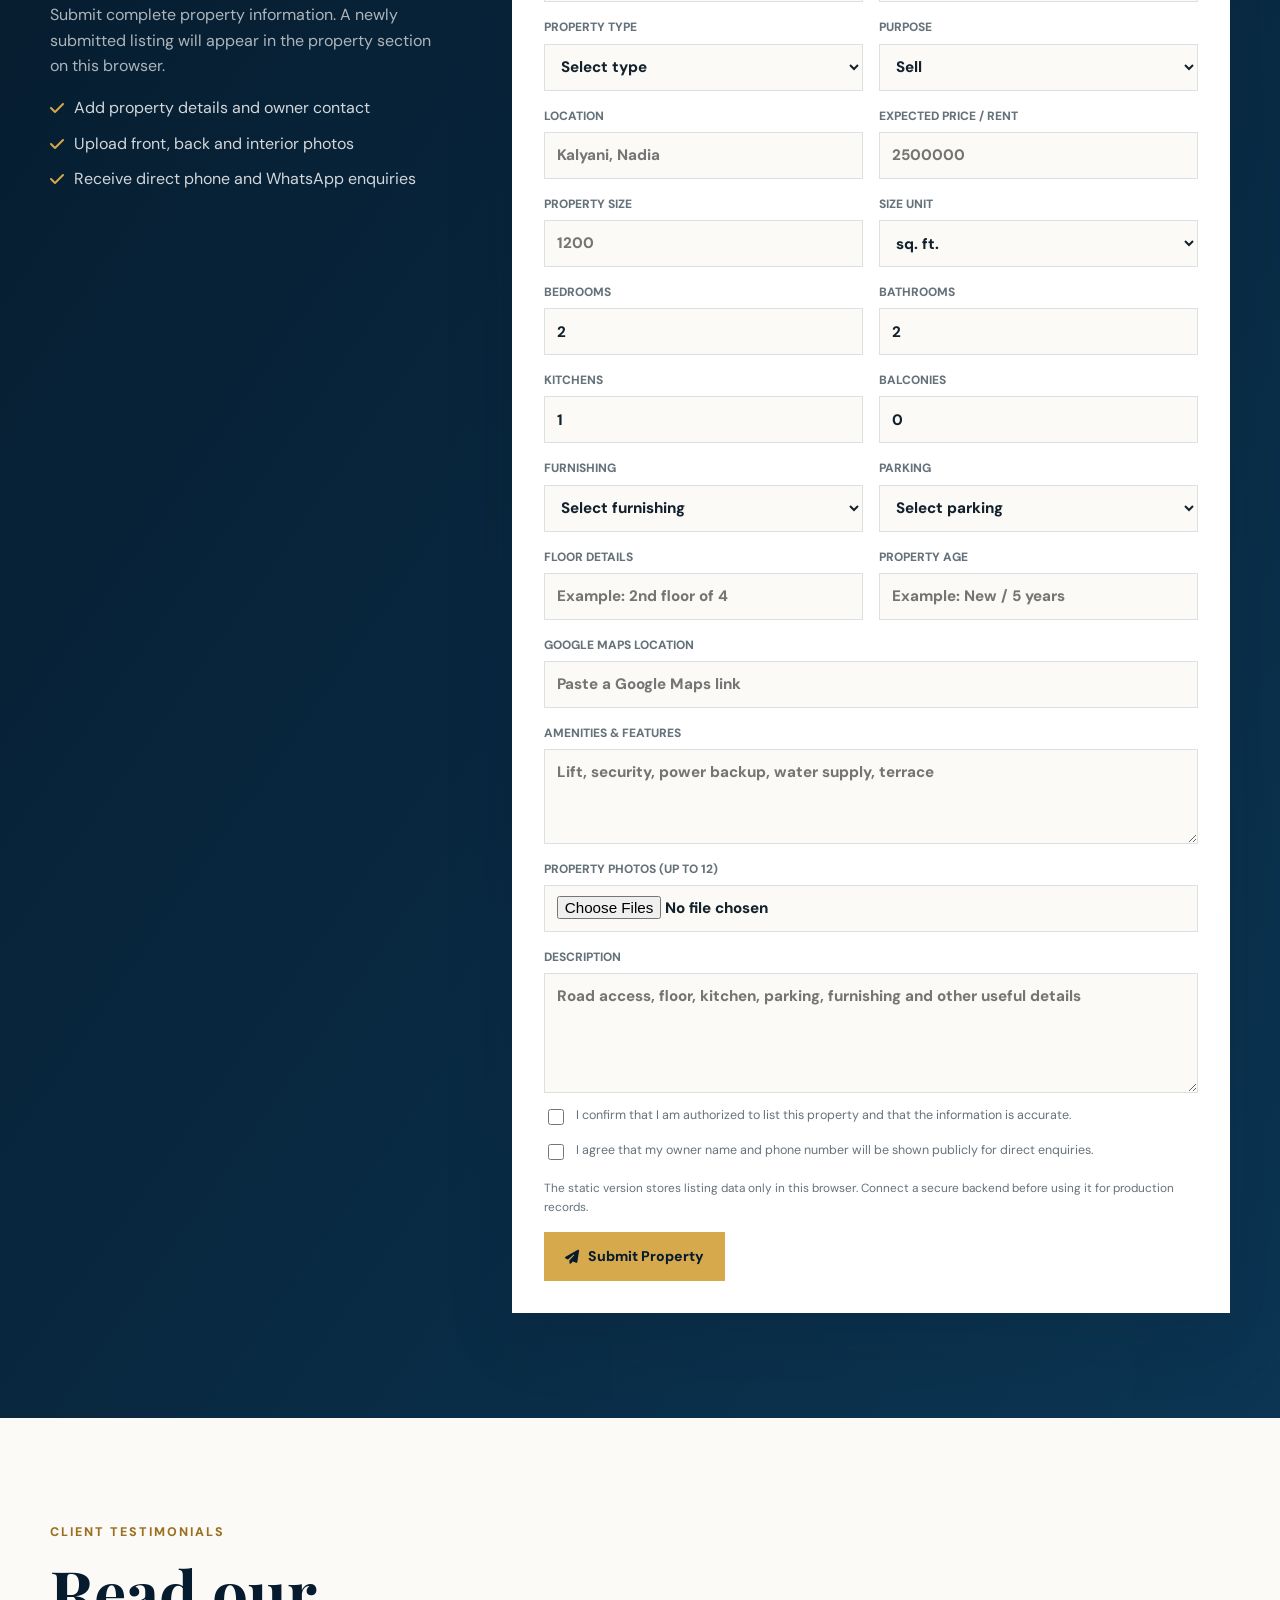
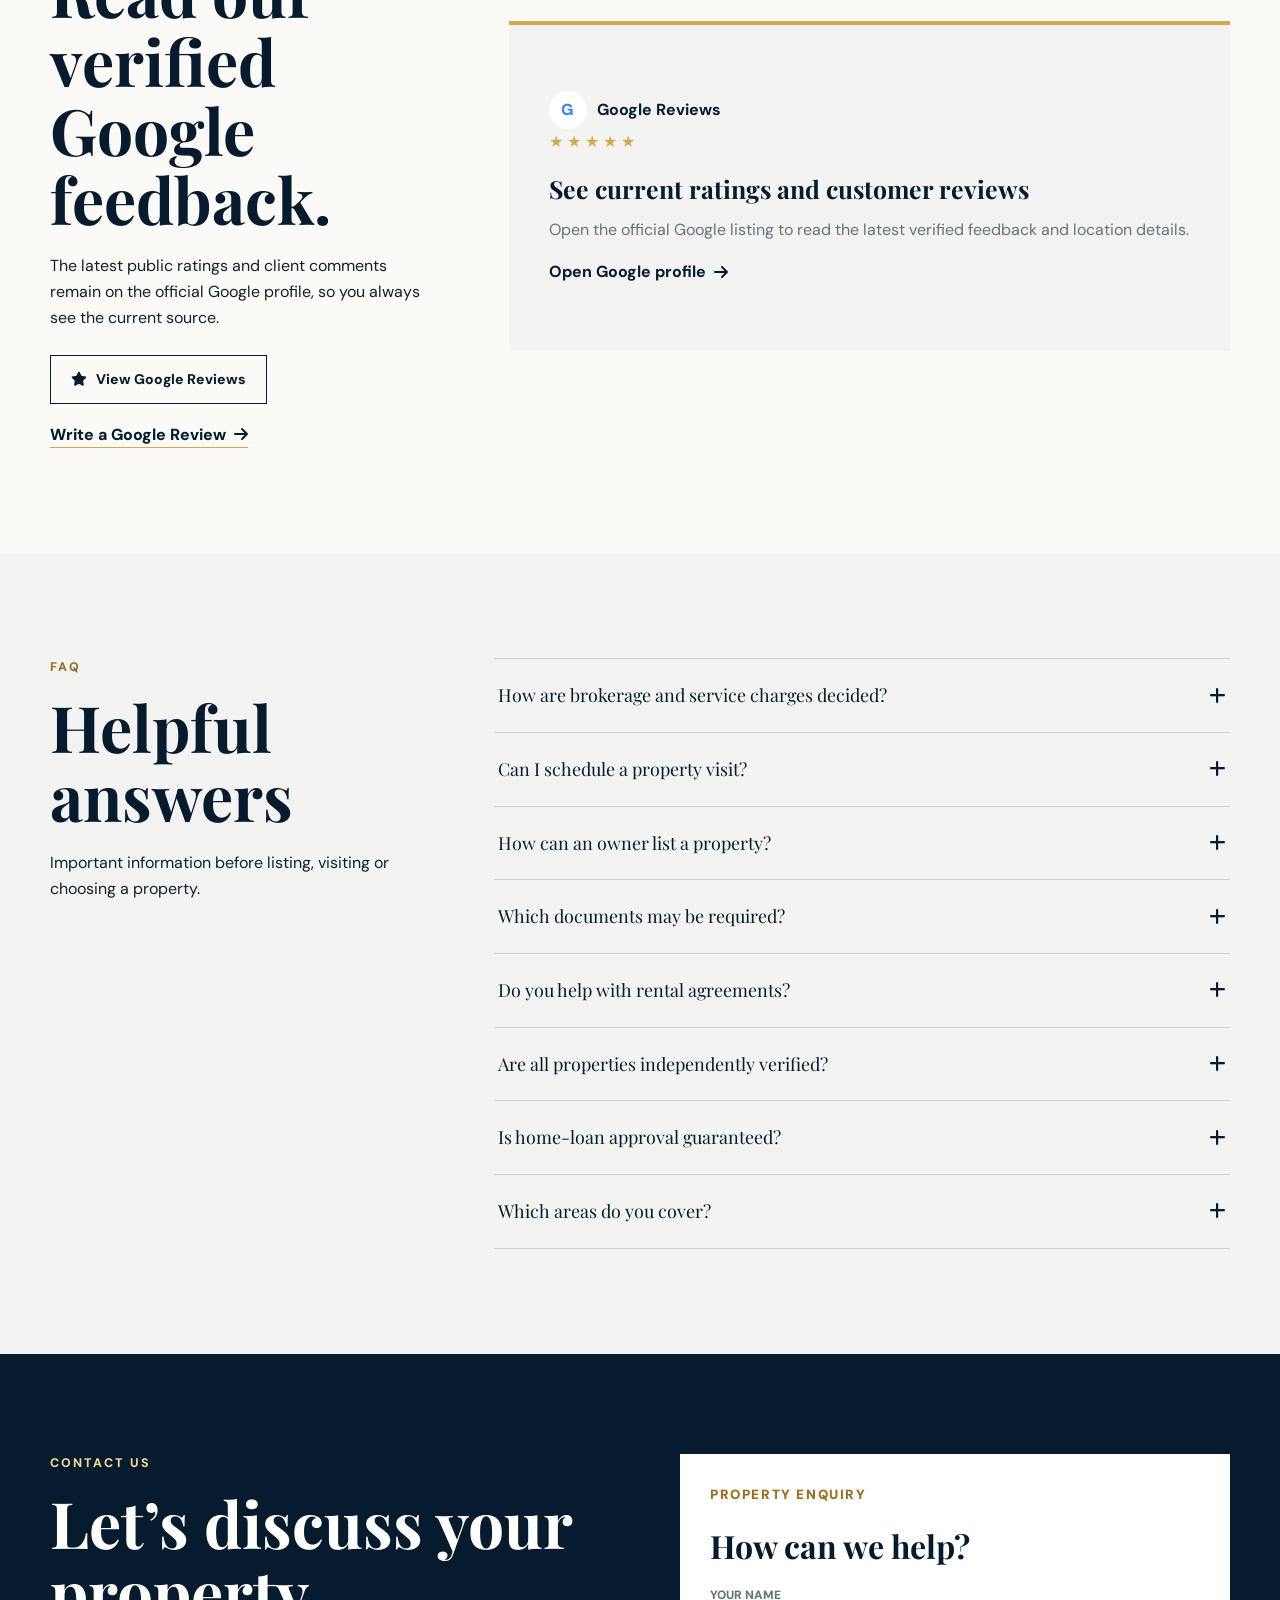
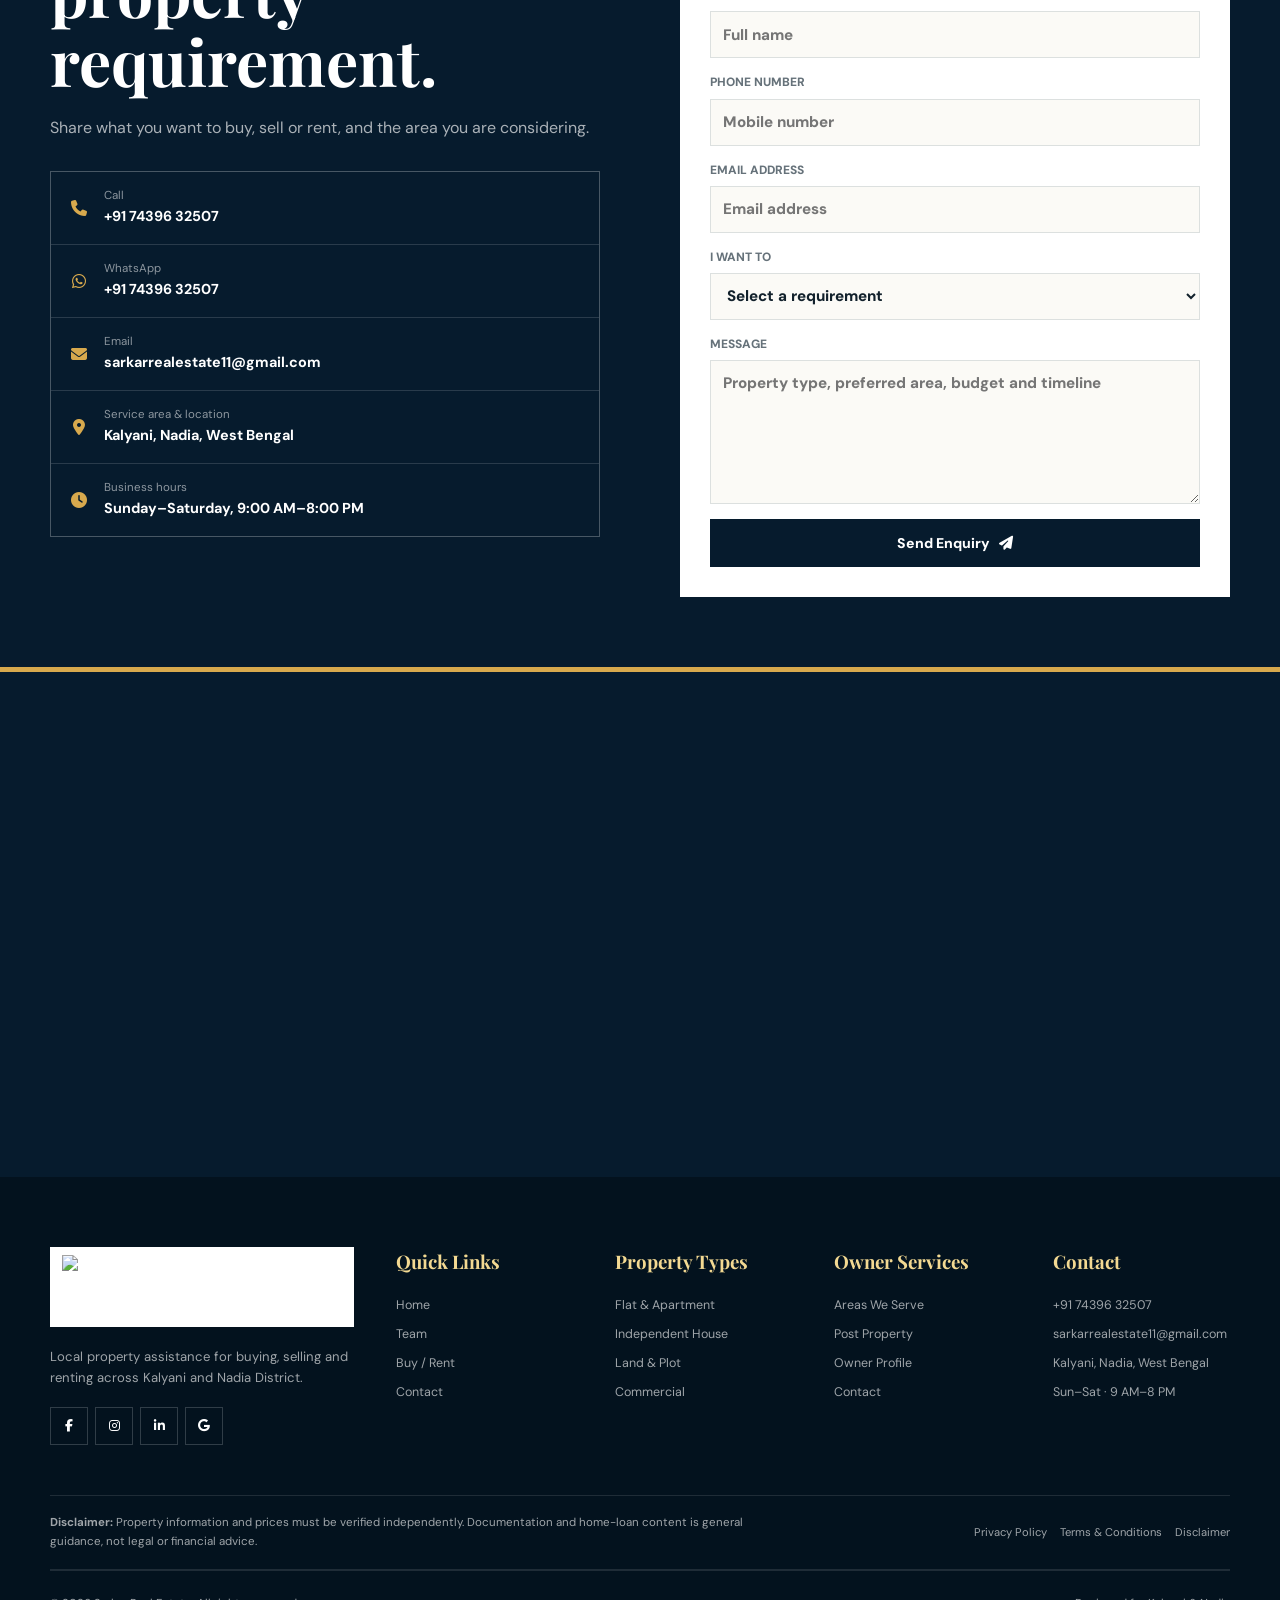
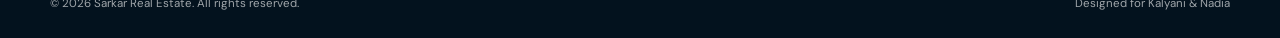
==== commit 28b4e99c: "Add files via upload" ====
--- a/index.html
+++ b/index.html
@@ -1,1017 +1,1017 @@
-<!doctype html>
-<html lang="en">
-  <head>
-    <meta charset="UTF-8" />
-    <meta name="viewport" content="width=device-width, initial-scale=1.0" />
-    <meta
-      name="description"
-      content="Sarkar Real Estate helps clients buy, sell and rent verified properties across Kalyani and Nadia District, West Bengal."
-    />
-    <title>Sarkar Real Estate | Kalyani & Nadia</title>
-    <link rel="preconnect" href="https://fonts.googleapis.com" />
-    <link rel="preconnect" href="https://fonts.gstatic.com" crossorigin />
-    <link
-      href="https://fonts.googleapis.com/css2?family=DM+Sans:wght@400;500;600;700&family=Playfair+Display:wght@600;700&display=swap"
-      rel="stylesheet"
-    />
-    <link
-      rel="stylesheet"
-      href="https://cdnjs.cloudflare.com/ajax/libs/font-awesome/6.7.2/css/all.min.css"
-    />
-    <link rel="stylesheet" href="style.css" />
-  </head>
-  <body>
-    <div class="loader" id="loader" aria-hidden="true"><span></span></div>
-
-    <header class="site-header" id="siteHeader">
-      <div class="container header-inner">
-        <a class="brand" href="#home" aria-label="Sarkar Real Estate home">
-          <img src="assets/logo.png" alt="Sarkar Real Estate logo" />
-        </a>
-
-        <nav class="desktop-nav" aria-label="Main navigation">
-          <a href="#home">Home</a>
-          <a href="team.html">Team</a>
-          <div class="nav-dropdown">
-            <button type="button">
-              About <i class="fa-solid fa-chevron-down"></i>
-            </button>
-            <div class="dropdown-panel">
-              <a href="team.html">About Owner</a
-              ><a href="#testimonials">Testimonials</a><a href="#faq">FAQ</a>
-            </div>
-          </div>
-          <div class="nav-dropdown">
-            <button type="button">
-              Services <i class="fa-solid fa-chevron-down"></i>
-            </button>
-            <div class="dropdown-panel">
-              <a href="#services">What We Do</a
-              ><a href="area.html">Areas We Serve</a
-              ><a href="#post-property">Post Property</a>
-            </div>
-          </div>
-          <a href="#properties">Buy / Rent</a>
-          <a href="#contact">Contact</a>
-        </nav>
-
-        <div class="header-actions">
-          <button
-            class="icon-button"
-            id="searchToggle"
-            aria-label="Open property search"
-          >
-            <i class="fa-solid fa-magnifying-glass"></i>
-          </button>
-          <a class="account-link" href="team.html">Owner</a>
-          <a class="header-cta" href="#post-property">Post Property</a>
-          <button
-            class="menu-button"
-            id="menuButton"
-            aria-label="Open menu"
-            aria-expanded="false"
-          >
-            <i class="fa-solid fa-bars"></i>
-          </button>
-        </div>
-      </div>
-
-      <div class="mobile-nav" id="mobileNav">
-        <a href="index.html">Home</a><a href="team.html">Team</a
-        ><a href="#about">About</a><a href="#services">Services</a
-        ><a href="area.html">Areas</a><a href="#properties">Buy / Rent</a
-        ><a href="#post-property">Post Property</a
-        ><a href="#testimonials">Testimonials</a><a href="#faq">FAQ</a
-        ><a href="#contact">Contact</a>
-      </div>
-    </header>
-
-    <main>
-      <section class="hero" id="home">
-        <div class="hero-shade"></div>
-        <div class="container hero-content reveal">
-          <p class="hero-kicker">
-            <i class="fa-solid fa-circle-check"></i>Kalyani & Nadia property
-            marketplace
-          </p>
-          <h1>Search and list property with <em>local support</em></h1>
-          <p class="hero-copy">
-            Explore homes, rentals, commercial spaces and land—or post your own
-            property publicly in a few easy steps.
-          </p>
-          <div class="hero-actions">
-            <a class="button gold" href="#properties"
-              >Explore Properties <i class="fa-solid fa-arrow-right"></i></a
-            ><a class="button outline-light" href="#post-property"
-              >Post Property Free</a
-            ><a class="hero-contact-link" href="#contact"
-              >Contact us <i class="fa-solid fa-arrow-right"></i
-            ></a>
-          </div>
-          <div class="hero-trust">
-            <span><i class="fa-solid fa-check"></i>Public owner listings</span
-            ><span><i class="fa-solid fa-check"></i>Photo upload</span
-            ><span><i class="fa-solid fa-check"></i>Direct owner contact</span>
-          </div>
-        </div>
-        <aside class="hero-note">
-          <i class="fa-solid fa-shield-halved"></i
-          ><span
-            ><small>Our promise</small
-            ><strong
-              >Practical guidance from first inquiry to final decision.</strong
-            ></span
-          >
-        </aside>
-      </section>
-
-      <section class="search-section" id="searchSection">
-        <div class="container">
-          <form class="property-search" id="propertySearch">
-            <div>
-              <label for="searchPurpose">Looking to</label
-              ><select id="searchPurpose">
-                <option value="all">Buy or Rent</option>
-                <option value="sale">Buy</option>
-                <option value="rent">Rent</option>
-              </select>
-            </div>
-            <div>
-              <label for="searchType">Property type</label
-              ><select id="searchType">
-                <option value="all">All types</option>
-                <option value="flat">Flat & Apartment</option>
-                <option value="house">Independent House</option>
-                <option value="land">Residential Land</option>
-                <option value="commercial">Commercial</option>
-                <option value="rental">Rental Property</option>
-                <option value="agricultural">Agricultural Land</option>
-              </select>
-            </div>
-            <div>
-              <label for="searchLocation">Location</label
-              ><select id="searchLocation">
-                <option value="all">All locations</option>
-                <option>Kalyani</option>
-                <option>Kanchrapara</option>
-                <option>Gayeshpur</option>
-                <option>Haringhata</option>
-                <option>Chakdaha</option>
-                <option>Ranaghat</option>
-              </select>
-            </div>
-            <div>
-              <label for="searchBudget">Maximum budget</label
-              ><select id="searchBudget">
-                <option value="all">Any budget</option>
-                <option value="1500000">Up to ₹15 Lakh</option>
-                <option value="3000000">Up to ₹30 Lakh</option>
-                <option value="5000000">Up to ₹50 Lakh</option>
-                <option value="10000000">Up to ₹1 Crore</option>
-              </select>
-            </div>
-            <button type="submit">
-              <i class="fa-solid fa-magnifying-glass"></i><span>Search</span>
-            </button>
-          </form>
-        </div>
-      </section>
-
-      <section class="marketplace-intro">
-        <div class="container marketplace-strip">
-          <div>
-            <i class="fa-solid fa-magnifying-glass"></i
-            ><span
-              ><strong>Easy discovery</strong
-              ><small>Buy, rent and land filters</small></span
-            >
-          </div>
-          <div>
-            <i class="fa-solid fa-upload"></i
-            ><span
-              ><strong>Complete photo gallery</strong
-              ><small>Up to 12 property photos</small></span
-            >
-          </div>
-          <div>
-            <i class="fa-brands fa-whatsapp"></i
-            ><span
-              ><strong>Local enquiries</strong
-              ><small>Call or WhatsApp support</small></span
-            >
-          </div>
-        </div>
-      </section>
-
-      <section class="section services-section" id="services">
-        <div class="container">
-          <div class="section-head reveal">
-            <div>
-              <p class="eyebrow">What we do</p>
-              <h2>Real estate support, shaped around your next move.</h2>
-            </div>
-            <p>
-              One local point of contact for property discovery, presentation,
-              coordination and informed next steps.
-            </p>
-          </div>
-          <div class="service-grid">
-            <article class="service-card reveal">
-              <i class="fa-solid fa-key"></i>
-              <div>
-                <h3>Property Buying Assistance</h3>
-                <p>
-                  Shortlist residential, commercial and land options matched to
-                  your location, budget and priorities.
-                </p>
-              </div>
-            </article>
-            <article class="service-card reveal">
-              <i class="fa-solid fa-indian-rupee-sign"></i>
-              <div>
-                <h3>Property Selling Assistance</h3>
-                <p>
-                  Position your property clearly, connect with relevant buyers
-                  and coordinate the selling journey.
-                </p>
-              </div>
-            </article>
-            <article class="service-card reveal">
-              <i class="fa-solid fa-house-user"></i>
-              <div>
-                <h3>Rental Services</h3>
-                <p>
-                  Support for houses, flats, shops, offices and other rental
-                  properties.
-                </p>
-              </div>
-            </article>
-            <article class="service-card reveal">
-              <i class="fa-solid fa-building"></i>
-              <div>
-                <h3>Residential Property</h3>
-                <p>
-                  Assistance with apartments, independent houses, villas and
-                  residential plots across the region.
-                </p>
-              </div>
-            </article>
-            <article class="service-card reveal">
-              <i class="fa-solid fa-shop"></i>
-              <div>
-                <h3>Commercial Property</h3>
-                <p>
-                  Practical guidance for shops, offices, warehouses, commercial
-                  buildings and investment spaces.
-                </p>
-              </div>
-            </article>
-            <article class="service-card reveal">
-              <i class="fa-solid fa-map"></i>
-              <div>
-                <h3>Land & Plot Services</h3>
-                <p>
-                  Discover or market residential, commercial and agricultural
-                  land with local-area context.
-                </p>
-              </div>
-            </article>
-            <article class="service-card reveal">
-              <i class="fa-solid fa-wallet"></i>
-              <div>
-                <h3>Property Valuation</h3>
-                <p>
-                  Market-based price guidance using location, condition,
-                  property size and current local demand.
-                </p>
-              </div>
-            </article>
-            <article class="service-card reveal">
-              <i class="fa-solid fa-camera"></i>
-              <div>
-                <h3>Property Marketing</h3>
-                <p>
-                  Present listings through professional photos, videos, social
-                  content and targeted online visibility.
-                </p>
-              </div>
-            </article>
-            <article class="service-card reveal">
-              <i class="fa-solid fa-clipboard-check"></i>
-              <div>
-                <h3>Property Listing Service</h3>
-                <p>
-                  Owners can submit complete property information and receive
-                  help preparing a clear listing.
-                </p>
-              </div>
-            </article>
-            <article class="service-card reveal">
-              <i class="fa-solid fa-calendar-check"></i>
-              <div>
-                <h3>Site Visit Assistance</h3>
-                <p>
-                  Coordinate convenient property visits for interested buyers,
-                  tenants and property owners.
-                </p>
-              </div>
-            </article>
-          </div>
-        </div>
-      </section>
-
-      <section class="section properties-section" id="properties">
-        <div class="container">
-          <div class="section-head reveal">
-            <div>
-              <p class="eyebrow">Property marketplace</p>
-              <h2>Explore owner listings and local property options.</h2>
-            </div>
-            <p>
-              Newly posted public listings appear automatically and remain
-              marked pending verification until reviewed.
-            </p>
-          </div>
-          <div class="filter-row" id="filterRow">
-            <button class="active" data-filter="all">All</button
-            ><button data-filter="flat">Flat & Apartment</button
-            ><button data-filter="house">Independent House</button
-            ><button data-filter="land">Residential Land</button
-            ><button data-filter="commercial">Commercial</button
-            ><button data-filter="rental">Rental</button
-            ><button data-filter="agricultural">Agricultural Land</button>
-          </div>
-          <div class="property-grid" id="propertyGrid"></div>
-          <div class="empty-state" id="emptyState" hidden>
-            <i class="fa-solid fa-house-circle-xmark"></i>
-            <h3>No matching property found</h3>
-            <p>Try a different location, category or budget.</p>
-          </div>
-        </div>
-      </section>
-
-      <section class="section why-section" id="about">
-        <div class="container">
-          <div class="section-head compact reveal">
-            <div>
-              <p class="eyebrow">Why choose us</p>
-              <h2>Local help you can rely on</h2>
-            </div>
-          </div>
-          <div class="why-grid">
-            <article class="reveal">
-              <i class="fa-solid fa-location-crosshairs"></i>
-              <h3>Local expertise</h3>
-              <p>Focused knowledge of Kalyani and Nadia.</p>
-            </article>
-            <article class="reveal">
-              <i class="fa-solid fa-circle-check"></i>
-              <h3>Verified details</h3>
-              <p>Clearer information before site visits.</p>
-            </article>
-            <article class="reveal">
-              <i class="fa-solid fa-comments"></i>
-              <h3>Transparent support</h3>
-              <p>Direct communication at every stage.</p>
-            </article>
-            <article class="reveal">
-              <i class="fa-solid fa-headset"></i>
-              <h3>Quick response</h3>
-              <p>Fast phone and WhatsApp assistance.</p>
-            </article>
-          </div>
-        </div>
-      </section>
-
-      <section class="section list-section" id="post-property">
-        <div class="container list-layout">
-          <div class="list-copy reveal">
-            <p class="eyebrow light">Owner listing</p>
-            <h2>Post your property</h2>
-            <p>
-              Submit complete property information. A newly submitted listing
-              will appear in the property section on this browser.
-            </p>
-            <ul>
-              <li>
-                <i class="fa-solid fa-check"></i>Add property details and owner
-                contact
-              </li>
-              <li>
-                <i class="fa-solid fa-check"></i>Upload front, back and interior
-                photos
-              </li>
-              <li>
-                <i class="fa-solid fa-check"></i>Receive direct phone and
-                WhatsApp enquiries
-              </li>
-            </ul>
-          </div>
-          <form class="listing-form reveal" id="listingForm">
-            <div class="form-grid">
-              <label
-                >Owner name<input name="ownerName" required maxlength="60"
-              /></label>
-              <label
-                >Phone number<input
-                  name="phone"
-                  required
-                  inputmode="tel"
-                  pattern="[0-9 +]{10,15}"
-                  placeholder="+91 98765 43210"
-              /></label>
-              <label
-                >Email address<input
-                  name="email"
-                  type="email"
-                  placeholder="name@example.com"
-              /></label>
-              <label
-                >Listing title<input
-                  name="title"
-                  required
-                  maxlength="140"
-                  placeholder="Example: 2BHK flat near Central Park"
-              /></label>
-              <label
-                >Property type<select name="type" required>
-                  <option value="">Select type</option>
-                  <option value="flat">Flat & Apartment</option>
-                  <option value="house">Independent House</option>
-                  <option value="land">Residential Land</option>
-                  <option value="commercial">Commercial Property</option>
-                  <option value="rental">Rental Property</option>
-                  <option value="agricultural">Agricultural Land</option>
-                </select></label
-              >
-              <label
-                >Purpose<select name="purpose" required>
-                  <option value="sale">Sell</option>
-                  <option value="rent">Rent</option>
-                </select></label
-              >
-              <label
-                >Location<input
-                  name="location"
-                  required
-                  placeholder="Kalyani, Nadia"
-              /></label>
-              <label
-                >Expected price / rent<input
-                  name="price"
-                  required
-                  inputmode="numeric"
-                  placeholder="2500000"
-              /></label>
-              <label
-                >Property size<input
-                  name="area"
-                  required
-                  inputmode="numeric"
-                  placeholder="1200"
-              /></label>
-              <label
-                >Size unit<select name="areaUnit" required>
-                  <option>sq. ft.</option>
-                  <option>katha</option>
-                  <option>bigha</option>
-                  <option>acre</option>
-                </select></label
-              >
-              <label
-                >Bedrooms<input
-                  name="beds"
-                  type="number"
-                  min="0"
-                  max="20"
-                  value="2"
-              /></label>
-              <label
-                >Bathrooms<input
-                  name="baths"
-                  type="number"
-                  min="0"
-                  max="20"
-                  value="2"
-              /></label>
-              <label
-                >Kitchens<input
-                  name="kitchens"
-                  type="number"
-                  min="0"
-                  max="10"
-                  value="1"
-              /></label>
-              <label
-                >Balconies<input
-                  name="balconies"
-                  type="number"
-                  min="0"
-                  max="20"
-                  value="0"
-              /></label>
-              <label
-                >Furnishing<select name="furnishing">
-                  <option value="">Select furnishing</option>
-                  <option>Unfurnished</option>
-                  <option>Semi-furnished</option>
-                  <option>Fully furnished</option>
-                </select></label
-              >
-              <label
-                >Parking<select name="parking">
-                  <option value="">Select parking</option>
-                  <option>No parking</option>
-                  <option>Two-wheeler parking</option>
-                  <option>Open car parking</option>
-                  <option>Covered car parking</option>
-                </select></label
-              >
-              <label
-                >Floor details<input
-                  name="floor"
-                  maxlength="80"
-                  placeholder="Example: 2nd floor of 4"
-              /></label>
-              <label
-                >Property age<input
-                  name="age"
-                  maxlength="60"
-                  placeholder="Example: New / 5 years"
-              /></label>
-              <label class="full"
-                >Google Maps location<input
-                  name="mapLocation"
-                  type="url"
-                  placeholder="Paste a Google Maps link"
-              /></label>
-              <label class="full"
-                >Amenities & features<textarea
-                  name="amenities"
-                  rows="3"
-                  placeholder="Lift, security, power backup, water supply, terrace"
-                ></textarea>
-              </label>
-              <label class="full"
-                >Property photos (up to 12)<input
-                  name="photos"
-                  type="file"
-                  accept="image/*"
-                  multiple
-              /></label>
-              <label class="full"
-                >Description<textarea
-                  name="description"
-                  rows="4"
-                  required
-                  placeholder="Road access, floor, kitchen, parking, furnishing and other useful details"
-                ></textarea>
-              </label>
-            </div>
-            <label class="consent-row"
-              ><input type="checkbox" required /><span
-                >I confirm that I am authorized to list this property and that
-                the information is accurate.</span
-              ></label
-            >
-            <label class="consent-row"
-              ><input type="checkbox" required /><span
-                >I agree that my owner name and phone number will be shown
-                publicly for direct enquiries.</span
-              ></label
-            >
-            <p class="form-note">
-              The static version stores listing data only in this browser.
-              Connect a secure backend before using it for production records.
-            </p>
-            <button class="button gold" type="submit">
-              <i class="fa-solid fa-paper-plane"></i>Submit Property
-            </button>
-            <div
-              class="success-message"
-              id="listingSuccess"
-              role="status"
-              hidden
-            >
-              <i class="fa-solid fa-circle-check"></i>Your property has been
-              added successfully.
-            </div>
-          </form>
-        </div>
-      </section>
-
-      <section class="section testimonials-section" id="testimonials">
-        <div class="container testimonial-layout">
-          <div class="reveal">
-            <p class="eyebrow">Client testimonials</p>
-            <h2>Read our verified Google feedback.</h2>
-            <p>
-              The latest public ratings and client comments remain on the
-              official Google profile, so you always see the current source.
-            </p>
-            <div class="review-actions">
-              <a
-                class="button outline-dark"
-                href="https://share.google/hGC7ZyOl9nq33Mpo5"
-                target="_blank"
-                rel="noopener"
-                ><i class="fa-solid fa-star"></i>View Google Reviews</a
-              ><a
-                class="text-link"
-                href="https://share.google/hGC7ZyOl9nq33Mpo5"
-                target="_blank"
-                rel="noopener"
-                >Write a Google Review <i class="fa-solid fa-arrow-right"></i
-              ></a>
-            </div>
-          </div>
-          <a
-            class="google-review-card reveal"
-            href="https://share.google/hGC7ZyOl9nq33Mpo5"
-            target="_blank"
-            rel="noopener"
-            ><div class="google-provider">
-              <span>G</span><strong>Google Reviews</strong>
-            </div>
-            <div class="review-stars">★★★★★</div>
-            <h3>See current ratings and customer reviews</h3>
-            <p>
-              Open the official Google listing to read the latest verified
-              feedback and location details.
-            </p>
-            <strong class="google-open"
-              >Open Google profile
-              <i class="fa-solid fa-arrow-right"></i></strong
-          ></a>
-        </div>
-      </section>
-
-      <section class="section faq-section" id="faq">
-        <div class="container faq-layout">
-          <div class="reveal">
-            <p class="eyebrow">FAQ</p>
-            <h2>Helpful answers</h2>
-            <p>
-              Important information before listing, visiting or choosing a
-              property.
-            </p>
-          </div>
-          <div class="faq-list reveal" id="faqList">
-            <article>
-              <button>
-                How are brokerage and service charges decided?<i
-                  class="fa-solid fa-plus"
-                ></i>
-              </button>
-              <p>
-                Charges depend on the property type and service required. The
-                applicable fee should be discussed and confirmed clearly before
-                any paid service begins.
-              </p>
-            </article>
-            <article>
-              <button>
-                Can I schedule a property visit?<i class="fa-solid fa-plus"></i>
-              </button>
-              <p>
-                Yes. Share the property you are interested in and your preferred
-                time. The visit will be coordinated with the owner or authorized
-                contact.
-              </p>
-            </article>
-            <article>
-              <button>
-                How can an owner list a property?<i
-                  class="fa-solid fa-plus"
-                ></i>
-              </button>
-              <p>
-                Complete the List Your Property form with accurate details,
-                photos and location. The information should be verified before
-                public promotion.
-              </p>
-            </article>
-            <article>
-              <button>
-                Which documents may be required?<i class="fa-solid fa-plus"></i>
-              </button>
-              <p>
-                Requirements vary by property and transaction. Final legal
-                verification must be done by a qualified legal professional.
-              </p>
-            </article>
-            <article>
-              <button>
-                Do you help with rental agreements?<i
-                  class="fa-solid fa-plus"
-                ></i>
-              </button>
-              <p>
-                General coordination support can be provided. The final
-                agreement should be prepared or reviewed by an appropriate legal
-                professional.
-              </p>
-            </article>
-            <article>
-              <button>
-                Are all properties independently verified?<i
-                  class="fa-solid fa-plus"
-                ></i>
-              </button>
-              <p>
-                Basic information can be checked, but buyers and tenants should
-                complete independent legal, physical and financial due
-                diligence.
-              </p>
-            </article>
-            <article>
-              <button>
-                Is home-loan approval guaranteed?<i
-                  class="fa-solid fa-plus"
-                ></i>
-              </button>
-              <p>
-                No. General process guidance may be offered, while eligibility
-                and approval remain entirely with the selected financial
-                institution.
-              </p>
-            </article>
-            <article>
-              <button>
-                Which areas do you cover?<i class="fa-solid fa-plus"></i>
-              </button>
-              <p>
-                Kalyani, Kanchrapara, Gayeshpur, Haringhata, Chakdaha, Ranaghat,
-                Krishnanagar and other parts of Nadia District.
-              </p>
-            </article>
-          </div>
-        </div>
-      </section>
-
-      <section class="contact-section" id="contact">
-        <div class="container contact-layout">
-          <div class="contact-copy reveal">
-            <p class="eyebrow light">Contact us</p>
-            <h2>Let’s discuss your property requirement.</h2>
-            <p>
-              Share what you want to buy, sell or rent, and the area you are
-              considering.
-            </p>
-            <div class="contact-cards">
-              <a href="tel:+917439632507"
-                ><i class="fa-solid fa-phone"></i
-                ><span>Call<strong>+91 74396 32507</strong></span></a
-              ><a
-                href="https://wa.me/917439632507"
-                target="_blank"
-                rel="noopener"
-                ><i class="fa-brands fa-whatsapp"></i
-                ><span>WhatsApp<strong>+91 74396 32507</strong></span></a
-              ><a href="mailto:sarkarrealestate11@gmail.com"
-                ><i class="fa-solid fa-envelope"></i
-                ><span
-                  >Email<strong>sarkarrealestate11@gmail.com</strong></span
-                ></a
-              ><a
-                href="https://share.google/hGC7ZyOl9nq33Mpo5"
-                target="_blank"
-                rel="noopener"
-                ><i class="fa-solid fa-location-dot"></i
-                ><span
-                  >Service area & location<strong
-                    >Kalyani, Nadia, West Bengal</strong
-                  ></span
-                ></a
-              >
-              <div>
-                <i class="fa-solid fa-clock"></i
-                ><span
-                  >Business hours<strong
-                    >Sunday–Saturday, 9:00 AM–8:00 PM</strong
-                  ></span
-                >
-              </div>
-            </div>
-          </div>
-          <form class="contact-form reveal" id="contactForm">
-            <small>Property enquiry</small>
-            <h3>How can we help?</h3>
-            <label
-              >Your name<input
-                name="name"
-                required
-                placeholder="Full name" /></label
-            ><label
-              >Phone number<input
-                name="phone"
-                required
-                inputmode="tel"
-                placeholder="Mobile number" /></label
-            ><label
-              >Email address<input
-                name="email"
-                type="email"
-                required
-                placeholder="Email address" /></label
-            ><label
-              >I want to<select name="requirement" required>
-                <option value="">Select a requirement</option>
-                <option>Buy a property</option>
-                <option>Sell a property</option>
-                <option>Rent a property</option>
-                <option>List a property</option>
-                <option>Book a site visit</option>
-                <option>Request a consultation</option>
-              </select></label
-            ><label
-              >Message<textarea
-                name="message"
-                required
-                rows="5"
-                placeholder="Property type, preferred area, budget and timeline"
-              ></textarea></label
-            ><button class="button navy" type="submit">
-              Send Enquiry <i class="fa-solid fa-paper-plane"></i>
-            </button>
-            <div
-              class="success-message"
-              id="contactSuccess"
-              role="status"
-              hidden
-            >
-              Thank you. Your enquiry has been recorded on this browser.
-            </div>
-          </form>
-        </div>
-        <div class="map-frame">
-          <iframe
-            title="Map of Kalyani, Nadia, West Bengal"
-            loading="lazy"
-            referrerpolicy="no-referrer-when-downgrade"
-            src="https://www.google.com/maps?q=Kalyani%2C%20Nadia%2C%20West%20Bengal&output=embed"
-          ></iframe>
-        </div>
-      </section>
-    </main>
-
-    <footer class="site-footer">
-      <div class="container footer-grid">
-        <div class="footer-brand">
-          <a class="footer-logo-panel" href="index.html"
-            ><img src="assets/logo.png" alt="Sarkar Real Estate"
-          /></a>
-          <p>
-            Local property assistance for buying, selling and renting across
-            Kalyani and Nadia District.
-          </p>
-          <div class="socials">
-            <a
-              href="https://www.facebook.com/share/1BxqBDmVtk/"
-              target="_blank"
-              rel="noopener"
-              aria-label="Facebook"
-              ><i class="fa-brands fa-facebook-f"></i></a
-            ><a
-              href="https://www.instagram.com/sarkar.real.estate.11/"
-              target="_blank"
-              rel="noopener"
-              aria-label="Instagram"
-              ><i class="fa-brands fa-instagram"></i></a
-            ><a
-              href="https://www.linkedin.com/in/sarkarrealestate11"
-              target="_blank"
-              rel="noopener"
-              aria-label="LinkedIn"
-              ><i class="fa-brands fa-linkedin-in"></i></a
-            ><a
-              href="https://share.google/hGC7ZyOl9nq33Mpo5"
-              target="_blank"
-              rel="noopener"
-              aria-label="Google business location"
-              ><i class="fa-brands fa-google"></i
-            ></a>
-          </div>
-        </div>
-        <div>
-          <h3>Quick Links</h3>
-          <a href="index.html">Home</a><a href="team.html">Team</a
-          ><a href="index.html#properties">Buy / Rent</a
-          ><a href="index.html#contact">Contact</a>
-        </div>
-        <div>
-          <h3>Property Types</h3>
-          <a href="#properties">Flat & Apartment</a
-          ><a href="#properties">Independent House</a
-          ><a href="#properties">Land & Plot</a
-          ><a href="#properties">Commercial</a>
-        </div>
-        <div>
-          <h3>Owner Services</h3>
-          <a href="area.html">Areas We Serve</a
-          ><a href="index.html#post-property">Post Property</a
-          ><a href="team.html">Owner Profile</a
-          ><a href="index.html#contact">Contact</a>
-        </div>
-        <div>
-          <h3>Contact</h3>
-          <a href="tel:+917439632507">+91 74396 32507</a
-          ><a href="mailto:sarkarrealestate11@gmail.com"
-            >sarkarrealestate11@gmail.com</a
-          ><span>Kalyani, Nadia, West Bengal</span
-          ><span>Sun–Sat · 9 AM–8 PM</span>
-        </div>
-      </div>
-      <div class="container legal-note">
-        <p>
-          <strong>Disclaimer:</strong> Property information and prices must be
-          verified independently. Documentation and home-loan content is general
-          guidance, not legal or financial advice.
-        </p>
-        <div>
-          <a href="#">Privacy Policy</a><a href="#">Terms & Conditions</a
-          ><a href="#">Disclaimer</a>
-        </div>
-      </div>
-      <div class="container copyright">
-        <span>© 2026 Sarkar Real Estate. All rights reserved.</span
-        ><span>Designed for Kalyani & Nadia</span>
-      </div>
-    </footer>
-
-    <div
-      class="property-modal"
-      id="propertyModal"
-      role="dialog"
-      aria-modal="true"
-      aria-labelledby="modalTitle"
-      hidden
-    >
-      <div class="modal-backdrop" data-close-modal></div>
-      <div class="modal-panel">
-        <button
-          class="modal-close"
-          data-close-modal
-          aria-label="Close property details"
-        >
-          <i class="fa-solid fa-xmark"></i>
-        </button>
-        <div class="modal-heading">
-          <p id="modalLocation"></p>
-          <h2 id="modalTitle"></h2>
-        </div>
-        <div class="gallery-stage" id="galleryStage">
-          <img id="galleryImage" alt="" /><button
-            class="gallery-arrow prev"
-            id="galleryPrev"
-            aria-label="Previous property photo"
-          >
-            <i class="fa-solid fa-chevron-left"></i></button
-          ><button
-            class="gallery-arrow next"
-            id="galleryNext"
-            aria-label="Next property photo"
-          >
-            <i class="fa-solid fa-chevron-right"></i></button
-          ><span id="galleryCount"></span>
-        </div>
-        <div class="gallery-thumbs" id="galleryThumbs"></div>
-        <div class="modal-body">
-          <p id="modalDescription"></p>
-          <div class="modal-facts" id="modalFacts"></div>
-          <div class="modal-owner" id="modalOwner"></div>
-          <div class="modal-actions">
-            <a id="modalCall" class="button outline-dark"
-              ><i class="fa-solid fa-phone"></i>Call Owner</a
-            ><a
-              id="modalWhatsapp"
-              class="button navy"
-              target="_blank"
-              rel="noopener"
-              ><i class="fa-brands fa-whatsapp"></i>WhatsApp</a
-            >
-          </div>
-        </div>
-      </div>
-    </div>
-
-    <a
-      class="floating-call"
-      href="tel:+917439632507"
-      aria-label="Call Sarkar Real Estate"
-      ><i class="fa-solid fa-phone"></i
-    ></a>
-    <a
-      class="floating-whatsapp"
-      href="https://wa.me/917439632507"
-      target="_blank"
-      rel="noopener"
-      aria-label="WhatsApp Sarkar Real Estate"
-      ><i class="fa-brands fa-whatsapp"></i
-    ></a>
-    <button class="scroll-top" id="scrollTop" aria-label="Scroll to top">
-      <i class="fa-solid fa-arrow-up"></i>
-    </button>
-    <script src="script.js"></script>
-  </body>
-</html>
+<!doctype html>
+<html lang="en">
+  <head>
+    <meta charset="UTF-8" />
+    <meta name="viewport" content="width=device-width, initial-scale=1.0" />
+    <meta
+      name="description"
+      content="Sarkar Real Estate helps clients buy, sell and rent verified properties across Kalyani and Nadia District, West Bengal."
+    />
+    <title>Sarkar Real Estate | Kalyani & Nadia</title>
+    <link rel="preconnect" href="https://fonts.googleapis.com" />
+    <link rel="preconnect" href="https://fonts.gstatic.com" crossorigin />
+    <link
+      href="https://fonts.googleapis.com/css2?family=DM+Sans:wght@400;500;600;700&family=Playfair+Display:wght@600;700&display=swap"
+      rel="stylesheet"
+    />
+    <link
+      rel="stylesheet"
+      href="https://cdnjs.cloudflare.com/ajax/libs/font-awesome/6.7.2/css/all.min.css"
+    />
+    <link rel="stylesheet" href="style.css" />
+  </head>
+  <body>
+    <div class="loader" id="loader" aria-hidden="true"><span></span></div>
+
+    <header class="site-header" id="siteHeader">
+      <div class="container header-inner">
+        <a class="brand" href="#home" aria-label="Sarkar Real Estate home">
+          <img src="assets/logo.png" alt="Sarkar Real Estate logo" />
+        </a>
+
+        <nav class="desktop-nav" aria-label="Main navigation">
+          <a href="#home">Home</a>
+          <a href="team.html">Team</a>
+          <div class="nav-dropdown">
+            <button type="button">
+              About <i class="fa-solid fa-chevron-down"></i>
+            </button>
+            <div class="dropdown-panel">
+              <a href="team.html">About Owner</a
+              ><a href="#testimonials">Testimonials</a><a href="#faq">FAQ</a>
+            </div>
+          </div>
+          <div class="nav-dropdown">
+            <button type="button">
+              Services <i class="fa-solid fa-chevron-down"></i>
+            </button>
+            <div class="dropdown-panel">
+              <a href="#services">What We Do</a
+              ><a href="area.html">Areas We Serve</a
+              ><a href="#post-property">Post Property</a>
+            </div>
+          </div>
+          <a href="#properties">Buy / Rent</a>
+          <a href="#contact">Contact</a>
+        </nav>
+
+        <div class="header-actions">
+          <button
+            class="icon-button"
+            id="searchToggle"
+            aria-label="Open property search"
+          >
+            <i class="fa-solid fa-magnifying-glass"></i>
+          </button>
+          <a class="account-link" href="team.html">Owner</a>
+          <a class="header-cta" href="#post-property">Post Property</a>
+          <button
+            class="menu-button"
+            id="menuButton"
+            aria-label="Open menu"
+            aria-expanded="false"
+          >
+            <i class="fa-solid fa-bars"></i>
+          </button>
+        </div>
+      </div>
+
+      <div class="mobile-nav" id="mobileNav">
+        <a href="index.html">Home</a><a href="team.html">Team</a
+        ><a href="#about">About</a><a href="#services">Services</a
+        ><a href="area.html">Areas</a><a href="#properties">Buy / Rent</a
+        ><a href="#post-property">Post Property</a
+        ><a href="#testimonials">Testimonials</a><a href="#faq">FAQ</a
+        ><a href="#contact">Contact</a>
+      </div>
+    </header>
+
+    <main>
+      <section class="hero" id="home">
+        <div class="hero-shade"></div>
+        <div class="container hero-content reveal">
+          <p class="hero-kicker">
+            <i class="fa-solid fa-circle-check"></i>Kalyani & Nadia property
+            marketplace
+          </p>
+          <h1>Search and list property with <em>local support</em></h1>
+          <p class="hero-copy">
+            Explore homes, rentals, commercial spaces and land—or post your own
+            property publicly in a few easy steps.
+          </p>
+          <div class="hero-actions">
+            <a class="button gold" href="#properties"
+              >Explore Properties <i class="fa-solid fa-arrow-right"></i></a
+            ><a class="button outline-light" href="#post-property"
+              >Post Property Free</a
+            ><a class="hero-contact-link" href="#contact"
+              >Contact us <i class="fa-solid fa-arrow-right"></i
+            ></a>
+          </div>
+          <div class="hero-trust">
+            <span><i class="fa-solid fa-check"></i>Public owner listings</span
+            ><span><i class="fa-solid fa-check"></i>Photo upload</span
+            ><span><i class="fa-solid fa-check"></i>Direct owner contact</span>
+          </div>
+        </div>
+        <aside class="hero-note">
+          <i class="fa-solid fa-shield-halved"></i
+          ><span
+            ><small>Our promise</small
+            ><strong
+              >Practical guidance from first inquiry to final decision.</strong
+            ></span
+          >
+        </aside>
+      </section>
+
+      <section class="search-section" id="searchSection">
+        <div class="container">
+          <form class="property-search" id="propertySearch">
+            <div>
+              <label for="searchPurpose">Looking to</label
+              ><select id="searchPurpose">
+                <option value="all">Buy or Rent</option>
+                <option value="sale">Buy</option>
+                <option value="rent">Rent</option>
+              </select>
+            </div>
+            <div>
+              <label for="searchType">Property type</label
+              ><select id="searchType">
+                <option value="all">All types</option>
+                <option value="flat">Flat & Apartment</option>
+                <option value="house">Independent House</option>
+                <option value="land">Residential Land</option>
+                <option value="commercial">Commercial</option>
+                <option value="rental">Rental Property</option>
+                <option value="agricultural">Agricultural Land</option>
+              </select>
+            </div>
+            <div>
+              <label for="searchLocation">Location</label
+              ><select id="searchLocation">
+                <option value="all">All locations</option>
+                <option>Kalyani</option>
+                <option>Kanchrapara</option>
+                <option>Gayeshpur</option>
+                <option>Haringhata</option>
+                <option>Chakdaha</option>
+                <option>Ranaghat</option>
+              </select>
+            </div>
+            <div>
+              <label for="searchBudget">Maximum budget</label
+              ><select id="searchBudget">
+                <option value="all">Any budget</option>
+                <option value="1500000">Up to ₹15 Lakh</option>
+                <option value="3000000">Up to ₹30 Lakh</option>
+                <option value="5000000">Up to ₹50 Lakh</option>
+                <option value="10000000">Up to ₹1 Crore</option>
+              </select>
+            </div>
+            <button type="submit">
+              <i class="fa-solid fa-magnifying-glass"></i><span>Search</span>
+            </button>
+          </form>
+        </div>
+      </section>
+
+      <section class="marketplace-intro">
+        <div class="container marketplace-strip">
+          <div>
+            <i class="fa-solid fa-magnifying-glass"></i
+            ><span
+              ><strong>Easy discovery</strong
+              ><small>Buy, rent and land filters</small></span
+            >
+          </div>
+          <div>
+            <i class="fa-solid fa-upload"></i
+            ><span
+              ><strong>Complete photo gallery</strong
+              ><small>Up to 12 property photos</small></span
+            >
+          </div>
+          <div>
+            <i class="fa-brands fa-whatsapp"></i
+            ><span
+              ><strong>Local enquiries</strong
+              ><small>Call or WhatsApp support</small></span
+            >
+          </div>
+        </div>
+      </section>
+
+      <section class="section services-section" id="services">
+        <div class="container">
+          <div class="section-head reveal">
+            <div>
+              <p class="eyebrow">What we do</p>
+              <h2>Real estate support, shaped around your next move.</h2>
+            </div>
+            <p>
+              One local point of contact for property discovery, presentation,
+              coordination and informed next steps.
+            </p>
+          </div>
+          <div class="service-grid">
+            <article class="service-card reveal">
+              <i class="fa-solid fa-key"></i>
+              <div>
+                <h3>Property Buying Assistance</h3>
+                <p>
+                  Shortlist residential, commercial and land options matched to
+                  your location, budget and priorities.
+                </p>
+              </div>
+            </article>
+            <article class="service-card reveal">
+              <i class="fa-solid fa-indian-rupee-sign"></i>
+              <div>
+                <h3>Property Selling Assistance</h3>
+                <p>
+                  Position your property clearly, connect with relevant buyers
+                  and coordinate the selling journey.
+                </p>
+              </div>
+            </article>
+            <article class="service-card reveal">
+              <i class="fa-solid fa-house-user"></i>
+              <div>
+                <h3>Rental Services</h3>
+                <p>
+                  Support for houses, flats, shops, offices and other rental
+                  properties.
+                </p>
+              </div>
+            </article>
+            <article class="service-card reveal">
+              <i class="fa-solid fa-building"></i>
+              <div>
+                <h3>Residential Property</h3>
+                <p>
+                  Assistance with apartments, independent houses, villas and
+                  residential plots across the region.
+                </p>
+              </div>
+            </article>
+            <article class="service-card reveal">
+              <i class="fa-solid fa-shop"></i>
+              <div>
+                <h3>Commercial Property</h3>
+                <p>
+                  Practical guidance for shops, offices, warehouses, commercial
+                  buildings and investment spaces.
+                </p>
+              </div>
+            </article>
+            <article class="service-card reveal">
+              <i class="fa-solid fa-map"></i>
+              <div>
+                <h3>Land & Plot Services</h3>
+                <p>
+                  Discover or market residential, commercial and agricultural
+                  land with local-area context.
+                </p>
+              </div>
+            </article>
+            <article class="service-card reveal">
+              <i class="fa-solid fa-wallet"></i>
+              <div>
+                <h3>Property Valuation</h3>
+                <p>
+                  Market-based price guidance using location, condition,
+                  property size and current local demand.
+                </p>
+              </div>
+            </article>
+            <article class="service-card reveal">
+              <i class="fa-solid fa-camera"></i>
+              <div>
+                <h3>Property Marketing</h3>
+                <p>
+                  Present listings through professional photos, videos, social
+                  content and targeted online visibility.
+                </p>
+              </div>
+            </article>
+            <article class="service-card reveal">
+              <i class="fa-solid fa-clipboard-check"></i>
+              <div>
+                <h3>Property Listing Service</h3>
+                <p>
+                  Owners can submit complete property information and receive
+                  help preparing a clear listing.
+                </p>
+              </div>
+            </article>
+            <article class="service-card reveal">
+              <i class="fa-solid fa-calendar-check"></i>
+              <div>
+                <h3>Site Visit Assistance</h3>
+                <p>
+                  Coordinate convenient property visits for interested buyers,
+                  tenants and property owners.
+                </p>
+              </div>
+            </article>
+          </div>
+        </div>
+      </section>
+
+      <section class="section properties-section" id="properties">
+        <div class="container">
+          <div class="section-head reveal">
+            <div>
+              <p class="eyebrow">Property marketplace</p>
+              <h2>Explore owner listings and local property options.</h2>
+            </div>
+            <p>
+              Newly posted public listings appear automatically and remain
+              marked pending verification until reviewed.
+            </p>
+          </div>
+          <div class="filter-row" id="filterRow">
+            <button class="active" data-filter="all">All</button
+            ><button data-filter="flat">Flat & Apartment</button
+            ><button data-filter="house">Independent House</button
+            ><button data-filter="land">Residential Land</button
+            ><button data-filter="commercial">Commercial</button
+            ><button data-filter="rental">Rental</button
+            ><button data-filter="agricultural">Agricultural Land</button>
+          </div>
+          <div class="property-grid" id="propertyGrid"></div>
+          <div class="empty-state" id="emptyState" hidden>
+            <i class="fa-solid fa-house-circle-xmark"></i>
+            <h3>No matching property found</h3>
+            <p>Try a different location, category or budget.</p>
+          </div>
+        </div>
+      </section>
+
+      <section class="section why-section" id="about">
+        <div class="container">
+          <div class="section-head compact reveal">
+            <div>
+              <p class="eyebrow">Why choose us</p>
+              <h2>Local help you can rely on</h2>
+            </div>
+          </div>
+          <div class="why-grid">
+            <article class="reveal">
+              <i class="fa-solid fa-location-crosshairs"></i>
+              <h3>Local expertise</h3>
+              <p>Focused knowledge of Kalyani and Nadia.</p>
+            </article>
+            <article class="reveal">
+              <i class="fa-solid fa-circle-check"></i>
+              <h3>Verified details</h3>
+              <p>Clearer information before site visits.</p>
+            </article>
+            <article class="reveal">
+              <i class="fa-solid fa-comments"></i>
+              <h3>Transparent support</h3>
+              <p>Direct communication at every stage.</p>
+            </article>
+            <article class="reveal">
+              <i class="fa-solid fa-headset"></i>
+              <h3>Quick response</h3>
+              <p>Fast phone and WhatsApp assistance.</p>
+            </article>
+          </div>
+        </div>
+      </section>
+
+      <section class="section list-section" id="post-property">
+        <div class="container list-layout">
+          <div class="list-copy reveal">
+            <p class="eyebrow light">Owner listing</p>
+            <h2>Post your property</h2>
+            <p>
+              Submit complete property information. A newly submitted listing
+              will appear in the property section on this browser.
+            </p>
+            <ul>
+              <li>
+                <i class="fa-solid fa-check"></i>Add property details and owner
+                contact
+              </li>
+              <li>
+                <i class="fa-solid fa-check"></i>Upload front, back and interior
+                photos
+              </li>
+              <li>
+                <i class="fa-solid fa-check"></i>Receive direct phone and
+                WhatsApp enquiries
+              </li>
+            </ul>
+          </div>
+          <form class="listing-form reveal" id="listingForm">
+            <div class="form-grid">
+              <label
+                >Owner name<input name="ownerName" required maxlength="60"
+              /></label>
+              <label
+                >Phone number<input
+                  name="phone"
+                  required
+                  inputmode="tel"
+                  pattern="[0-9 +]{10,15}"
+                  placeholder="+91 98765 43210"
+              /></label>
+              <label
+                >Email address<input
+                  name="email"
+                  type="email"
+                  placeholder="name@example.com"
+              /></label>
+              <label
+                >Listing title<input
+                  name="title"
+                  required
+                  maxlength="140"
+                  placeholder="Example: 2BHK flat near Central Park"
+              /></label>
+              <label
+                >Property type<select name="type" required>
+                  <option value="">Select type</option>
+                  <option value="flat">Flat & Apartment</option>
+                  <option value="house">Independent House</option>
+                  <option value="land">Residential Land</option>
+                  <option value="commercial">Commercial Property</option>
+                  <option value="rental">Rental Property</option>
+                  <option value="agricultural">Agricultural Land</option>
+                </select></label
+              >
+              <label
+                >Purpose<select name="purpose" required>
+                  <option value="sale">Sell</option>
+                  <option value="rent">Rent</option>
+                </select></label
+              >
+              <label
+                >Location<input
+                  name="location"
+                  required
+                  placeholder="Kalyani, Nadia"
+              /></label>
+              <label
+                >Expected price / rent<input
+                  name="price"
+                  required
+                  inputmode="numeric"
+                  placeholder="2500000"
+              /></label>
+              <label
+                >Property size<input
+                  name="area"
+                  required
+                  inputmode="numeric"
+                  placeholder="1200"
+              /></label>
+              <label
+                >Size unit<select name="areaUnit" required>
+                  <option>sq. ft.</option>
+                  <option>katha</option>
+                  <option>bigha</option>
+                  <option>acre</option>
+                </select></label
+              >
+              <label
+                >Bedrooms<input
+                  name="beds"
+                  type="number"
+                  min="0"
+                  max="20"
+                  value="2"
+              /></label>
+              <label
+                >Bathrooms<input
+                  name="baths"
+                  type="number"
+                  min="0"
+                  max="20"
+                  value="2"
+              /></label>
+              <label
+                >Kitchens<input
+                  name="kitchens"
+                  type="number"
+                  min="0"
+                  max="10"
+                  value="1"
+              /></label>
+              <label
+                >Balconies<input
+                  name="balconies"
+                  type="number"
+                  min="0"
+                  max="20"
+                  value="0"
+              /></label>
+              <label
+                >Furnishing<select name="furnishing">
+                  <option value="">Select furnishing</option>
+                  <option>Unfurnished</option>
+                  <option>Semi-furnished</option>
+                  <option>Fully furnished</option>
+                </select></label
+              >
+              <label
+                >Parking<select name="parking">
+                  <option value="">Select parking</option>
+                  <option>No parking</option>
+                  <option>Two-wheeler parking</option>
+                  <option>Open car parking</option>
+                  <option>Covered car parking</option>
+                </select></label
+              >
+              <label
+                >Floor details<input
+                  name="floor"
+                  maxlength="80"
+                  placeholder="Example: 2nd floor of 4"
+              /></label>
+              <label
+                >Property age<input
+                  name="age"
+                  maxlength="60"
+                  placeholder="Example: New / 5 years"
+              /></label>
+              <label class="full"
+                >Google Maps location<input
+                  name="mapLocation"
+                  type="url"
+                  placeholder="Paste a Google Maps link"
+              /></label>
+              <label class="full"
+                >Amenities & features<textarea
+                  name="amenities"
+                  rows="3"
+                  placeholder="Lift, security, power backup, water supply, terrace"
+                ></textarea>
+              </label>
+              <label class="full"
+                >Property photos (up to 12)<input
+                  name="photos"
+                  type="file"
+                  accept="image/*"
+                  multiple
+              /></label>
+              <label class="full"
+                >Description<textarea
+                  name="description"
+                  rows="4"
+                  required
+                  placeholder="Road access, floor, kitchen, parking, furnishing and other useful details"
+                ></textarea>
+              </label>
+            </div>
+            <label class="consent-row"
+              ><input type="checkbox" required /><span
+                >I confirm that I am authorized to list this property and that
+                the information is accurate.</span
+              ></label
+            >
+            <label class="consent-row"
+              ><input type="checkbox" required /><span
+                >I agree that my owner name and phone number will be shown
+                publicly for direct enquiries.</span
+              ></label
+            >
+            <p class="form-note">
+              The static version stores listing data only in this browser.
+              Connect a secure backend before using it for production records.
+            </p>
+            <button class="button gold" type="submit">
+              <i class="fa-solid fa-paper-plane"></i>Submit Property
+            </button>
+            <div
+              class="success-message"
+              id="listingSuccess"
+              role="status"
+              hidden
+            >
+              <i class="fa-solid fa-circle-check"></i>Your property has been
+              added successfully.
+            </div>
+          </form>
+        </div>
+      </section>
+
+      <section class="section testimonials-section" id="testimonials">
+        <div class="container testimonial-layout">
+          <div class="reveal">
+            <p class="eyebrow">Client testimonials</p>
+            <h2>Read our verified Google feedback.</h2>
+            <p>
+              The latest public ratings and client comments remain on the
+              official Google profile, so you always see the current source.
+            </p>
+            <div class="review-actions">
+              <a
+                class="button outline-dark"
+                href="https://share.google/hGC7ZyOl9nq33Mpo5"
+                target="_blank"
+                rel="noopener"
+                ><i class="fa-solid fa-star"></i>View Google Reviews</a
+              ><a
+                class="text-link"
+                href="https://share.google/hGC7ZyOl9nq33Mpo5"
+                target="_blank"
+                rel="noopener"
+                >Write a Google Review <i class="fa-solid fa-arrow-right"></i
+              ></a>
+            </div>
+          </div>
+          <a
+            class="google-review-card reveal"
+            href="https://share.google/hGC7ZyOl9nq33Mpo5"
+            target="_blank"
+            rel="noopener"
+            ><div class="google-provider">
+              <span>G</span><strong>Google Reviews</strong>
+            </div>
+            <div class="review-stars">★★★★★</div>
+            <h3>See current ratings and customer reviews</h3>
+            <p>
+              Open the official Google listing to read the latest verified
+              feedback and location details.
+            </p>
+            <strong class="google-open"
+              >Open Google profile
+              <i class="fa-solid fa-arrow-right"></i></strong
+          ></a>
+        </div>
+      </section>
+
+      <section class="section faq-section" id="faq">
+        <div class="container faq-layout">
+          <div class="reveal">
+            <p class="eyebrow">FAQ</p>
+            <h2>Helpful answers</h2>
+            <p>
+              Important information before listing, visiting or choosing a
+              property.
+            </p>
+          </div>
+          <div class="faq-list reveal" id="faqList">
+            <article>
+              <button>
+                How are brokerage and service charges decided?<i
+                  class="fa-solid fa-plus"
+                ></i>
+              </button>
+              <p>
+                Charges depend on the property type and service required. The
+                applicable fee should be discussed and confirmed clearly before
+                any paid service begins.
+              </p>
+            </article>
+            <article>
+              <button>
+                Can I schedule a property visit?<i class="fa-solid fa-plus"></i>
+              </button>
+              <p>
+                Yes. Share the property you are interested in and your preferred
+                time. The visit will be coordinated with the owner or authorized
+                contact.
+              </p>
+            </article>
+            <article>
+              <button>
+                How can an owner list a property?<i
+                  class="fa-solid fa-plus"
+                ></i>
+              </button>
+              <p>
+                Complete the List Your Property form with accurate details,
+                photos and location. The information should be verified before
+                public promotion.
+              </p>
+            </article>
+            <article>
+              <button>
+                Which documents may be required?<i class="fa-solid fa-plus"></i>
+              </button>
+              <p>
+                Requirements vary by property and transaction. Final legal
+                verification must be done by a qualified legal professional.
+              </p>
+            </article>
+            <article>
+              <button>
+                Do you help with rental agreements?<i
+                  class="fa-solid fa-plus"
+                ></i>
+              </button>
+              <p>
+                General coordination support can be provided. The final
+                agreement should be prepared or reviewed by an appropriate legal
+                professional.
+              </p>
+            </article>
+            <article>
+              <button>
+                Are all properties independently verified?<i
+                  class="fa-solid fa-plus"
+                ></i>
+              </button>
+              <p>
+                Basic information can be checked, but buyers and tenants should
+                complete independent legal, physical and financial due
+                diligence.
+              </p>
+            </article>
+            <article>
+              <button>
+                Is home-loan approval guaranteed?<i
+                  class="fa-solid fa-plus"
+                ></i>
+              </button>
+              <p>
+                No. General process guidance may be offered, while eligibility
+                and approval remain entirely with the selected financial
+                institution.
+              </p>
+            </article>
+            <article>
+              <button>
+                Which areas do you cover?<i class="fa-solid fa-plus"></i>
+              </button>
+              <p>
+                Kalyani, Kanchrapara, Gayeshpur, Haringhata, Chakdaha, Ranaghat,
+                Krishnanagar and other parts of Nadia District.
+              </p>
+            </article>
+          </div>
+        </div>
+      </section>
+
+      <section class="contact-section" id="contact">
+        <div class="container contact-layout">
+          <div class="contact-copy reveal">
+            <p class="eyebrow light">Contact us</p>
+            <h2>Let’s discuss your property requirement.</h2>
+            <p>
+              Share what you want to buy, sell or rent, and the area you are
+              considering.
+            </p>
+            <div class="contact-cards">
+              <a href="tel:+917439632507"
+                ><i class="fa-solid fa-phone"></i
+                ><span>Call<strong>+91 74396 32507</strong></span></a
+              ><a
+                href="https://wa.me/917439632507"
+                target="_blank"
+                rel="noopener"
+                ><i class="fa-brands fa-whatsapp"></i
+                ><span>WhatsApp<strong>+91 74396 32507</strong></span></a
+              ><a href="mailto:sarkarrealestate11@gmail.com"
+                ><i class="fa-solid fa-envelope"></i
+                ><span
+                  >Email<strong>sarkarrealestate11@gmail.com</strong></span
+                ></a
+              ><a
+                href="https://share.google/hGC7ZyOl9nq33Mpo5"
+                target="_blank"
+                rel="noopener"
+                ><i class="fa-solid fa-location-dot"></i
+                ><span
+                  >Service area & location<strong
+                    >Kalyani, Nadia, West Bengal</strong
+                  ></span
+                ></a
+              >
+              <div>
+                <i class="fa-solid fa-clock"></i
+                ><span
+                  >Business hours<strong
+                    >Sunday–Saturday, 9:00 AM–8:00 PM</strong
+                  ></span
+                >
+              </div>
+            </div>
+          </div>
+          <form class="contact-form reveal" id="contactForm">
+            <small>Property enquiry</small>
+            <h3>How can we help?</h3>
+            <label
+              >Your name<input
+                name="name"
+                required
+                placeholder="Full name" /></label
+            ><label
+              >Phone number<input
+                name="phone"
+                required
+                inputmode="tel"
+                placeholder="Mobile number" /></label
+            ><label
+              >Email address<input
+                name="email"
+                type="email"
+                required
+                placeholder="Email address" /></label
+            ><label
+              >I want to<select name="requirement" required>
+                <option value="">Select a requirement</option>
+                <option>Buy a property</option>
+                <option>Sell a property</option>
+                <option>Rent a property</option>
+                <option>List a property</option>
+                <option>Book a site visit</option>
+                <option>Request a consultation</option>
+              </select></label
+            ><label
+              >Message<textarea
+                name="message"
+                required
+                rows="5"
+                placeholder="Property type, preferred area, budget and timeline"
+              ></textarea></label
+            ><button class="button navy" type="submit">
+              Send Enquiry <i class="fa-solid fa-paper-plane"></i>
+            </button>
+            <div
+              class="success-message"
+              id="contactSuccess"
+              role="status"
+              hidden
+            >
+              Thank you. Your enquiry has been recorded on this browser.
+            </div>
+          </form>
+        </div>
+        <div class="map-frame">
+          <iframe
+            title="Map of Kalyani, Nadia, West Bengal"
+            loading="lazy"
+            referrerpolicy="no-referrer-when-downgrade"
+            src="https://www.google.com/maps?q=Kalyani%2C%20Nadia%2C%20West%20Bengal&output=embed"
+          ></iframe>
+        </div>
+      </section>
+    </main>
+
+    <footer class="site-footer">
+      <div class="container footer-grid">
+        <div class="footer-brand">
+          <a class="footer-logo-panel" href="index.html"
+            ><img src="assets/logo.png" alt="Sarkar Real Estate"
+          /></a>
+          <p>
+            Local property assistance for buying, selling and renting across
+            Kalyani and Nadia District.
+          </p>
+          <div class="socials">
+            <a
+              href="https://www.facebook.com/share/1BxqBDmVtk/"
+              target="_blank"
+              rel="noopener"
+              aria-label="Facebook"
+              ><i class="fa-brands fa-facebook-f"></i></a
+            ><a
+              href="https://www.instagram.com/sarkar.real.estate.11/"
+              target="_blank"
+              rel="noopener"
+              aria-label="Instagram"
+              ><i class="fa-brands fa-instagram"></i></a
+            ><a
+              href="https://www.linkedin.com/in/sarkarrealestate11"
+              target="_blank"
+              rel="noopener"
+              aria-label="LinkedIn"
+              ><i class="fa-brands fa-linkedin-in"></i></a
+            ><a
+              href="https://share.google/hGC7ZyOl9nq33Mpo5"
+              target="_blank"
+              rel="noopener"
+              aria-label="Google business location"
+              ><i class="fa-brands fa-google"></i
+            ></a>
+          </div>
+        </div>
+        <div>
+          <h3>Quick Links</h3>
+          <a href="index.html">Home</a><a href="team.html">Team</a
+          ><a href="index.html#properties">Buy / Rent</a
+          ><a href="index.html#contact">Contact</a>
+        </div>
+        <div>
+          <h3>Property Types</h3>
+          <a href="#properties">Flat & Apartment</a
+          ><a href="#properties">Independent House</a
+          ><a href="#properties">Land & Plot</a
+          ><a href="#properties">Commercial</a>
+        </div>
+        <div>
+          <h3>Owner Services</h3>
+          <a href="area.html">Areas We Serve</a
+          ><a href="index.html#post-property">Post Property</a
+          ><a href="team.html">Owner Profile</a
+          ><a href="index.html#contact">Contact</a>
+        </div>
+        <div>
+          <h3>Contact</h3>
+          <a href="tel:+917439632507">+91 74396 32507</a
+          ><a href="mailto:sarkarrealestate11@gmail.com"
+            >sarkarrealestate11@gmail.com</a
+          ><span>Kalyani, Nadia, West Bengal</span
+          ><span>Sun–Sat · 9 AM–8 PM</span>
+        </div>
+      </div>
+      <div class="container legal-note">
+        <p>
+          <strong>Disclaimer:</strong> Property information and prices must be
+          verified independently. Documentation and home-loan content is general
+          guidance, not legal or financial advice.
+        </p>
+        <div>
+          <a href="#">Privacy Policy</a><a href="#">Terms & Conditions</a
+          ><a href="#">Disclaimer</a>
+        </div>
+      </div>
+      <div class="container copyright">
+        <span>© 2026 Sarkar Real Estate. All rights reserved.</span
+        ><span>Designed for Kalyani & Nadia</span>
+      </div>
+    </footer>
+
+    <div
+      class="property-modal"
+      id="propertyModal"
+      role="dialog"
+      aria-modal="true"
+      aria-labelledby="modalTitle"
+      hidden
+    >
+      <div class="modal-backdrop" data-close-modal></div>
+      <div class="modal-panel">
+        <button
+          class="modal-close"
+          data-close-modal
+          aria-label="Close property details"
+        >
+          <i class="fa-solid fa-xmark"></i>
+        </button>
+        <div class="modal-heading">
+          <p id="modalLocation"></p>
+          <h2 id="modalTitle"></h2>
+        </div>
+        <div class="gallery-stage" id="galleryStage">
+          <img id="galleryImage" alt="" /><button
+            class="gallery-arrow prev"
+            id="galleryPrev"
+            aria-label="Previous property photo"
+          >
+            <i class="fa-solid fa-chevron-left"></i></button
+          ><button
+            class="gallery-arrow next"
+            id="galleryNext"
+            aria-label="Next property photo"
+          >
+            <i class="fa-solid fa-chevron-right"></i></button
+          ><span id="galleryCount"></span>
+        </div>
+        <div class="gallery-thumbs" id="galleryThumbs"></div>
+        <div class="modal-body">
+          <p id="modalDescription"></p>
+          <div class="modal-facts" id="modalFacts"></div>
+          <div class="modal-owner" id="modalOwner"></div>
+          <div class="modal-actions">
+            <a id="modalCall" class="button outline-dark"
+              ><i class="fa-solid fa-phone"></i>Call Owner</a
+            ><a
+              id="modalWhatsapp"
+              class="button navy"
+              target="_blank"
+              rel="noopener"
+              ><i class="fa-brands fa-whatsapp"></i>WhatsApp</a
+            >
+          </div>
+        </div>
+      </div>
+    </div>
+
+    <a
+      class="floating-call"
+      href="tel:+917439632507"
+      aria-label="Call Sarkar Real Estate"
+      ><i class="fa-solid fa-phone"></i
+    ></a>
+    <a
+      class="floating-whatsapp"
+      href="https://wa.me/917439632507"
+      target="_blank"
+      rel="noopener"
+      aria-label="WhatsApp Sarkar Real Estate"
+      ><i class="fa-brands fa-whatsapp"></i
+    ></a>
+    <button class="scroll-top" id="scrollTop" aria-label="Scroll to top">
+      <i class="fa-solid fa-arrow-up"></i>
+    </button>
+    <script src="script.js"></script>
+  </body>
+</html>
--- a/style.css
+++ b/style.css
@@ -1,492 +1,473 @@
-/* Reset & Variables */
-* {
-  margin: 0;
-  border-radius: 10px;
-  padding: 0;
-  box-sizing: border-box;
-  font-family: "Segoe UI", Tahoma, Geneva, Verdana, sans-serif;
-}
-
 :root {
-  --primary-color: #1c4b82; /* Deep Blue */
-  --secondary-color: #2e8b57; /* Sea Green */
-  --text-dark: #333;
-  --text-light: #777;
-  --bg-light: #f9f9f9;
-  --white: #ffffff;
-}
-
-html {
-  scroll-behavior: smooth;
-}
-
-body {
-  line-height: 1.6;
-  color: var(--text-dark);
-}
-
-.container {
-  width: 90%;
-  max-width: 1200px;
-  margin: 0 auto;
-}
-
-/* Header */
-header {
-  background: var(--white);
-  box-shadow: 0 2px 10px rgba(0, 0, 0, 0.1);
-  position: sticky;
-  top: 0;
-  z-index: 1000;
-}
-
-.header-container {
-  display: flex;
-  justify-content: space-between;
-  align-items: center;
-  padding: 20px 0;
-}
-
-.logo h2 {
-  color: var(--primary-color);
-  font-size: 24px;
-}
-
-.nav-links {
-  list-style: none;
-  display: flex;
-  gap: 20px;
-}
-
-.nav-links a {
-  text-decoration: none;
-  color: var(--text-dark);
-  font-weight: 500;
-  transition: color 0.3s;
-}
-
-.nav-links a:hover {
-  color: var(--secondary-color);
-}
-
-.hamburger {
-  display: none;
-  font-size: 24px;
-  cursor: pointer;
-}
-
-/* Hero Section */
-.hero {
-  height: 80vh;
-  background:
-    linear-gradient(rgba(0, 0, 0, 0.6), rgba(0, 0, 0, 0.6)),
-    url("./homepic.jpg") no-repeat center/cover;
-  display: flex;
-  align-items: center;
-  justify-content: center;
-  text-align: center;
-  color: var(--white);
-}
-
-.hero-content h1 {
-  font-size: 3rem;
-  margin: 15px 0;
-  max-width: 800px;
-}
-
-.rera {
-  font-size: 1.1rem;
-  margin-bottom: 30px;
-  color: #e0e0e0;
-}
-
-.btn {
-  display: inline-block;
-  padding: 12px 30px;
-  background: var(--secondary-color);
-  color: var(--white);
-  text-decoration: none;
-  border-radius: 5px;
-  font-weight: bold;
-  transition: background 0.3s;
-}
-
-.btn:hover {
-  background: #236b43;
-}
-
-.btn-outline {
-  background: transparent;
-  border: 2px solid var(--white);
-}
-
-.btn-outline:hover {
-  background: var(--white);
-  color: var(--primary-color);
-}
-
-/* Sections General */
-.section {
-  padding: 80px 0;
-}
-
-.bg-light {
-  background-color: var(--bg-light);
-}
-
-.section-title {
-  text-align: center;
-  margin-bottom: 50px;
-}
-
-.section-title h2 {
-  font-size: 2.5rem;
-  color: var(--primary-color);
-  margin-bottom: 10px;
-}
-
-.section-title p {
-  color: var(--secondary-color);
-  font-weight: bold;
-}
-
-/* About Section */
-.about-text {
-  font-size: 1.1rem;
-  text-align: center;
-  max-width: 900px;
-  margin: 0 auto 20px auto;
-  color: var(--text-light);
-}
-
-/* Property Section Styles */
-.property-grid {
-  display: grid;
-  grid-template-columns: repeat(auto-fit, minmax(350px, 1fr));
-  gap: 40px;
-}
-
-.property-card {
-  background: var(--white);
-  border-radius: 10px;
-  overflow: hidden;
-  box-shadow: 0 5px 20px rgba(0, 0, 0, 0.08);
-  transition: transform 0.3s ease;
-}
-
-.property-card:hover {
-  transform: translateY(-8px);
-}
-
-.property-img img {
-  width: 100%;
-  height: 250px;
-  object-fit: cover;
-  display: block;
-}
-
-.property-info {
-  padding: 30px;
-}
-
-.property-info h3 {
-  color: var(--primary-color);
-  margin-bottom: 10px;
-  font-size: 1.4rem;
-}
-
-.property-info p {
-  color: var(--text-light);
-  margin-bottom: 20px;
-  font-size: 0.95rem;
-}
-
-.property-features {
-  list-style: none;
-  margin-bottom: 25px;
-  display: flex;
-  flex-wrap: wrap;
-  gap: 15px;
-  border-top: 1px solid #eee;
-  padding-top: 20px;
-}
-
-.property-features li {
-  font-size: 0.9rem;
-  color: var(--text-dark);
-  font-weight: 500;
-}
-
-.property-features i {
-  color: var(--secondary-color);
-  margin-right: 5px;
-}
-
-/* Amenities */
-.amenities-grid {
-  display: grid;
-  grid-template-columns: repeat(auto-fit, minmax(250px, 1fr));
-  gap: 30px;
-}
-
-.amenity-card {
-  background: var(--white);
-  padding: 30px;
-  text-align: center;
-  border-radius: 10px;
-  box-shadow: 0 4px 15px rgba(0, 0, 0, 0.05);
-  transition: transform 0.3s;
-}
-
-.amenity-card:hover {
-  transform: translateY(-5px);
-}
-
-.amenity-card i {
-  font-size: 40px;
-  color: var(--secondary-color);
-  margin-bottom: 15px;
-}
-
-/* Why Us */
-.why-us-list {
-  list-style: none;
-  max-width: 800px;
-  margin: 0 auto;
-}
-
-.why-us-list li {
-  font-size: 1.1rem;
-  margin-bottom: 15px;
-  display: flex;
-  align-items: flex-start;
-  gap: 15px;
-}
-
-.why-us-list i {
-  color: var(--secondary-color);
-  margin-top: 5px;
-}
-
-/* =========================================
-   UPDATED: Testimonials / Group Members
-   ========================================= */
-.testimonials-grid {
-  display: grid;
-  grid-template-columns: repeat(auto-fit, minmax(300px, 1fr));
-  gap: 30px;
-}
-
-.testimonial-card {
-  background: var(--white);
-  padding: 40px 20px;
-  border-radius: 10px;
-  box-shadow: 0 4px 15px rgba(0, 0, 0, 0.05);
-  font-style: italic;
-  color: var(--text-light);
-  text-align: center;
-  transition:
-    transform 0.3s ease,
-    box-shadow 0.3s ease;
-}
-
-.testimonial-card:hover {
-  transform: translateY(-5px);
-  box-shadow: 0 8px 25px rgba(0, 0, 0, 0.1);
-}
-
-.member-photo {
-  width: 150px;
-  height: 150px;
-  border-radius: 10%;
-  object-fit: cover;
-  margin: 0 auto 20px auto;
-  display: block;
-  border: 4px solid var(--bg-light); /* Uses your background grey */
-}
-
-.testimonial-card h4 {
-  margin-top: 20px;
-  font-style: normal;
-  color: var(--primary-color);
-  font-size: 18px;
-}
-
-/* =========================================
-   Fixed Right Side CTA 
-   ========================================= */
-.fixed-right-cta {
-  position: fixed;
-  top: 50%;
-  right: 0;
-  transform: translateY(-50%);
-  z-index: 9999; /* Ensures it stays on top of everything */
-}
-
-.enquire-btn-fixed {
-  display: block;
-  background-color: #2e8b57; /* Change this to match your theme's button color */
-  color: #ffffff;
-  padding: 15px 12px;
-  text-decoration: none;
-  font-weight: bold;
-  font-size: 16px;
-  text-transform: uppercase;
-  letter-spacing: 1px;
-  border-radius: 8px 0 0 8px; /* Rounds the left corners */
-  box-shadow: -3px 0 10px rgba(0, 0, 0, 0.2);
-  transition: all 0.3s ease;
-
-  /* Turns the text sideways */
-  writing-mode: vertical-rl;
-  text-orientation: mixed;
-}
-
-.enquire-btn-fixed:hover {
-  background-color: #0056b3; /* Darker hover color */
-  color: #ffffff;
-  padding-right: 20px; /* Creates a slight slide-out animation on hover */
-}
-
-/* Footer with Background Image */
-.footer-bg {
-  background:
-    linear-gradient(rgba(17, 24, 39, 0.9), rgba(17, 24, 39, 0.95)),
-    url("https://images.unsplash.com/photo-1486406146926-c627a92ad1ab?auto=format&fit=crop&w=1600&q=80")
-      center/cover no-repeat;
-  color: #e2e8f0;
-  padding: 70px 0 20px;
-}
-
-.footer-grid {
-  display: grid;
-  grid-template-columns: repeat(auto-fit, minmax(250px, 1fr));
-  gap: 40px;
-  margin-bottom: 40px;
-}
-
-.footer-grid h3 {
-  color: var(--white);
-  margin-bottom: 20px;
-  font-size: 1.3rem;
-}
-
-.footer-links ul {
-  list-style: none;
-}
-
-.footer-links a {
-  color: #cbd5e1;
-  text-decoration: none;
-  display: block;
-  margin-bottom: 10px;
-  transition: color 0.3s;
-}
-
-.footer-links a:hover {
-  color: var(--secondary-color);
-}
-
-.footer-contact p {
-  margin-bottom: 15px;
-  display: flex;
-  gap: 15px;
-  align-items: center;
-}
-
-.footer-contact i {
-  color: var(--secondary-color);
-}
-
-.copyright {
-  text-align: center;
-  border-top: 1px solid rgba(255, 255, 255, 0.1);
-  padding-top: 20px;
-  font-size: 0.9rem;
-  color: #94a3b8;
-}
-
-/* =========================================
-   Social Media Section & Icons
-   ========================================= */
-#social {
-  padding: 60px 0;
-  /* Outer background behind the container */
-  background-color: var(--bg-light, #f9f9f9);
-}
-
-/* This creates the visual "card" container */
-#social .container {
-  background-color: #ffffff;
-  padding: 40px 30px;
-  border-radius: 15px;
-  box-shadow: 0 10px 30px rgba(0, 0, 0, 0.08);
-  max-width: 800px; /* Keeps the box from stretching too wide */
-  margin: 0 auto;
-  text-align: center;
-}
-
-#social h3 {
-  font-size: 2rem;
-  color: var(--primary-color);
-  margin-bottom: 25px;
-}
-
-.social-links {
-  display: flex;
-  justify-content: center;
-  gap: 30px;
-  margin-top: 10px;
-}
-
-.social-icon {
-  font-size: 1.8rem;
-  color: var(--text-dark);
-  background-color: var(
-    --bg-light,
-    #f4f4f4
-  ); /* Light background for the icon circle */
-  width: 60px;
-  height: 60px;
-  display: flex;
-  align-items: center;
-  justify-content: center;
-  border-radius: 50%; /* Makes the icons circular */
-  transition: all 0.3s ease;
-  text-decoration: none;
-}
-
-.social-icon:hover {
-  color: #ffffff;
-  background-color: #2e8b57; /* Change this to your preferred hover color */
-  transform: translateY(-5px) scale(1.1);
-  box-shadow: 0 5px 15px rgba(0, 0, 0, 0.2);
-}
-
-/* Mobile Responsiveness */
-@media (max-width: 768px) {
-  .nav-links {
-    display: none;
-    flex-direction: column;
-    width: 100%;
-    position: absolute;
-    top: 70px;
-    left: 0;
-    background: var(--white);
-    padding: 20px 0;
-    box-shadow: 0 5px 10px rgba(0, 0, 0, 0.1);
-    text-align: center;
-  }
-
-  .nav-links.active {
-    display: flex;
-  }
-
-  .hamburger {
-    display: block;
-  }
-
-  .hero-content h1 {
-    font-size: 2rem;
-  }
-}
+  --navy: #061b2d;
+  --navy-2: #0c2d47;
+  --gold: #d7a94d;
+  --gold-light: #f3d992;
+  --paper: #f3f4f2;
+  --ivory: #fbfaf6;
+  --white: #fff;
+  --ink: #12212c;
+  --muted: #66727a;
+  --line: #dce0df;
+  --success: #16854c;
+  --shadow: 0 22px 65px rgba(4, 24, 39, .14);
+}
+
+* { box-sizing: border-box; }
+html { scroll-behavior: smooth; scroll-padding-top: 86px; }
+body { margin: 0; background: var(--ivory); color: var(--ink); font-family: "DM Sans", Arial, sans-serif; font-size: 16px; line-height: 1.6; }
+body.modal-open { overflow: hidden; }
+button, input, select, textarea { font: inherit; }
+button, a { -webkit-tap-highlight-color: transparent; }
+button { cursor: pointer; }
+a { color: inherit; text-decoration: none; }
+img { display: block; max-width: 100%; }
+h1, h2, h3, p { margin-top: 0; }
+h1, h2 { font-family: "Playfair Display", Georgia, serif; line-height: 1.08; }
+h2 { margin-bottom: 20px; color: var(--navy); font-size: clamp(2.2rem, 5vw, 4.25rem); }
+.container { width: min(1180px, calc(100% - 40px)); margin-inline: auto; }
+.section { padding: 105px 0; }
+.eyebrow { margin-bottom: 14px; color: #9a6f20; font-size: .78rem; font-weight: 800; letter-spacing: .16em; text-transform: uppercase; }
+.eyebrow.light { color: var(--gold-light); }
+.button { min-height: 48px; padding: 12px 20px; display: inline-flex; align-items: center; justify-content: center; gap: 9px; border: 1px solid transparent; font-weight: 800; font-size: .88rem; transition: .2s ease; }
+.button.gold { background: var(--gold); color: var(--navy); }
+.button.gold:hover { background: var(--gold-light); }
+.button.navy { background: var(--navy); color: var(--white); }
+.button.outline-light { border-color: rgba(255,255,255,.5); color: var(--white); }
+.button.outline-light:hover { background: var(--white); color: var(--navy); }
+.button.outline-dark { border-color: var(--navy); color: var(--navy); }
+.section-head { margin-bottom: 45px; display: grid; grid-template-columns: 1.1fr .75fr; align-items: end; gap: 70px; }
+.section-head h2 { margin-bottom: 0; }
+.section-head > p { margin-bottom: 5px; color: var(--muted); }
+.section-head.compact { grid-template-columns: 1fr; margin-bottom: 28px; }
+.reveal { opacity: 0; transform: translateY(24px); transition: opacity .6s ease, transform .6s ease; }
+.reveal.visible { opacity: 1; transform: none; }
+
+.loader { position: fixed; z-index: 500; inset: 0; display: grid; place-items: center; background: var(--navy); transition: opacity .35s ease, visibility .35s ease; }
+.loader.hidden { opacity: 0; visibility: hidden; }
+.loader span { width: 46px; height: 46px; border: 3px solid rgba(255,255,255,.18); border-top-color: var(--gold); border-radius: 50%; animation: spin .8s linear infinite; }
+@keyframes spin { to { transform: rotate(360deg); } }
+
+.site-header { position: fixed; z-index: 100; top: 0; width: 100%; border-bottom: 1px solid var(--line); background: var(--white); color: var(--navy); box-shadow: 0 5px 25px rgba(3,21,34,.06); transition: .25s ease; }
+.site-header.scrolled { border-color: var(--line); background: var(--white); color: var(--navy); box-shadow: 0 5px 25px rgba(3,21,34,.08); }
+.header-inner { min-height: 82px; display: flex; align-items: center; justify-content: space-between; gap: 30px; }
+.brand img { width: 260px; height: 58px; object-fit: contain; }
+.desktop-nav { display: flex; align-items: center; gap: 27px; }
+.desktop-nav > a, .nav-dropdown > button { padding: 30px 0; border: 0; background: none; color: inherit; font-size: .86rem; font-weight: 700; }
+.desktop-nav > a:hover, .nav-dropdown > button:hover { color: var(--gold); }
+.desktop-nav .active-page, .nav-dropdown > button.active-page { color: #9a6f20; }
+.nav-dropdown { position: relative; }
+.nav-dropdown > button { display: flex; align-items: center; gap: 7px; }
+.nav-dropdown > button i { font-size: .62rem; transition: transform .2s ease; }
+.dropdown-panel { position: absolute; top: calc(100% - 3px); left: -20px; width: 190px; padding: 8px; display: grid; border-top: 3px solid var(--gold); background: var(--white); color: var(--navy); box-shadow: var(--shadow); opacity: 0; visibility: hidden; transform: translateY(10px); transition: .2s ease; }
+.dropdown-panel a { padding: 10px 12px; font-size: .82rem; font-weight: 700; }
+.dropdown-panel a:hover { background: var(--paper); color: #906415; }
+.nav-dropdown:hover .dropdown-panel, .nav-dropdown:focus-within .dropdown-panel { opacity: 1; visibility: visible; transform: none; }
+.nav-dropdown:hover > button i { transform: rotate(180deg); }
+.header-actions { display: flex; align-items: center; gap: 10px; }
+.icon-button, .menu-button { width: 42px; height: 42px; display: grid; place-items: center; border: 1px solid currentColor; background: transparent; color: inherit; }
+.header-cta { min-height: 42px; padding: 10px 17px; background: var(--gold); color: var(--navy); font-size: .78rem; font-weight: 800; }
+.account-link { color: inherit; font-size: .78rem; font-weight: 800; }
+.menu-button { display: none; }
+.mobile-nav { display: none; }
+
+.hero { position: relative; min-height: 760px; display: grid; align-items: center; overflow: hidden; background: url("assets/hero-real-estate.png") center/cover; color: var(--white); }
+.hero-shade { position: absolute; inset: 0; background: linear-gradient(90deg, rgba(2,17,29,.94) 0%, rgba(3,22,36,.76) 46%, rgba(3,20,32,.25) 100%); }
+.hero-content { position: relative; padding-top: 70px; }
+.hero-kicker { display: inline-flex; align-items: center; gap: 8px; color: var(--gold-light); font-size: .78rem; font-weight: 800; letter-spacing: .05em; text-transform: uppercase; }
+.hero h1 { max-width: 820px; margin-bottom: 24px; font-size: clamp(3rem, 7vw, 6.5rem); letter-spacing: -.03em; }
+.hero h1 em { color: var(--gold-light); font-style: italic; }
+.hero-copy { max-width: 640px; margin-bottom: 30px; color: rgba(255,255,255,.79); font-size: 1.08rem; }
+.hero-actions { display: flex; gap: 12px; flex-wrap: wrap; }
+.hero-contact-link { display: inline-flex; align-items: center; gap: 8px; border-bottom: 1px solid var(--gold); color: var(--white); font-weight: 800; }
+.hero-trust { margin-top: 45px; display: flex; gap: 26px; flex-wrap: wrap; color: rgba(255,255,255,.78); font-size: .82rem; }
+.hero-trust span { display: inline-flex; align-items: center; gap: 8px; }
+.hero-trust i { color: var(--gold); }
+.hero-note { position: absolute; right: max(20px, calc((100vw - 1180px) / 2)); bottom: 95px; width: 310px; padding: 18px; display: flex; gap: 13px; border: 1px solid rgba(255,255,255,.25); background: rgba(3,22,36,.7); color: var(--white); backdrop-filter: blur(7px); }
+.hero-note > i { margin-top: 3px; color: var(--gold); }
+.hero-note span { display: flex; flex-direction: column; }
+.hero-note small { color: rgba(255,255,255,.55); font-size: .65rem; font-weight: 800; text-transform: uppercase; }
+.hero-note strong { font-family: "Playfair Display", Georgia, serif; font-size: .95rem; }
+
+.search-section { position: relative; z-index: 5; margin-top: -52px; }
+.property-search { display: grid; grid-template-columns: repeat(4, 1fr) 115px; background: var(--white); box-shadow: var(--shadow); }
+.property-search > div { min-width: 0; padding: 16px 18px; border-right: 1px solid var(--line); }
+.property-search label { display: block; margin-bottom: 5px; color: var(--muted); font-size: .72rem; font-weight: 800; text-transform: uppercase; }
+.property-search select { width: 100%; border: 0; outline: 0; background: transparent; color: var(--navy); font-weight: 700; }
+.property-search > button { border: 0; background: var(--gold); color: var(--navy); font-weight: 900; }
+.property-search > button i { display: block; margin-bottom: 4px; }
+.marketplace-intro { padding: 27px 0 0; }
+.marketplace-strip { display: grid; grid-template-columns: repeat(3, 1fr); border: 1px solid var(--line); background: var(--white); }
+.marketplace-strip > div { min-height: 76px; padding: 15px 20px; display: flex; align-items: center; gap: 13px; border-right: 1px solid var(--line); }
+.marketplace-strip > div:last-child { border-right: 0; }
+.marketplace-strip i { width: 24px; color: var(--gold); text-align: center; }
+.marketplace-strip span { display: flex; flex-direction: column; }
+.marketplace-strip strong { color: var(--navy); font-size: .84rem; }
+.marketplace-strip small { color: var(--muted); font-size: .72rem; }
+
+.services-section { padding-top: 130px; }
+.service-grid { display: grid; grid-template-columns: repeat(3, 1fr); border-top: 1px solid var(--line); border-left: 1px solid var(--line); }
+.service-card { min-height: 210px; padding: 30px; display: flex; gap: 18px; border-right: 1px solid var(--line); border-bottom: 1px solid var(--line); background: var(--white); transition: .25s ease; }
+.service-card:hover { z-index: 1; background: var(--navy); color: var(--white); transform: translateY(-5px); box-shadow: var(--shadow); }
+.service-card > i { width: 42px; height: 42px; flex: 0 0 auto; display: grid; place-items: center; border: 1px solid #ead6a6; color: var(--gold); }
+.service-card h3 { margin-bottom: 10px; color: var(--navy); font-family: "Playfair Display", Georgia, serif; font-size: 1.25rem; }
+.service-card:hover h3 { color: var(--white); }
+.service-card p { margin: 0; color: var(--muted); font-size: .9rem; }
+.service-card:hover p { color: rgba(255,255,255,.68); }
+
+.properties-section { background: var(--paper); }
+.filter-row { margin-bottom: 30px; display: flex; gap: 8px; overflow-x: auto; padding-bottom: 4px; scrollbar-width: thin; }
+.filter-row button { min-height: 42px; padding: 9px 15px; flex: 0 0 auto; border: 1px solid #cdd2d1; background: transparent; color: var(--navy); font-size: .78rem; font-weight: 800; }
+.filter-row button.active, .filter-row button:hover { border-color: var(--navy); background: var(--navy); color: var(--white); }
+.property-grid { display: grid; grid-template-columns: repeat(3, 1fr); gap: 24px; }
+.property-card { overflow: hidden; background: var(--white); box-shadow: 0 12px 35px rgba(3,22,35,.06); }
+.property-image { position: relative; height: 250px; overflow: hidden; }
+.property-image img { width: 100%; height: 100%; object-fit: cover; transition: transform .5s ease; }
+.property-card:hover .property-image img { transform: scale(1.04); }
+.property-badge { position: absolute; top: 14px; left: 14px; padding: 6px 9px; background: var(--gold); color: var(--navy); font-size: .67rem; font-weight: 900; text-transform: uppercase; }
+.property-content { padding: 22px; }
+.property-content small { color: #9a6f20; font-weight: 800; text-transform: uppercase; }
+.property-content h3 { margin: 7px 0 6px; color: var(--navy); font-family: "Playfair Display", Georgia, serif; font-size: 1.4rem; }
+.property-location { color: var(--muted); font-size: .85rem; }
+.property-meta { margin: 18px 0; padding: 13px 0; display: flex; gap: 15px; border-block: 1px solid var(--line); color: var(--muted); font-size: .78rem; }
+.property-meta span { display: inline-flex; align-items: center; gap: 5px; }
+.property-bottom { display: flex; align-items: center; justify-content: space-between; gap: 12px; }
+.property-price { color: var(--navy); font-weight: 900; }
+.view-details { padding: 0; display: inline-flex; align-items: center; gap: 6px; border: 0; border-bottom: 1px solid var(--gold); background: none; color: var(--navy); font-weight: 800; }
+.owner-line { margin-top: 15px; display: flex; justify-content: space-between; gap: 10px; color: var(--muted); font-size: .76rem; }
+.owner-line a { color: var(--success); font-weight: 800; }
+.property-actions { margin-top: 12px; display: grid; grid-template-columns: 1fr 1fr; border: 1px solid var(--line); }
+.property-actions a { padding: 9px; display: flex; align-items: center; justify-content: center; gap: 7px; color: var(--navy); font-size: .75rem; font-weight: 800; }
+.property-actions a + a { border-left: 1px solid var(--line); color: var(--success); }
+.empty-state { padding: 70px 20px; text-align: center; border: 1px dashed #b9c0c1; }
+.empty-state i { color: var(--gold); font-size: 2.6rem; }
+.empty-state h3 { margin: 15px 0 5px; color: var(--navy); }
+
+.areas-section { position: relative; overflow: hidden; background: var(--navy); color: var(--white); }
+.areas-section::after { content: ""; position: absolute; width: 440px; height: 440px; right: -170px; bottom: -250px; border: 85px solid rgba(215,169,77,.08); border-radius: 50%; }
+.areas-layout { position: relative; z-index: 1; display: grid; grid-template-columns: .75fr 1.25fr; gap: 90px; align-items: start; }
+.areas-section h2 { color: var(--white); }
+.areas-section p:not(.eyebrow) { color: rgba(255,255,255,.64); }
+.area-list { display: grid; grid-template-columns: 1fr 1fr; border-top: 1px solid rgba(255,255,255,.16); border-left: 1px solid rgba(255,255,255,.16); }
+.area-list span { min-height: 76px; padding: 18px; display: flex; align-items: center; border-right: 1px solid rgba(255,255,255,.16); border-bottom: 1px solid rgba(255,255,255,.16); font-family: "Playfair Display", Georgia, serif; }
+.area-list span:hover { background: var(--gold); color: var(--navy); }
+
+.why-section { padding: 75px 0; }
+.why-section h2 { font-size: clamp(2rem, 4vw, 3.3rem); }
+.why-grid { display: grid; grid-template-columns: repeat(4, 1fr); gap: 12px; }
+.why-grid article { min-height: 145px; padding: 22px; border: 1px solid var(--line); background: var(--white); transition: .25s ease; }
+.why-grid article:hover { background: var(--navy); color: var(--white); transform: translateY(-3px); }
+.why-grid i { color: var(--gold); }
+.why-grid h3 { margin: 12px 0 4px; color: var(--navy); font-size: 1rem; }
+.why-grid article:hover h3 { color: var(--white); }
+.why-grid p { margin: 0; color: var(--muted); font-size: .82rem; }
+.why-grid article:hover p { color: rgba(255,255,255,.7); }
+
+.list-section { background: linear-gradient(125deg, var(--navy), #0b3553); color: var(--white); }
+.list-layout { display: grid; grid-template-columns: .7fr 1.3fr; gap: 75px; align-items: start; }
+.list-copy { position: sticky; top: 115px; }
+.list-copy h2 { color: var(--white); }
+.list-copy > p { color: rgba(255,255,255,.67); }
+.list-copy ul { padding: 0; display: grid; gap: 10px; list-style: none; }
+.list-copy li { display: flex; gap: 10px; align-items: flex-start; color: rgba(255,255,255,.82); }
+.list-copy li i { margin-top: 5px; color: var(--gold); }
+.listing-form { padding: 32px; background: var(--white); color: var(--ink); box-shadow: var(--shadow); }
+.form-grid { display: grid; grid-template-columns: 1fr 1fr; gap: 16px; }
+.form-grid label, .contact-form label { display: flex; flex-direction: column; gap: 6px; color: var(--muted); font-size: .75rem; font-weight: 800; text-transform: uppercase; }
+.form-grid label.full { grid-column: 1 / -1; }
+input, select, textarea { width: 100%; min-height: 47px; padding: 10px 12px; border: 1px solid var(--line); border-radius: 0; outline: 0; background: var(--ivory); color: var(--ink); font-size: .95rem; text-transform: none; }
+textarea { resize: vertical; }
+input:focus, select:focus, textarea:focus { border-color: var(--gold); box-shadow: 0 0 0 3px rgba(215,169,77,.15); }
+.form-note { margin: 16px 0; color: var(--muted); font-size: .74rem; }
+.consent-row { margin: 13px 0; display: flex; align-items: flex-start; gap: 9px; color: var(--muted); font-size: .78rem; }
+.consent-row input { width: 16px; min-height: 16px; margin-top: 3px; flex: 0 0 auto; }
+.success-message { margin-top: 14px; padding: 12px; border: 1px solid #a9d4bb; background: #effaf3; color: var(--success); font-size: .85rem; font-weight: 700; }
+
+.testimonial-layout { display: grid; grid-template-columns: .7fr 1.3fr; gap: 70px; align-items: center; }
+.text-link { display: inline-flex; gap: 8px; align-items: center; color: var(--navy); font-weight: 800; border-bottom: 1px solid var(--gold); }
+.review-actions { margin-top: 25px; display: flex; align-items: center; gap: 18px; flex-wrap: wrap; }
+.google-review-card { min-height: 330px; padding: 40px; display: flex; flex-direction: column; justify-content: center; border-top: 4px solid var(--gold); background: var(--paper); transition: transform .25s ease, box-shadow .25s ease; }
+.google-review-card:hover { transform: translateY(-5px); box-shadow: var(--shadow); }
+.google-provider { display: flex; align-items: center; gap: 10px; color: var(--navy); }
+.google-provider span { width: 38px; height: 38px; display: grid; place-items: center; border-radius: 50%; background: var(--white); color: #4285f4; font-weight: 900; }
+.google-review-card h3 { margin: 15px 0 8px; color: var(--navy); font-family: "Playfair Display", Georgia, serif; font-size: 1.55rem; }
+.google-review-card p { color: var(--muted); }
+.google-open { display: inline-flex; align-items: center; gap: 8px; color: var(--navy); }
+.testimonial-slider { min-height: 310px; display: grid; grid-template-columns: 52px 1fr 52px; align-items: center; gap: 14px; }
+.testimonial-slider > button { width: 46px; height: 46px; border: 1px solid var(--line); background: var(--white); color: var(--navy); }
+.testimonial-slider > button:hover { background: var(--navy); color: var(--white); }
+#reviewCard { min-height: 280px; padding: 40px; background: var(--paper); }
+.review-stars { color: var(--gold); letter-spacing: 4px; }
+#reviewCard blockquote { margin: 20px 0; color: var(--navy); font-family: "Playfair Display", Georgia, serif; font-size: 1.4rem; line-height: 1.55; }
+.review-author { display: flex; align-items: center; gap: 12px; }
+.review-avatar { width: 44px; height: 44px; display: grid; place-items: center; border-radius: 50%; background: var(--navy); color: var(--gold); font-weight: 900; }
+.review-author span { display: flex; flex-direction: column; }
+.review-author small { color: var(--muted); }
+
+.faq-section { background: var(--paper); }
+.faq-layout { display: grid; grid-template-columns: .65fr 1.35fr; gap: 90px; }
+.faq-layout > div:first-child { position: sticky; top: 120px; align-self: start; }
+.faq-list { border-top: 1px solid #cbd1d1; }
+.faq-list article { border-bottom: 1px solid #cbd1d1; }
+.faq-list button { width: 100%; padding: 22px 4px; display: flex; align-items: center; justify-content: space-between; gap: 20px; border: 0; background: none; color: var(--navy); text-align: left; font-family: "Playfair Display", Georgia, serif; font-size: 1.12rem; }
+.faq-list button i { transition: transform .2s ease; }
+.faq-list p { max-height: 0; margin: 0; overflow: hidden; color: var(--muted); transition: max-height .3s ease, padding .3s ease; }
+.faq-list article.open p { max-height: 180px; padding: 0 4px 22px; }
+.faq-list article.open button i { transform: rotate(45deg); }
+
+.contact-section { padding: 100px 0; background: var(--navy); color: var(--white); }
+.contact-layout { display: grid; grid-template-columns: 1fr 1fr; gap: 80px; }
+.contact-section h2 { color: var(--white); }
+.contact-copy > p { color: rgba(255,255,255,.66); }
+.contact-cards { margin-top: 30px; display: grid; gap: 1px; background: rgba(255,255,255,.14); border: 1px solid rgba(255,255,255,.14); }
+.contact-cards a { min-height: 72px; padding: 13px 16px; display: flex; gap: 13px; align-items: center; background: var(--navy); }
+.contact-cards > div { min-height: 72px; padding: 13px 16px; display: flex; gap: 13px; align-items: center; background: var(--navy); }
+.contact-cards a:hover { background: var(--navy-2); }
+.contact-cards i { width: 24px; color: var(--gold); text-align: center; }
+.contact-cards span { display: flex; flex-direction: column; color: rgba(255,255,255,.54); font-size: .72rem; }
+.contact-cards strong { color: var(--white); font-size: .9rem; overflow-wrap: anywhere; }
+.contact-form { padding: 30px; display: grid; gap: 15px; background: var(--white); color: var(--ink); }
+.contact-form > small { color: #9a6f20; font-weight: 900; letter-spacing: .12em; text-transform: uppercase; }
+.contact-form h3 { margin: 0; color: var(--navy); font-family: "Playfair Display", Georgia, serif; font-size: 2rem; }
+.map-frame { height: 410px; margin-top: 70px; border-top: 5px solid var(--gold); }
+.map-frame iframe { width: 100%; height: 100%; border: 0; }
+
+.site-footer { padding-top: 70px; background: #03121e; color: rgba(255,255,255,.62); }
+.footer-grid { display: grid; grid-template-columns: 1.5fr repeat(4, 1fr); gap: 42px; padding-bottom: 50px; }
+.footer-grid > div { display: flex; flex-direction: column; align-items: flex-start; gap: 9px; }
+.footer-grid img { width: 280px; height: 64px; object-fit: contain; }
+.footer-logo-panel { width: fit-content; padding: 8px 12px; display: inline-flex; background: var(--white); }
+.footer-logo-panel img { width: 280px; height: 64px; object-fit: contain; }
+.footer-grid p { max-width: 330px; margin: 10px 0; font-size: .82rem; }
+.footer-grid h3 { margin-bottom: 10px; color: var(--gold-light); font-family: "Playfair Display", Georgia, serif; }
+.footer-grid a, .footer-grid span { font-size: .78rem; }
+.footer-grid a:hover { color: var(--white); }
+.socials { display: flex; gap: 7px; }
+.socials a { width: 38px; height: 38px; display: grid; place-items: center; border: 1px solid rgba(255,255,255,.18); color: var(--white); }
+.socials a:hover { background: var(--gold); color: var(--navy); }
+.legal-note { padding: 18px 0; display: flex; align-items: center; justify-content: space-between; gap: 30px; border-top: 1px solid rgba(255,255,255,.11); border-bottom: 1px solid rgba(255,255,255,.11); }
+.legal-note p { max-width: 720px; margin: 0; font-size: .72rem; }
+.legal-note div { display: flex; gap: 13px; flex-wrap: wrap; }
+.legal-note a { font-size: .7rem; }
+.copyright { min-height: 68px; display: flex; align-items: center; justify-content: space-between; gap: 20px; border-top: 1px solid rgba(255,255,255,.11); font-size: .72rem; }
+
+.property-modal[hidden] { display: none; }
+.property-modal { position: fixed; z-index: 300; inset: 0; display: grid; place-items: center; padding: 20px; }
+.modal-backdrop { position: absolute; inset: 0; background: rgba(2,15,25,.82); backdrop-filter: blur(5px); }
+.modal-panel { position: relative; width: min(850px, 100%); max-height: 92vh; overflow-y: auto; background: var(--white); box-shadow: var(--shadow); }
+.modal-close { position: absolute; z-index: 5; top: 12px; right: 12px; width: 40px; height: 40px; border: 0; border-radius: 50%; background: var(--white); color: var(--navy); box-shadow: 0 4px 18px rgba(0,0,0,.18); }
+.modal-heading { padding: 24px 28px 18px; }
+.modal-heading p { margin-bottom: 3px; color: var(--muted); font-size: .82rem; }
+.modal-heading h2 { margin: 0; padding-right: 45px; font-size: 1.9rem; }
+.gallery-stage { position: relative; height: 430px; overflow: hidden; background: var(--navy); touch-action: pan-y; }
+.gallery-stage img { width: 100%; height: 100%; object-fit: cover; animation: imageIn .25s ease; }
+@keyframes imageIn { from { opacity: .55; transform: scale(1.015); } to { opacity: 1; transform: none; } }
+.gallery-arrow { position: absolute; top: 50%; width: 44px; height: 44px; display: grid; place-items: center; border: 1px solid rgba(255,255,255,.5); border-radius: 50%; background: rgba(3,20,33,.72); color: var(--white); transform: translateY(-50%); }
+.gallery-arrow.prev { left: 16px; }
+.gallery-arrow.next { right: 16px; }
+.gallery-stage > span { position: absolute; right: 16px; bottom: 14px; padding: 5px 10px; background: rgba(3,20,33,.75); color: var(--white); font-size: .72rem; }
+.gallery-thumbs { padding: 8px; display: flex; gap: 7px; overflow-x: auto; background: var(--navy); scrollbar-width: thin; scrollbar-color: var(--gold) transparent; }
+.gallery-thumbs button { flex: 0 0 84px; height: 58px; padding: 0; overflow: hidden; border: 2px solid transparent; background: none; opacity: .55; }
+.gallery-thumbs button.active { border-color: var(--gold); opacity: 1; }
+.gallery-thumbs img { width: 100%; height: 100%; object-fit: cover; }
+.modal-body { padding: 24px 28px 28px; }
+.modal-body > p { color: var(--muted); }
+.modal-facts { margin: 20px 0; display: grid; grid-template-columns: repeat(3, 1fr); gap: 8px; }
+.modal-facts span { padding: 13px; display: flex; flex-direction: column; background: var(--paper); }
+.modal-facts small { color: var(--muted); font-size: .68rem; text-transform: uppercase; }
+.modal-facts strong { color: var(--navy); }
+.modal-owner { padding: 13px 15px; display: flex; justify-content: space-between; gap: 15px; border: 1px solid var(--line); background: var(--ivory); }
+.modal-owner a { color: var(--success); font-weight: 800; }
+.modal-actions { margin-top: 16px; display: flex; gap: 10px; flex-wrap: wrap; }
+
+.floating-call, .floating-whatsapp, .scroll-top { position: fixed; z-index: 90; right: 18px; width: 48px; height: 48px; display: grid; place-items: center; border: 0; border-radius: 50%; color: var(--white); box-shadow: 0 8px 25px rgba(3,20,33,.24); }
+.floating-call { bottom: 78px; background: var(--navy); }
+.floating-whatsapp { bottom: 20px; background: #20a75a; font-size: 1.25rem; }
+.scroll-top { right: 75px; bottom: 20px; background: var(--gold); color: var(--navy); opacity: 0; visibility: hidden; transform: translateY(8px); transition: .2s ease; }
+.scroll-top.visible { opacity: 1; visibility: visible; transform: none; }
+
+@media (max-width: 1000px) {
+  .desktop-nav { display: none; }
+  .menu-button { display: grid; }
+  .mobile-nav { position: absolute; top: 82px; left: 0; right: 0; max-height: 0; padding-inline: 24px; display: grid; overflow: hidden; background: var(--white); color: var(--navy); opacity: 0; transition: max-height .3s ease, opacity .3s ease, padding .3s ease; }
+  .mobile-nav.open { max-height: 650px; padding-block: 12px; opacity: 1; box-shadow: 0 20px 35px rgba(3,21,34,.14); }
+  .mobile-nav a { padding: 11px 4px; border-bottom: 1px solid var(--line); font-weight: 700; }
+  .property-search { grid-template-columns: 1fr 1fr; }
+  .hero-note { display: none; }
+  .property-search > div:nth-child(2) { border-right: 0; }
+  .property-search > button { min-height: 60px; grid-column: 1 / -1; }
+  .property-search > button i { display: inline-block; margin: 0 7px 0 0; }
+  .service-grid, .property-grid { grid-template-columns: 1fr 1fr; }
+  .areas-layout, .list-layout, .testimonial-layout, .faq-layout, .contact-layout { grid-template-columns: 1fr; gap: 45px; }
+  .list-copy, .faq-layout > div:first-child { position: static; }
+  .why-grid { grid-template-columns: 1fr 1fr; }
+  .footer-grid { grid-template-columns: 1.2fr 1fr 1fr; }
+  .footer-grid > div:last-child { grid-column: auto; }
+  .marketplace-strip { grid-template-columns: 1fr; }
+  .marketplace-strip > div { border-right: 0; border-bottom: 1px solid var(--line); }
+  .marketplace-strip > div:last-child { border-bottom: 0; }
+}
+
+@media (max-width: 640px) {
+  html { scroll-padding-top: 72px; }
+  body { font-size: 15px; }
+  .container { width: min(100% - 28px, 1180px); }
+  .section { padding: 66px 0; }
+  .header-inner { min-height: 70px; }
+  .brand img { width: 178px; height: 46px; }
+  .header-cta { display: none; }
+  .account-link { display: none; }
+  .icon-button, .menu-button { width: 39px; height: 39px; }
+  .mobile-nav { top: 70px; }
+  .hero { min-height: 760px; background-position: 60% center; }
+  .hero-shade { background: linear-gradient(90deg, rgba(2,17,29,.95), rgba(3,22,36,.72)); }
+  .hero-content { padding-top: 80px; }
+  .hero h1 { font-size: clamp(2.75rem, 13.5vw, 4.25rem); }
+  .hero-copy { font-size: 1rem; }
+  .hero-actions { flex-direction: column; align-items: stretch; }
+  .hero-trust { gap: 10px 16px; }
+  .search-section { margin-top: -70px; }
+  .property-search { grid-template-columns: 1fr; }
+  .property-search > div { border-right: 0; border-bottom: 1px solid var(--line); }
+  .property-search > button { grid-column: auto; }
+  .services-section { padding-top: 105px; }
+  .section-head { margin-bottom: 28px; grid-template-columns: 1fr; gap: 15px; }
+  .section-head h2 { font-size: 2.25rem; }
+  .service-grid, .property-grid { grid-template-columns: 1fr; }
+  .service-grid { gap: 9px; border: 0; }
+  .service-card { min-height: 0; padding: 17px; display: grid; grid-template-columns: 38px 1fr; gap: 10px; border: 1px solid var(--line); }
+  .service-card:hover { transform: none; }
+  .service-card > i { width: 36px; height: 36px; }
+  .service-card h3 { margin: 0 0 4px; font-size: 1.08rem; }
+  .service-card p { font-size: .86rem; }
+  .property-image { height: 230px; }
+  .property-content { padding: 19px; }
+  .areas-layout { gap: 35px; }
+  .area-list { grid-template-columns: 1fr; }
+  .area-list span { min-height: 62px; }
+  .why-section { padding: 55px 0; }
+  .why-grid { grid-template-columns: 1fr; gap: 8px; }
+  .why-grid article { min-height: 0; padding: 14px; display: grid; grid-template-columns: 26px 1fr; gap: 1px 9px; }
+  .why-grid article:hover { transform: none; }
+  .why-grid h3 { margin: 0; }
+  .why-grid p { grid-column: 2; }
+  .listing-form, .contact-form { padding: 20px; }
+  .form-grid { grid-template-columns: 1fr; }
+  .form-grid label.full { grid-column: auto; }
+  .testimonial-slider { grid-template-columns: 40px 1fr 40px; gap: 5px; }
+  .testimonial-slider > button { width: 38px; height: 38px; }
+  #reviewCard { min-height: 320px; padding: 25px 20px; }
+  #reviewCard blockquote { font-size: 1.15rem; }
+  .gallery-stage { height: 250px; }
+  .gallery-arrow { width: 38px; height: 38px; }
+  .gallery-arrow.prev { left: 9px; }
+  .gallery-arrow.next { right: 9px; }
+  .gallery-thumbs button { flex-basis: 68px; height: 48px; }
+  .modal-heading, .modal-body { padding-inline: 17px; }
+  .modal-heading h2 { font-size: 1.45rem; }
+  .modal-facts { grid-template-columns: 1fr 1fr; }
+  .modal-owner { flex-direction: column; gap: 3px; }
+  .modal-actions .button { width: 100%; }
+  .footer-grid { grid-template-columns: 1fr 1fr; gap: 35px 25px; }
+  .footer-grid > div:first-child, .footer-grid > div:last-child { grid-column: 1 / -1; }
+  .footer-grid > div:last-child { grid-column: 1 / -1; }
+  .footer-grid img { width: 245px; }
+  .copyright { padding: 18px 0; flex-direction: column; align-items: flex-start; gap: 5px; }
+  .legal-note { align-items: flex-start; flex-direction: column; gap: 12px; }
+}
+
+/* Dedicated Team and Service Area pages */
+.subpage-hero { min-height: 520px; padding: 150px 0 80px; display: flex; align-items: center; background: linear-gradient(90deg, rgba(2,17,29,.96), rgba(3,22,36,.72)), url("assets/hero-real-estate.png") center/cover; color: var(--white); }
+.subpage-hero-inner { max-width: 900px; margin-left: max(20px, calc((100vw - 1180px) / 2)); margin-right: auto; }
+.subpage-hero h1 { max-width: 850px; margin-bottom: 18px; font-size: clamp(3rem, 7vw, 5.8rem); }
+.subpage-hero p:not(.eyebrow) { max-width: 690px; color: rgba(255,255,255,.72); }
+.subpage-hero-inner > div { margin-top: 28px; display: flex; gap: 10px; flex-wrap: wrap; }
+
+.owner-profile-section { background: var(--ivory); }
+.owner-profile-grid { display: grid; grid-template-columns: .8fr 1.2fr; gap: 75px; align-items: center; }
+.owner-photo-card { overflow: hidden; background: var(--navy); box-shadow: var(--shadow); }
+.owner-photo { width: 100%; height: 520px; object-fit: cover; object-position: center top; }
+.owner-photo-placeholder { height: 520px; display: grid; place-content: center; justify-items: center; gap: 10px; background: linear-gradient(145deg, #102f48, #061b2d); color: var(--gold); }
+.owner-photo-placeholder i { font-size: 6rem; }
+.owner-photo-placeholder strong { color: var(--white); font-family: "Playfair Display", Georgia, serif; font-size: 1.6rem; }
+.owner-photo-placeholder small { color: rgba(255,255,255,.58); }
+.owner-photo-caption { padding: 22px 24px; display: flex; flex-direction: column; color: var(--white); }
+.owner-photo-caption strong { font-family: "Playfair Display", Georgia, serif; font-size: 1.7rem; }
+.owner-photo-caption span { color: var(--gold-light); font-size: .8rem; }
+.owner-profile-copy h2 { margin-bottom: 5px; }
+.owner-profile-copy h3 { margin: 0 0 22px; color: #9a6f20; }
+.owner-profile-copy > p { color: var(--muted); }
+.owner-facts { margin: 30px 0; display: grid; grid-template-columns: 1fr 1fr; gap: 9px; }
+.owner-facts span { min-height: 88px; padding: 15px; display: grid; grid-template-columns: 25px 1fr; align-content: center; gap: 1px 9px; border: 1px solid var(--line); background: var(--white); }
+.owner-facts i { grid-row: 1 / span 2; color: var(--gold); }
+.owner-facts small { color: var(--muted); font-size: .66rem; font-weight: 800; text-transform: uppercase; }
+.owner-facts strong { color: var(--navy); font-size: .83rem; }
+.owner-actions { display: flex; gap: 9px; flex-wrap: wrap; }
+.whatsapp-button { background: #1f9d55; color: var(--white); }
+.owner-expertise-section { background: var(--paper); }
+.expertise-grid { display: grid; grid-template-columns: repeat(3, 1fr); gap: 13px; }
+.expertise-grid article { min-height: 200px; padding: 26px; border: 1px solid var(--line); background: var(--white); }
+.expertise-grid i { color: var(--gold); font-size: 1.3rem; }
+.expertise-grid h3 { margin: 17px 0 8px; color: var(--navy); font-family: "Playfair Display", Georgia, serif; }
+.expertise-grid p { margin: 0; color: var(--muted); font-size: .87rem; }
+.mission-section { background: var(--white); }
+.mission-grid { display: grid; grid-template-columns: 1fr 1fr; gap: 70px; }
+.mission-grid article { padding: 38px; border-top: 4px solid var(--gold); background: var(--paper); }
+.mission-grid h2 { font-size: clamp(2rem, 4vw, 3.2rem); }
+.mission-grid p { color: var(--muted); }
+.mission-grid ul { padding: 0; display: grid; gap: 13px; list-style: none; }
+.mission-grid li { display: flex; align-items: flex-start; gap: 9px; color: var(--navy); }
+.mission-grid li i { margin-top: 5px; color: var(--gold); }
+
+.service-area-page { background: var(--ivory); }
+.service-area-layout { display: grid; grid-template-columns: .65fr 1.35fr; gap: 75px; align-items: start; }
+.area-page-intro { position: sticky; top: 115px; }
+.area-page-intro > p { color: var(--muted); }
+.area-page-contact { margin-top: 25px; padding: 17px; display: flex; align-items: center; gap: 13px; border: 1px solid var(--line); background: var(--white); color: var(--gold); }
+.area-page-contact span { display: flex; flex-direction: column; }
+.area-page-contact small { color: var(--muted); font-size: .67rem; font-weight: 800; text-transform: uppercase; }
+.area-page-contact strong { color: var(--navy); font-size: .88rem; }
+.area-page-grid { display: grid; grid-template-columns: 1fr 1fr; gap: 12px; }
+.area-page-grid article { min-height: 210px; padding: 25px; display: flex; gap: 15px; border: 1px solid var(--line); background: var(--white); transition: .25s ease; }
+.area-page-grid article:hover { border-color: var(--gold); transform: translateY(-4px); box-shadow: var(--shadow); }
+.area-page-grid i { margin-top: 5px; color: var(--gold); }
+.area-page-grid h3 { margin: 0 0 8px; color: var(--navy); font-family: "Playfair Display", Georgia, serif; font-size: 1.35rem; }
+.area-page-grid p { margin: 0 0 14px; color: var(--muted); font-size: .86rem; }
+.area-page-grid span { color: #8f681f; font-size: .68rem; font-weight: 800; text-transform: uppercase; }
+.area-support-section { background: var(--paper); }
+.area-cta-section { padding: 75px 0; background: var(--navy); color: var(--white); }
+.area-cta { display: flex; align-items: center; justify-content: space-between; gap: 60px; }
+.area-cta h2 { max-width: 720px; color: var(--white); font-size: clamp(2rem, 4vw, 3.6rem); }
+.area-cta p:not(.eyebrow) { max-width: 690px; color: rgba(255,255,255,.68); }
+.area-cta > div:last-child { display: flex; gap: 9px; flex-wrap: wrap; }
+
+@media (max-width: 1000px) {
+  .owner-profile-grid, .service-area-layout { grid-template-columns: 1fr; }
+  .area-page-intro { position: static; }
+  .expertise-grid { grid-template-columns: 1fr 1fr; }
+  .mission-grid { gap: 25px; }
+}
+
+@media (max-width: 640px) {
+  .subpage-hero { min-height: 560px; padding: 125px 0 65px; }
+  .subpage-hero-inner { width: min(100% - 28px, 1180px); margin-inline: auto; }
+  .subpage-hero h1 { font-size: 2.8rem; }
+  .subpage-hero-inner > div { flex-direction: column; }
+  .subpage-hero-inner .button { width: 100%; }
+  .owner-profile-grid { gap: 35px; }
+  .owner-photo, .owner-photo-placeholder { height: 390px; }
+  .owner-facts { grid-template-columns: 1fr; }
+  .owner-actions .button { width: 100%; }
+  .expertise-grid, .mission-grid, .area-page-grid { grid-template-columns: 1fr; }
+  .mission-grid article { padding: 25px 20px; }
+  .area-page-grid article { min-height: 0; }
+  .area-page-grid article:hover { transform: none; }
+  .area-cta { align-items: flex-start; flex-direction: column; gap: 25px; }
+  .area-cta > div:last-child { width: 100%; flex-direction: column; }
+  .area-cta .button { width: 100%; }
+}
+
+@media (prefers-reduced-motion: reduce) {
+  *, *::before, *::after { scroll-behavior: auto !important; animation-duration: .01ms !important; transition-duration: .01ms !important; }
+  .reveal { opacity: 1; transform: none; }
+}
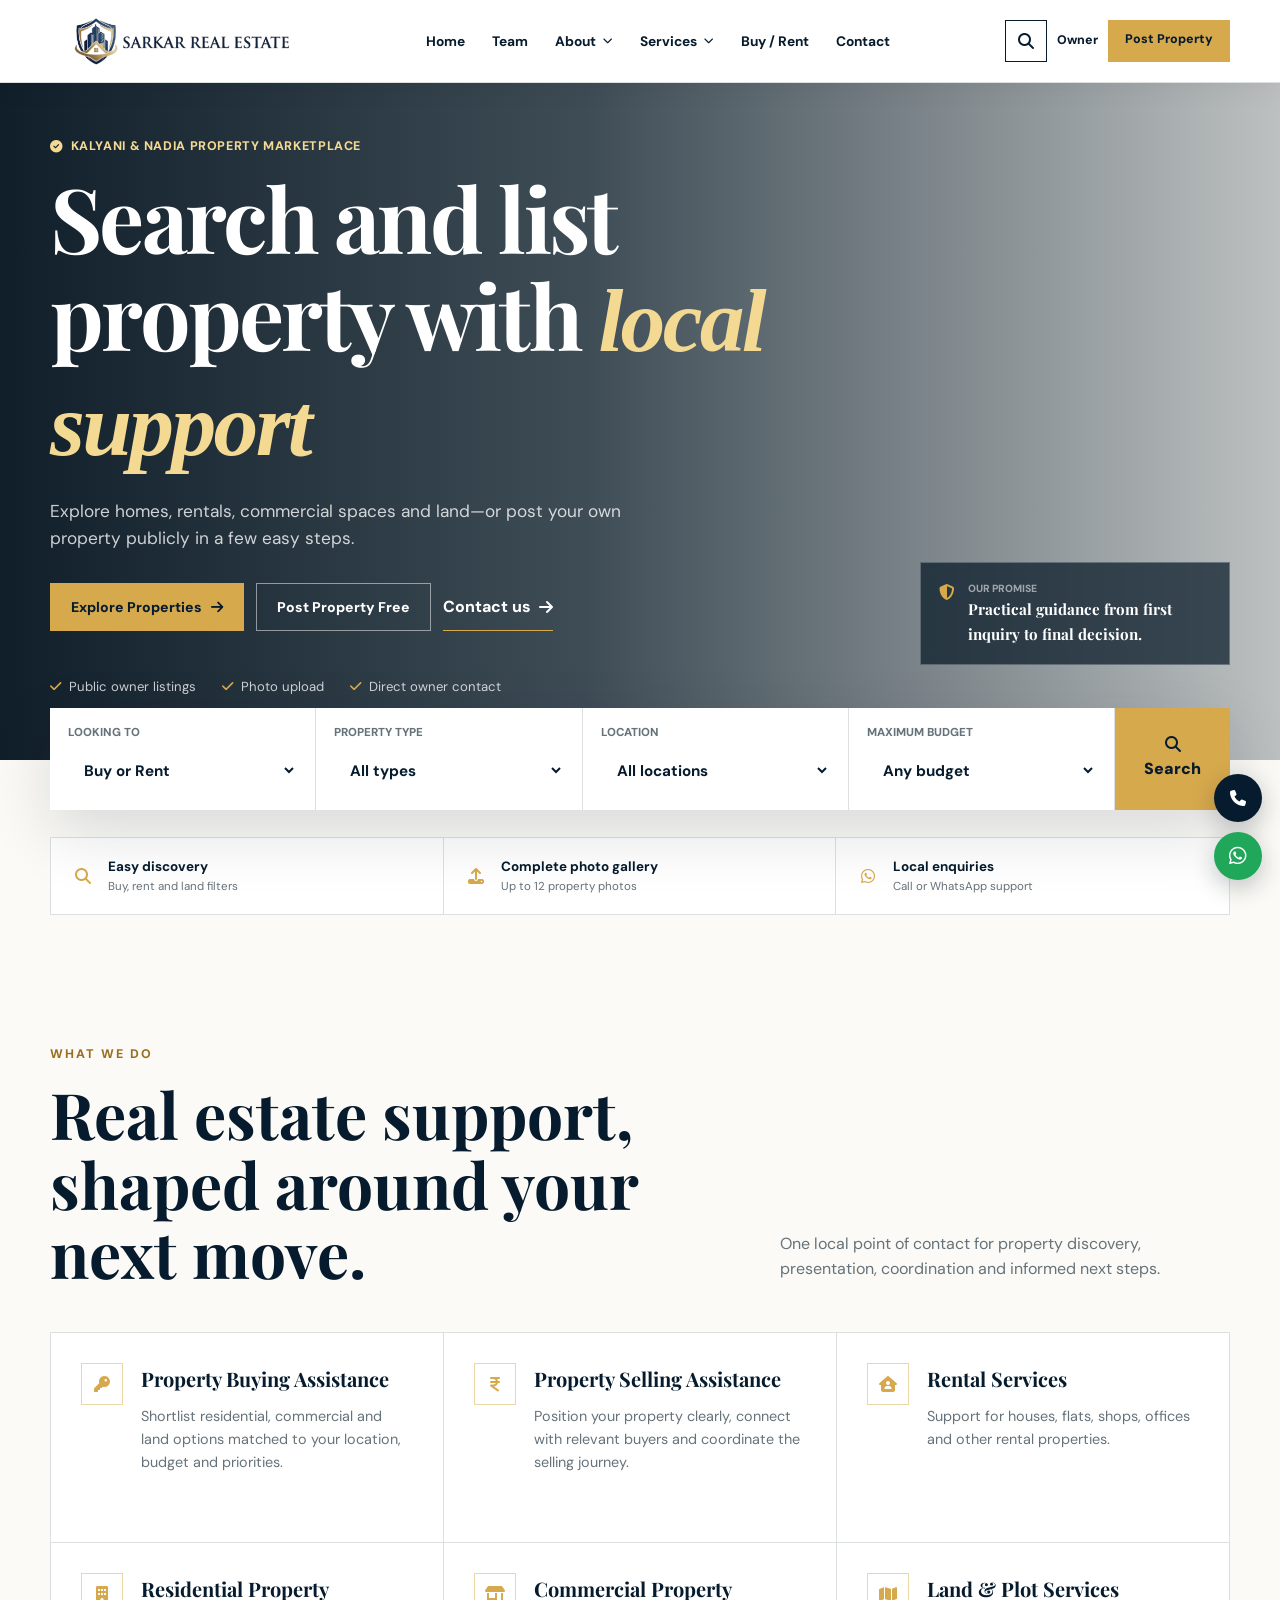
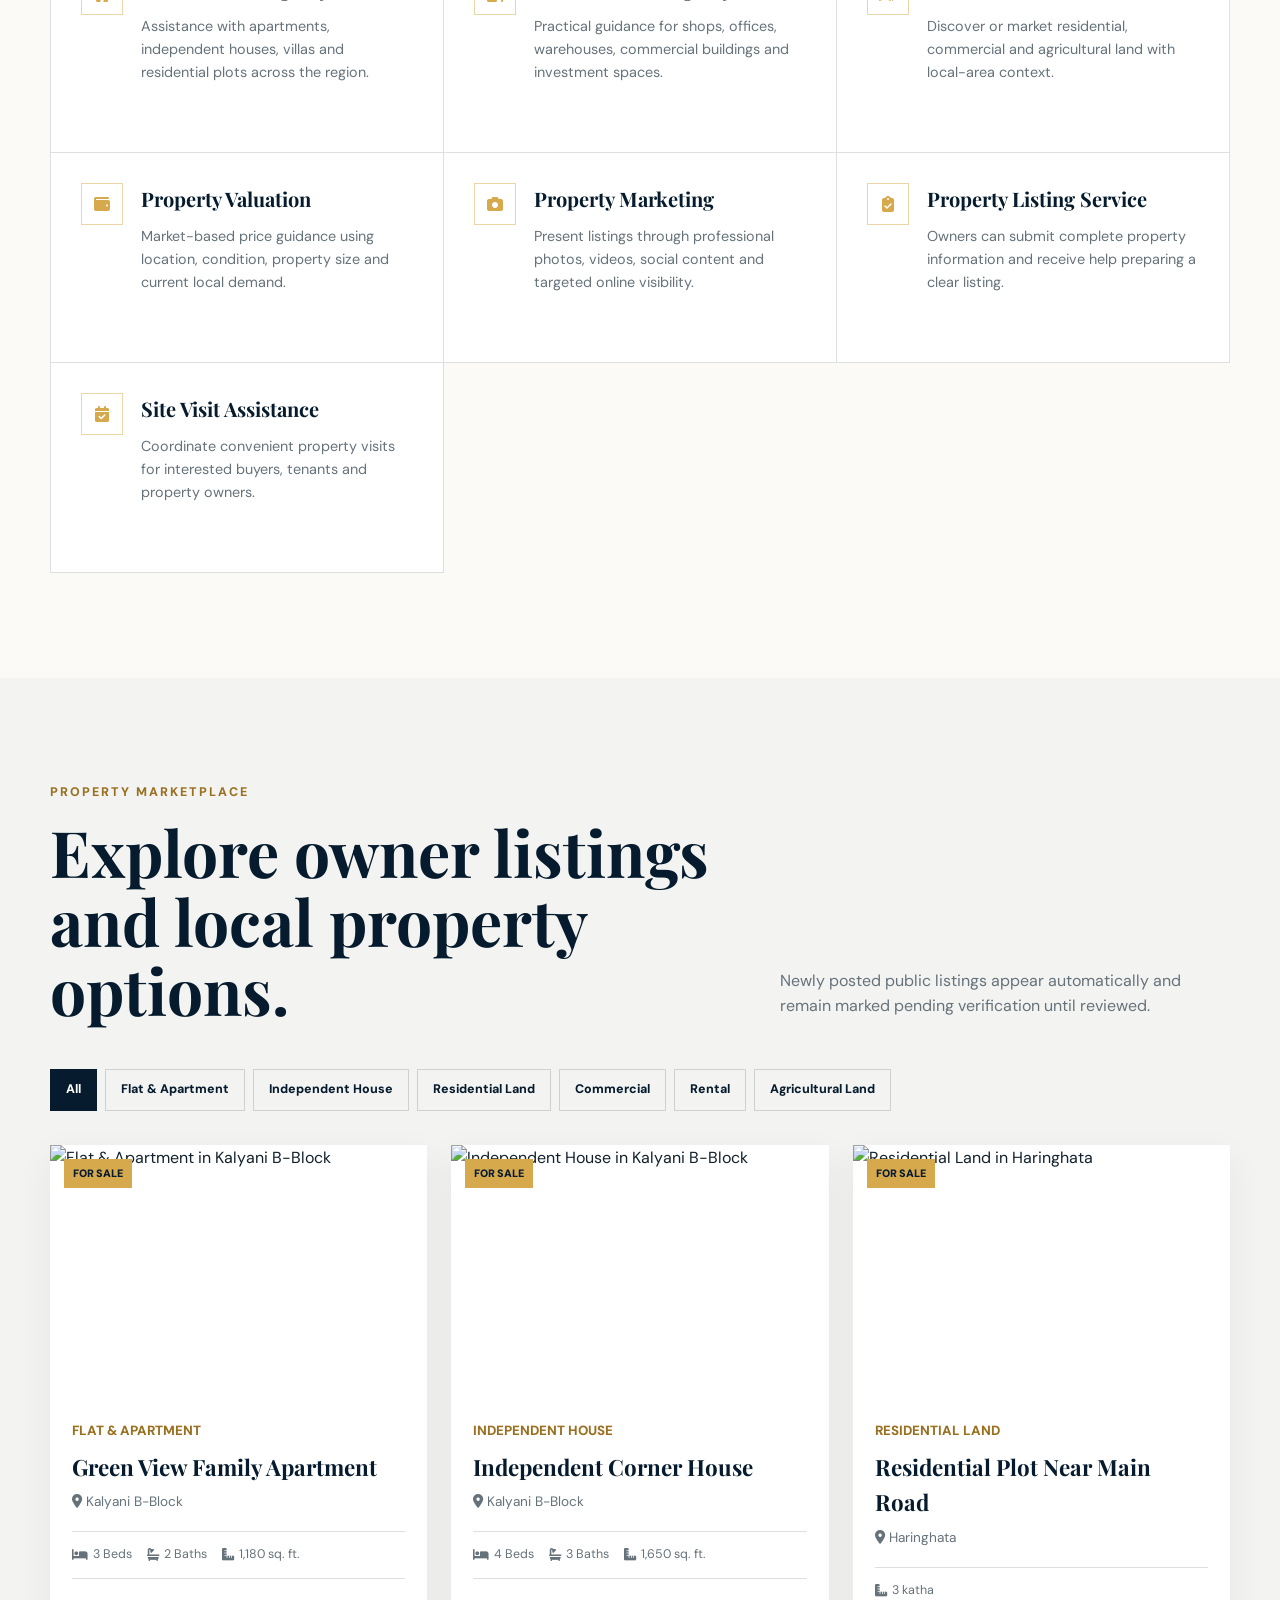
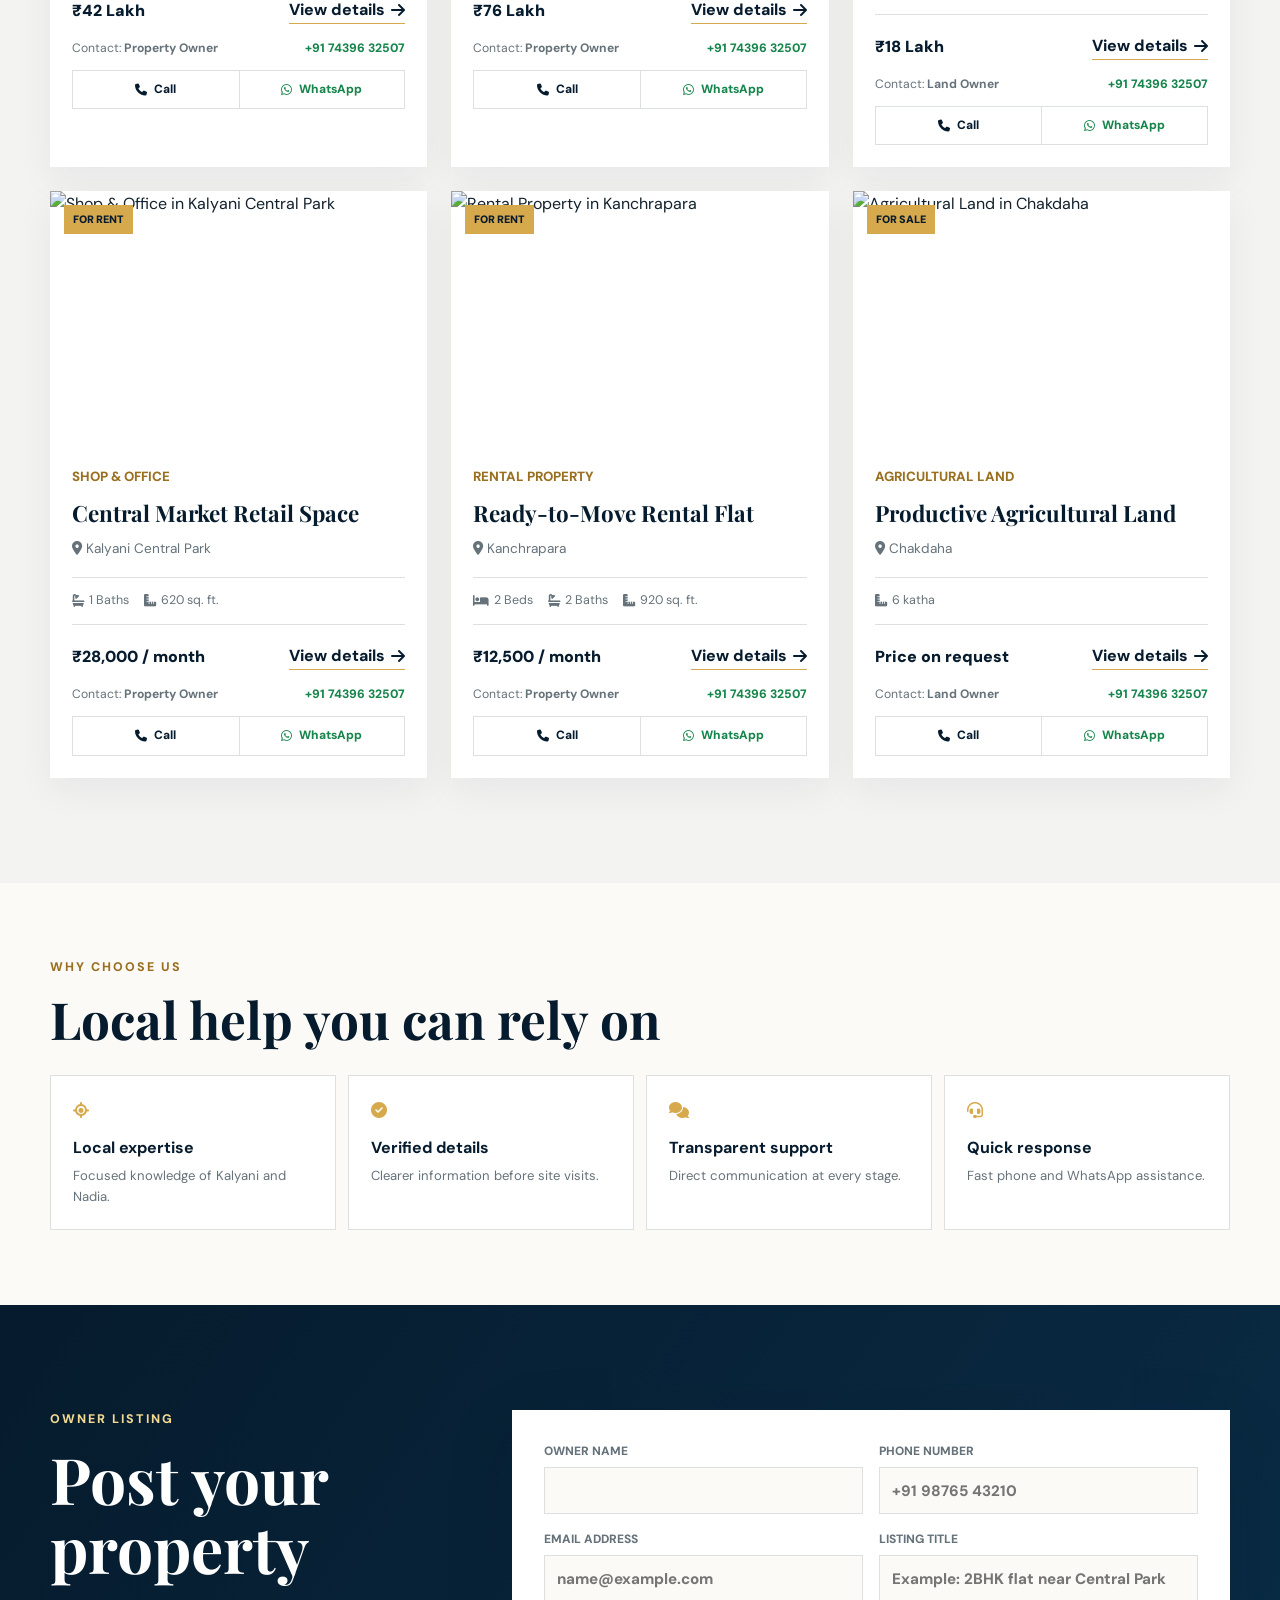
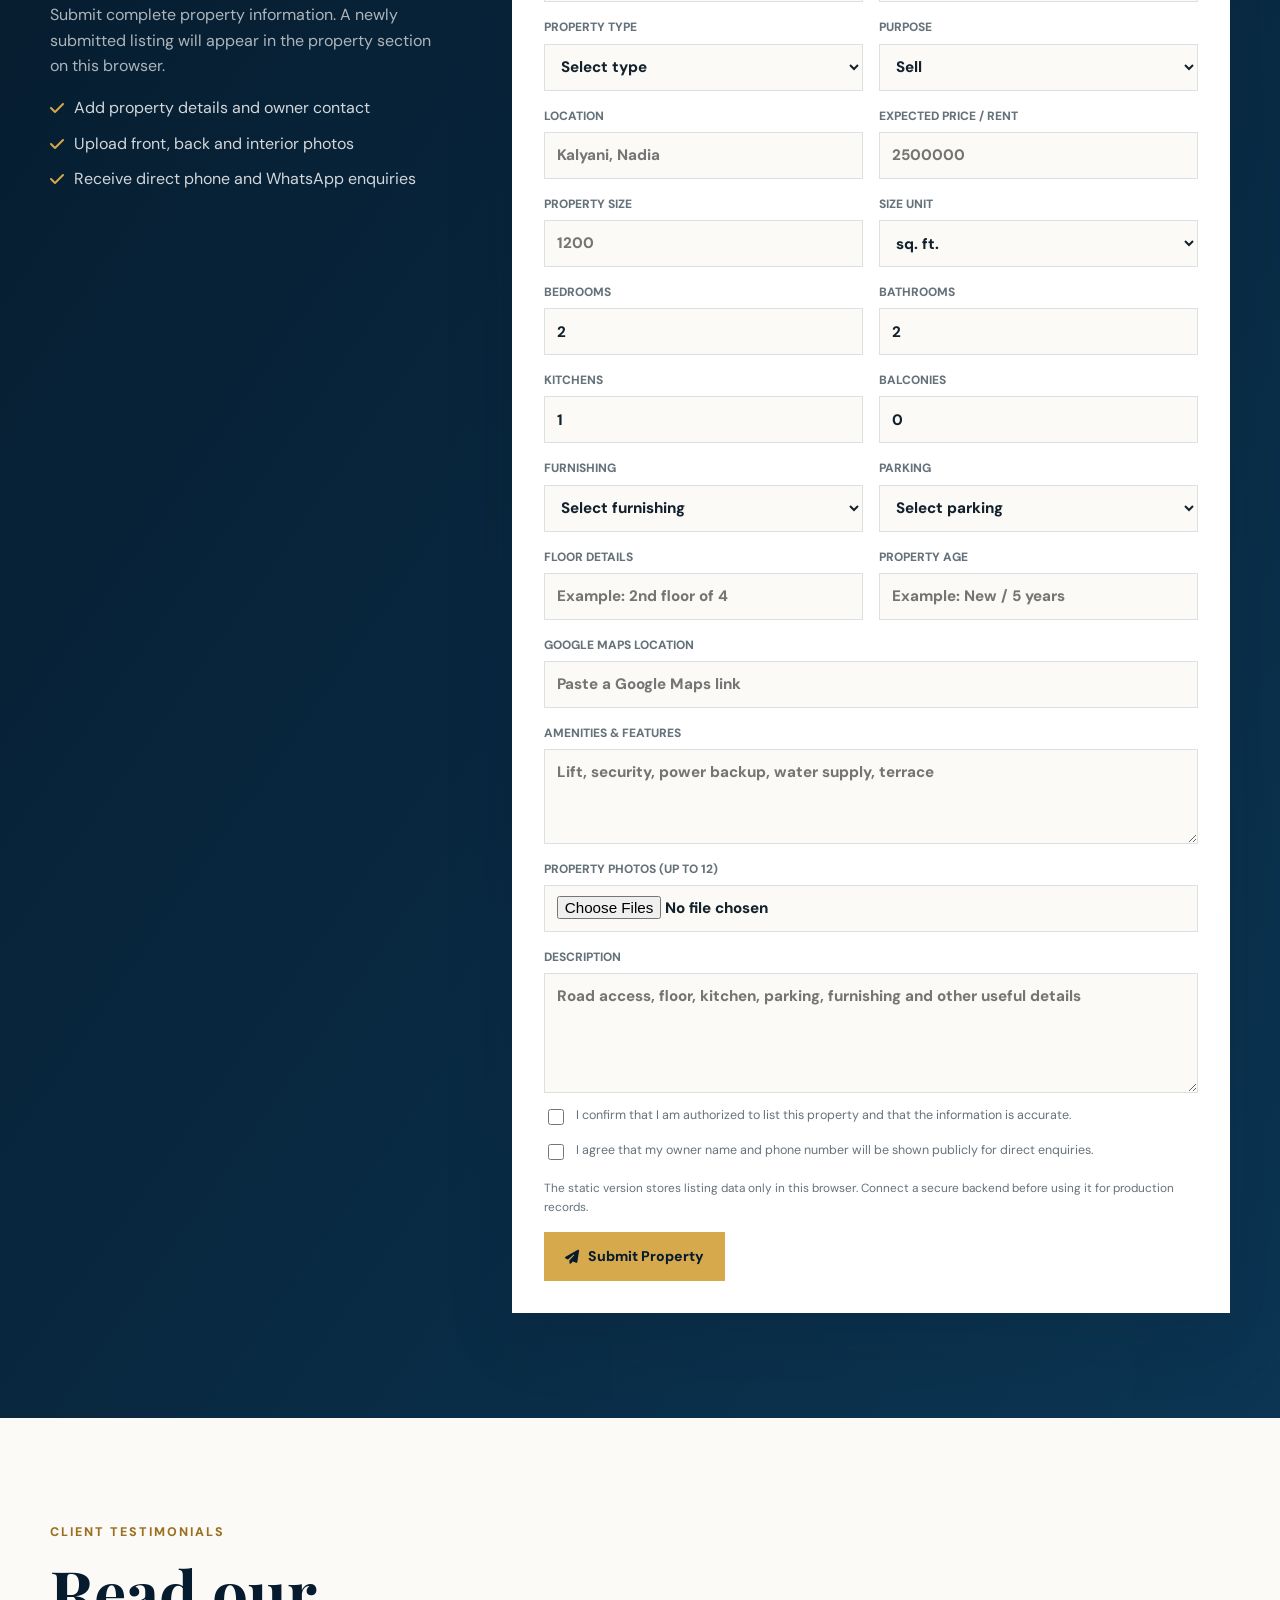
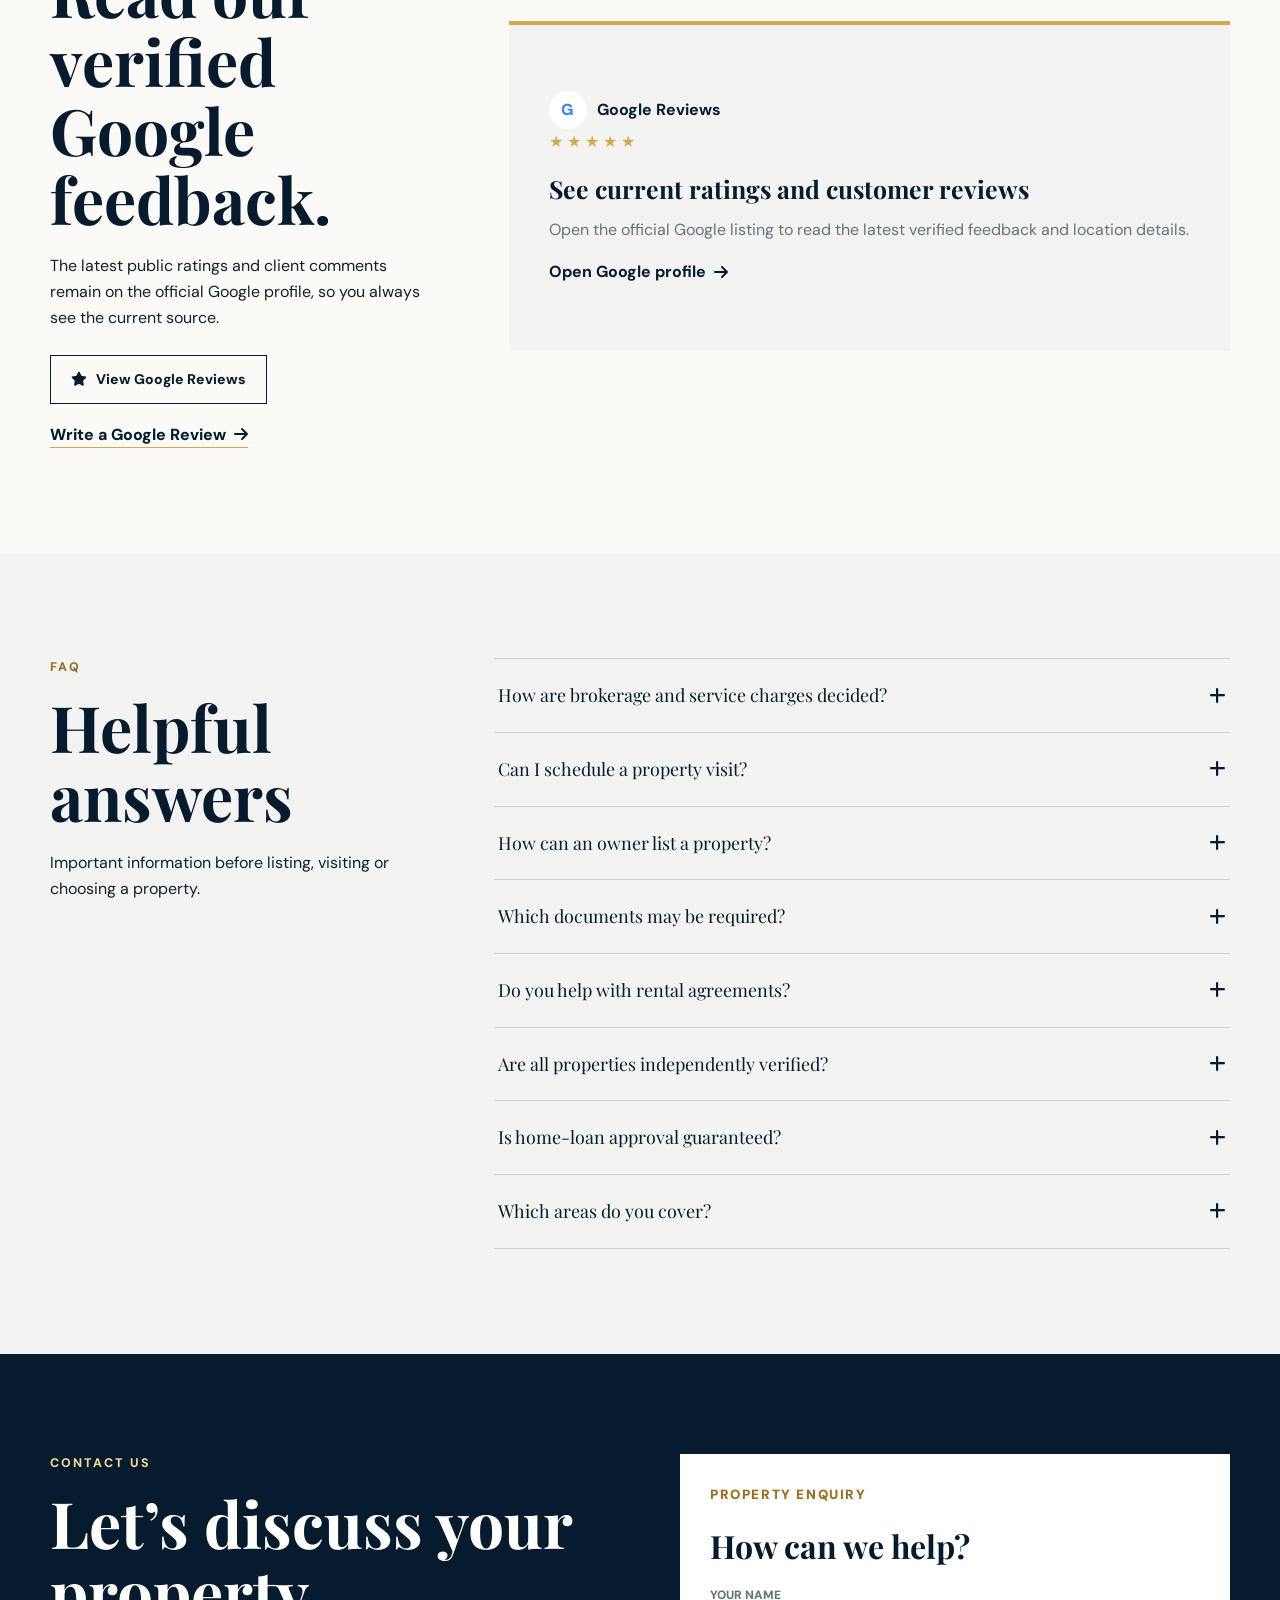
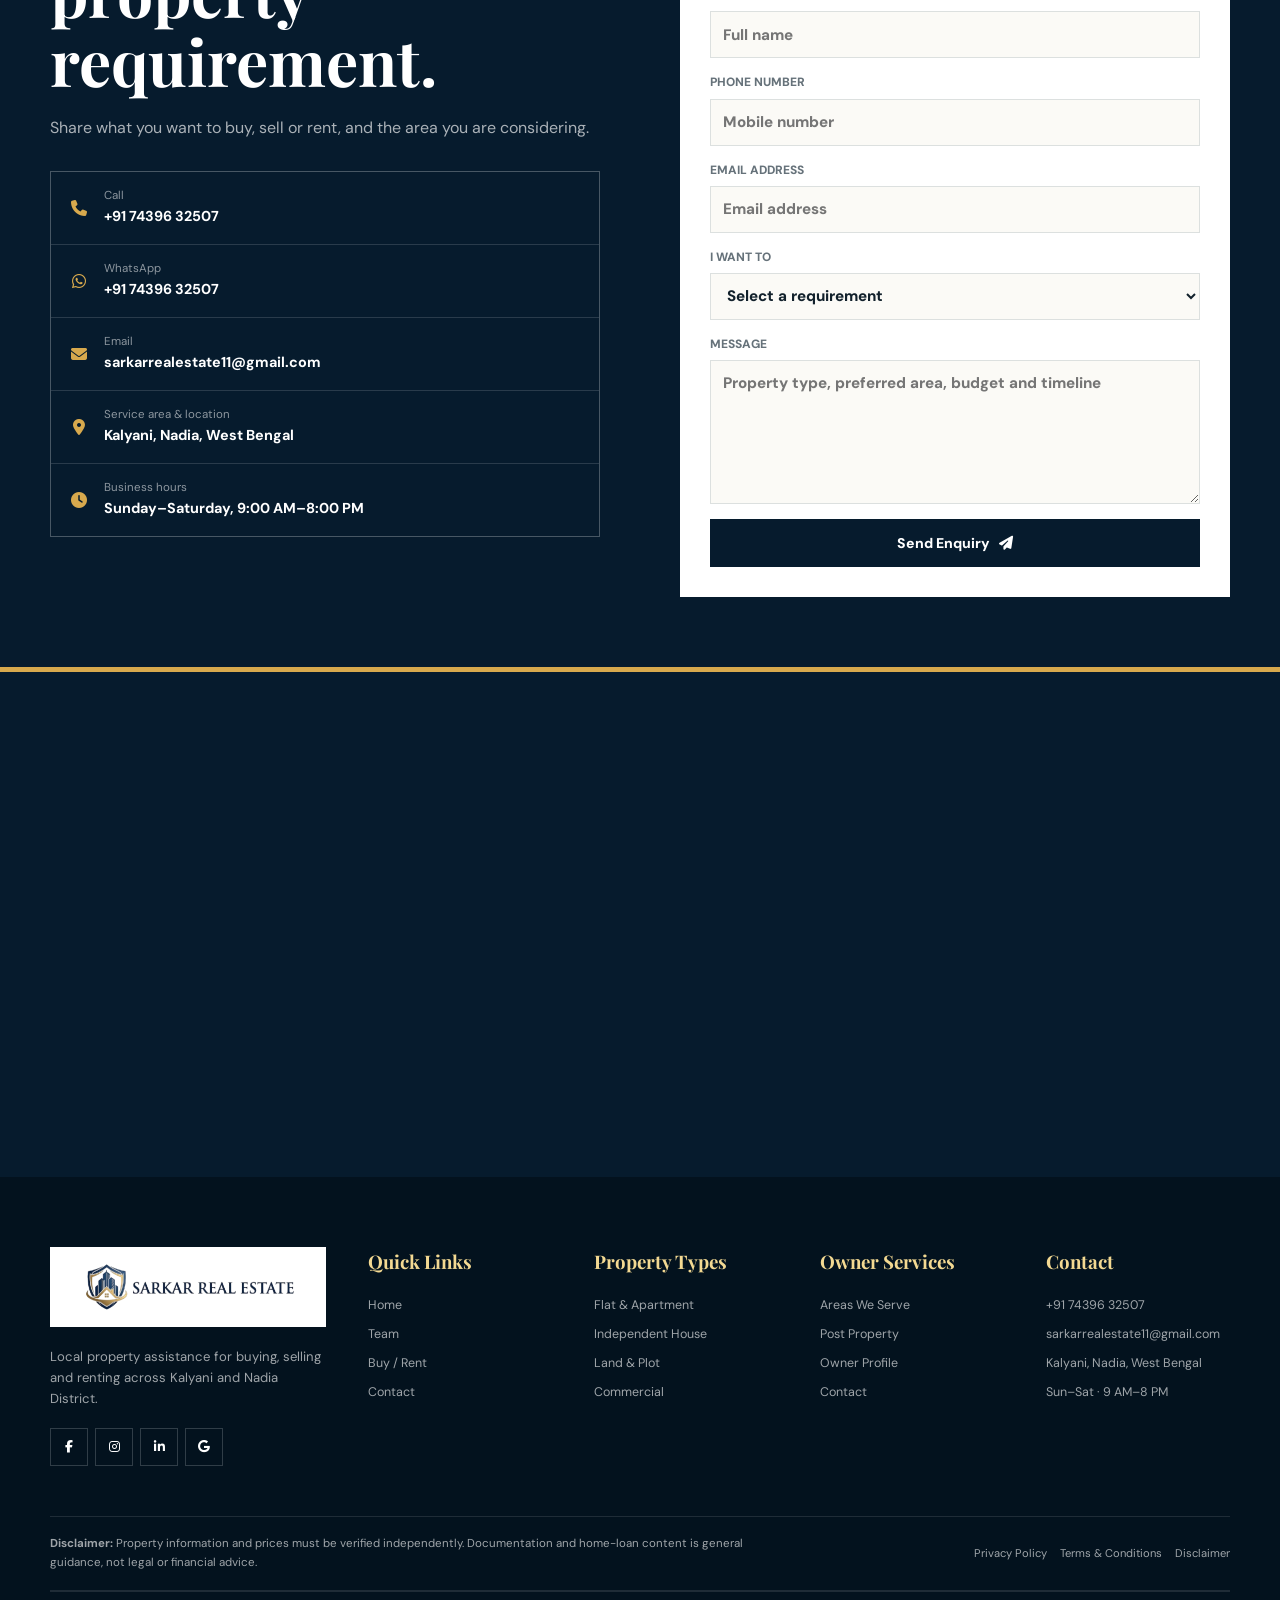
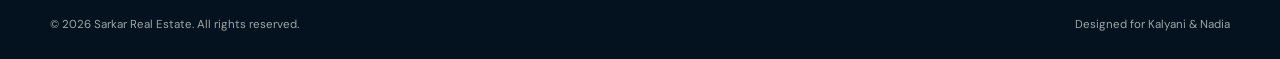
==== commit e9f85cf5: "Update index.html" ====
--- a/index.html
+++ b/index.html
@@ -26,7 +26,7 @@
     <header class="site-header" id="siteHeader">
       <div class="container header-inner">
         <a class="brand" href="#home" aria-label="Sarkar Real Estate home">
-          <img src="assets/logo.png" alt="Sarkar Real Estate logo" />
+          <img src="logo.png" alt="Sarkar Real Estate logo" />
         </a>
 
         <nav class="desktop-nav" aria-label="Main navigation">
@@ -859,7 +859,7 @@
       <div class="container footer-grid">
         <div class="footer-brand">
           <a class="footer-logo-panel" href="index.html"
-            ><img src="assets/logo.png" alt="Sarkar Real Estate"
+            ><img src="logo.png" alt="Sarkar Real Estate"
           /></a>
           <p>
             Local property assistance for buying, selling and renting across
